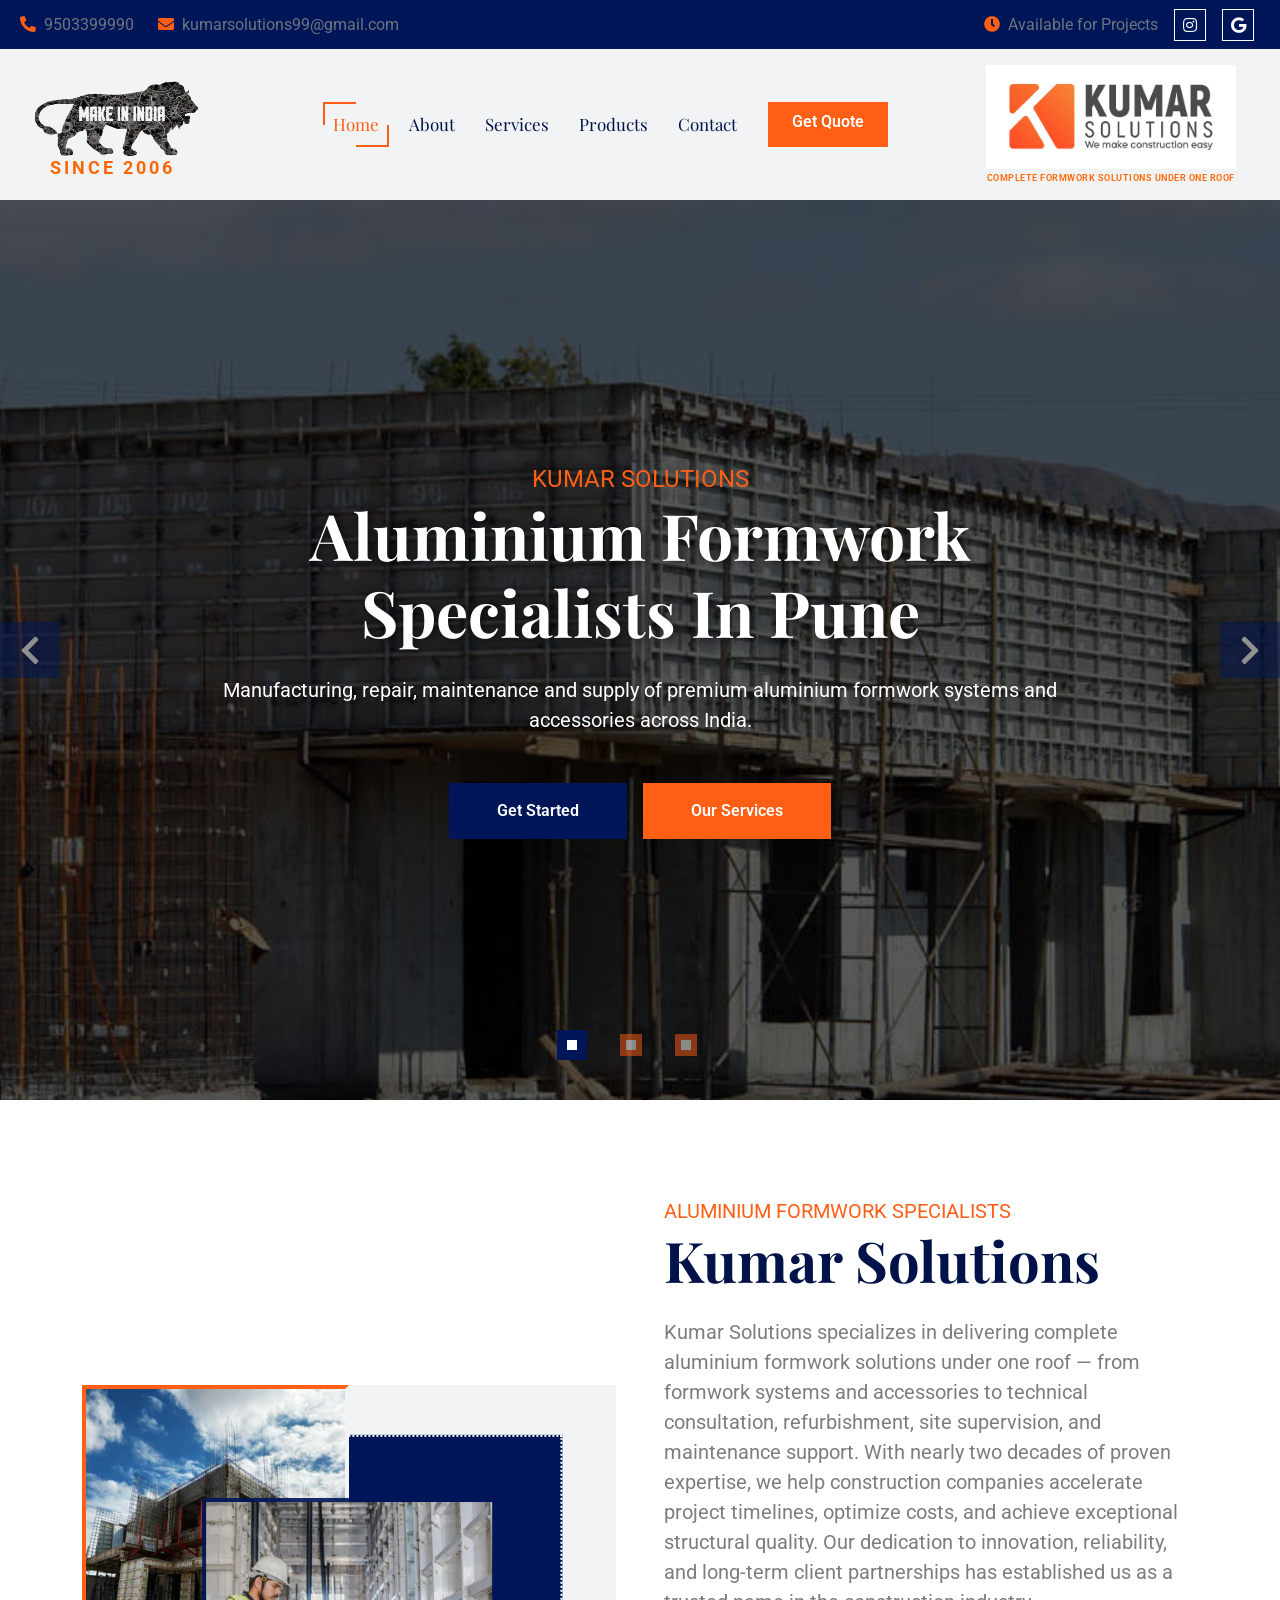
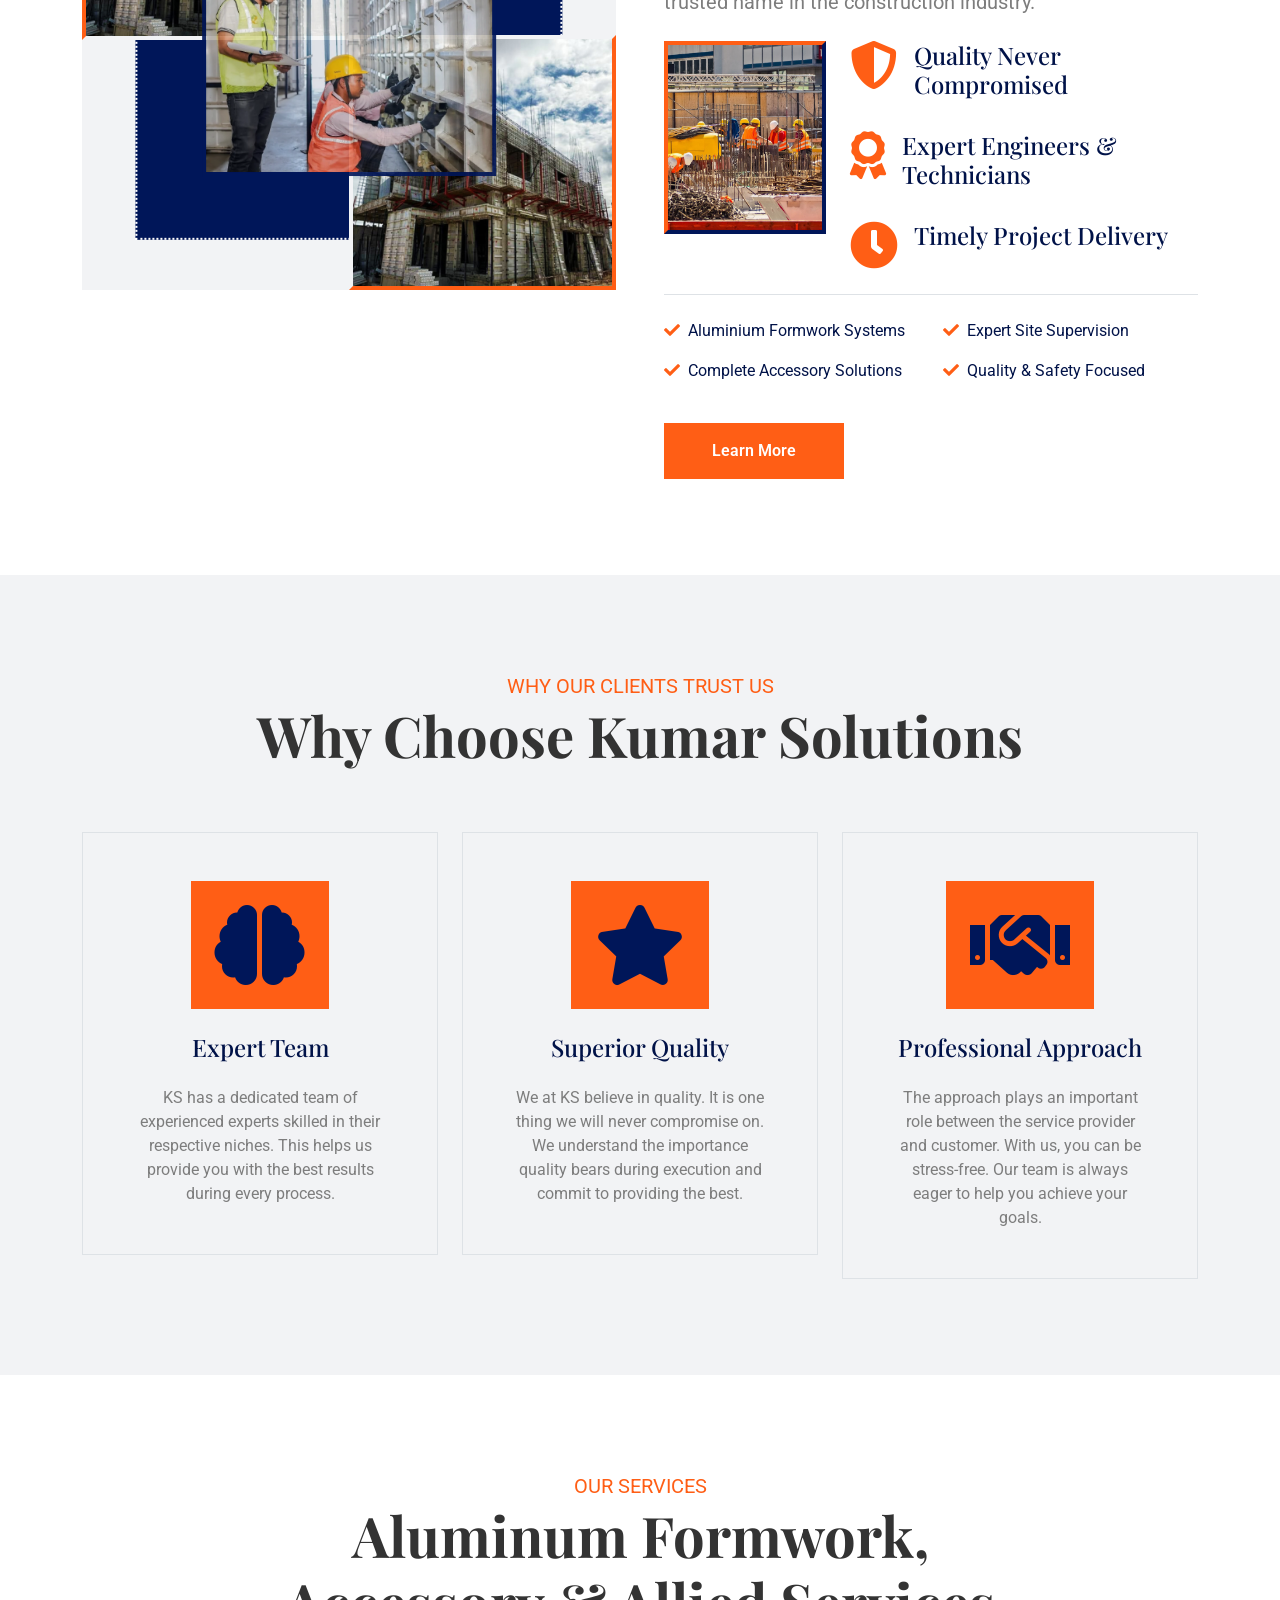
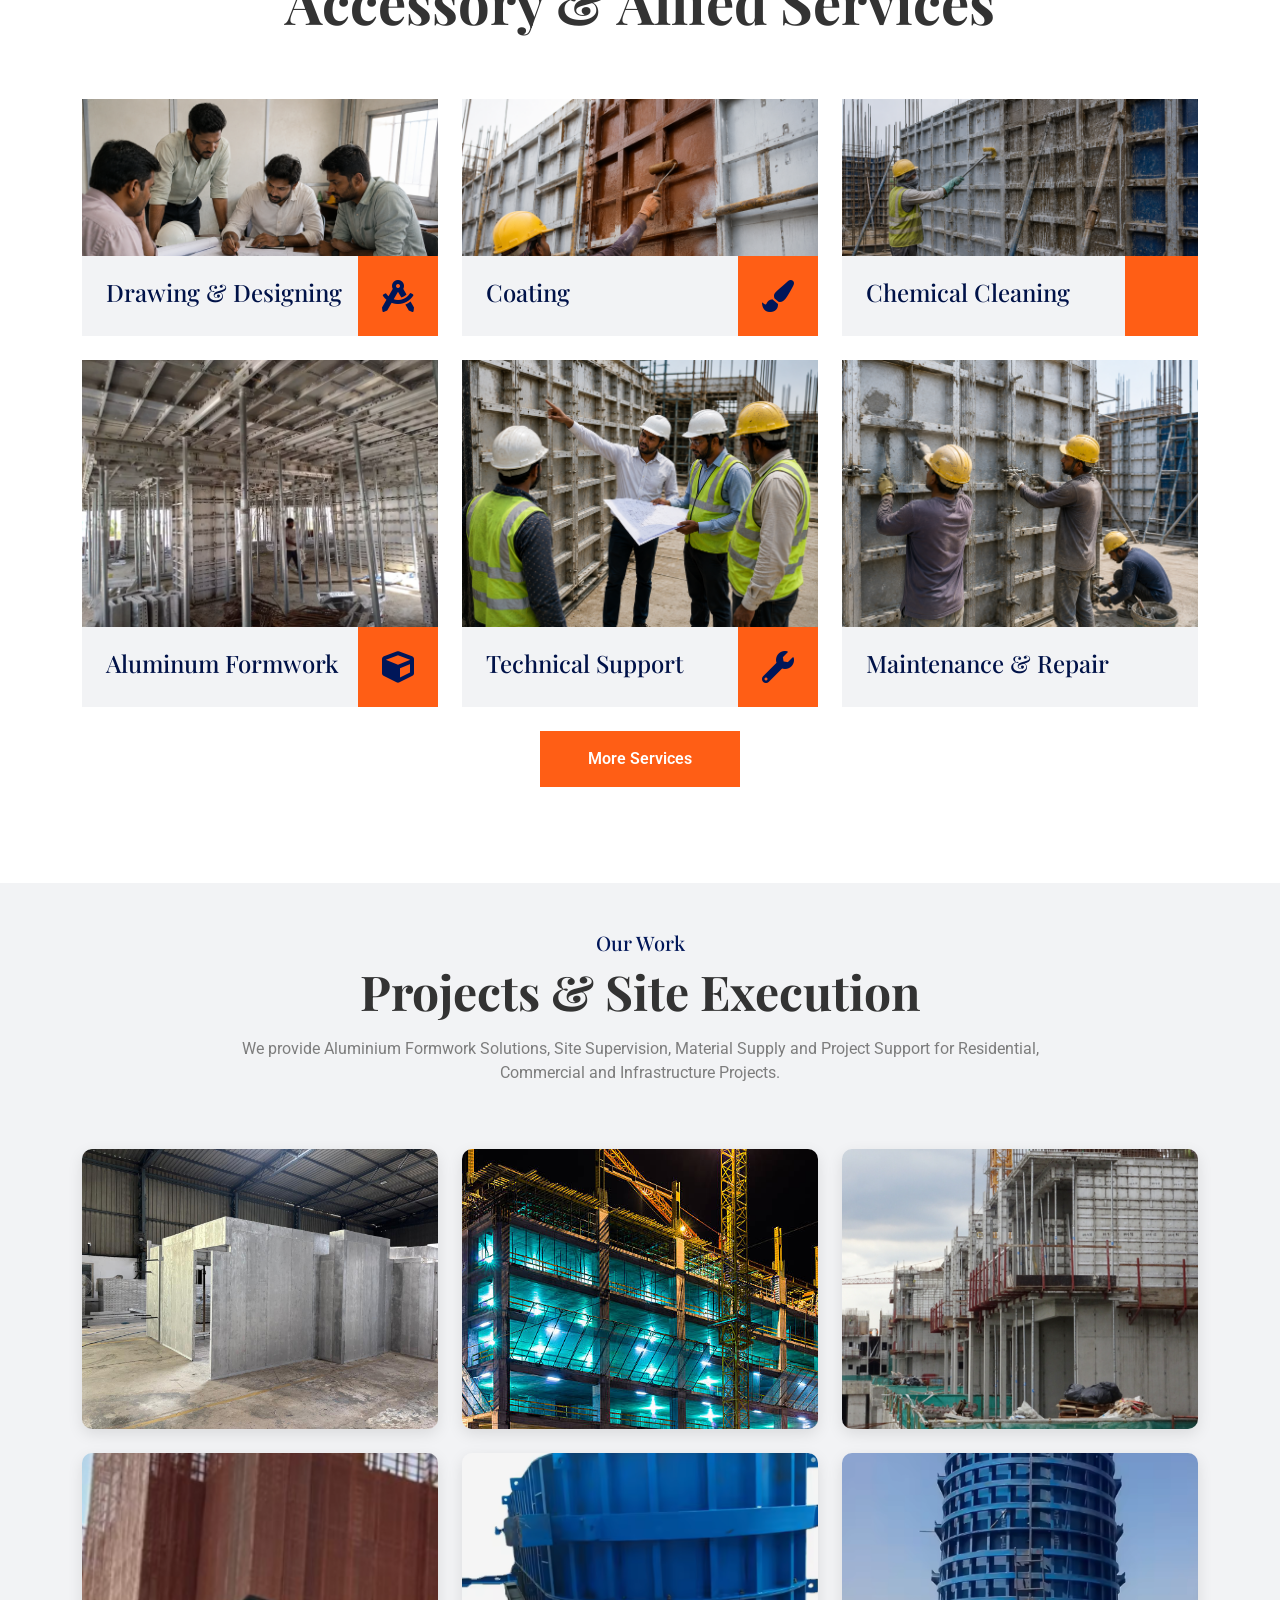
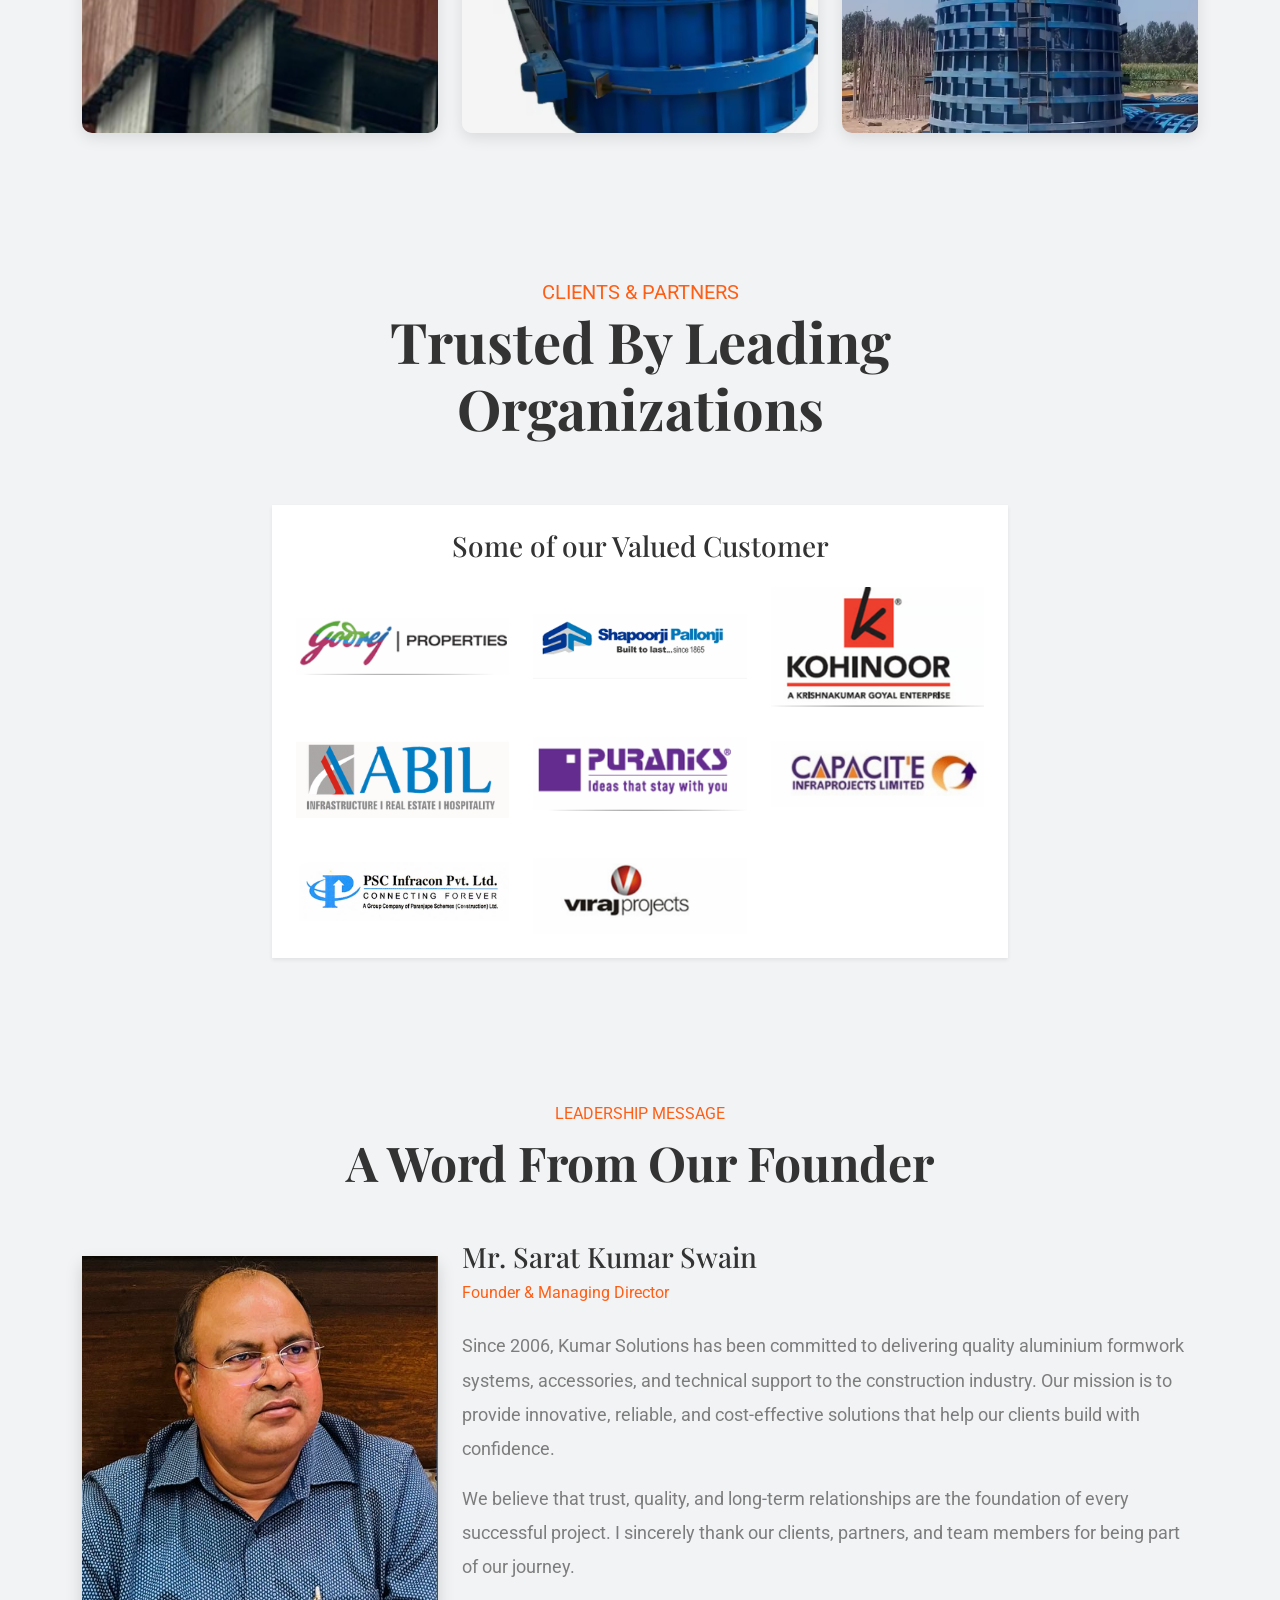
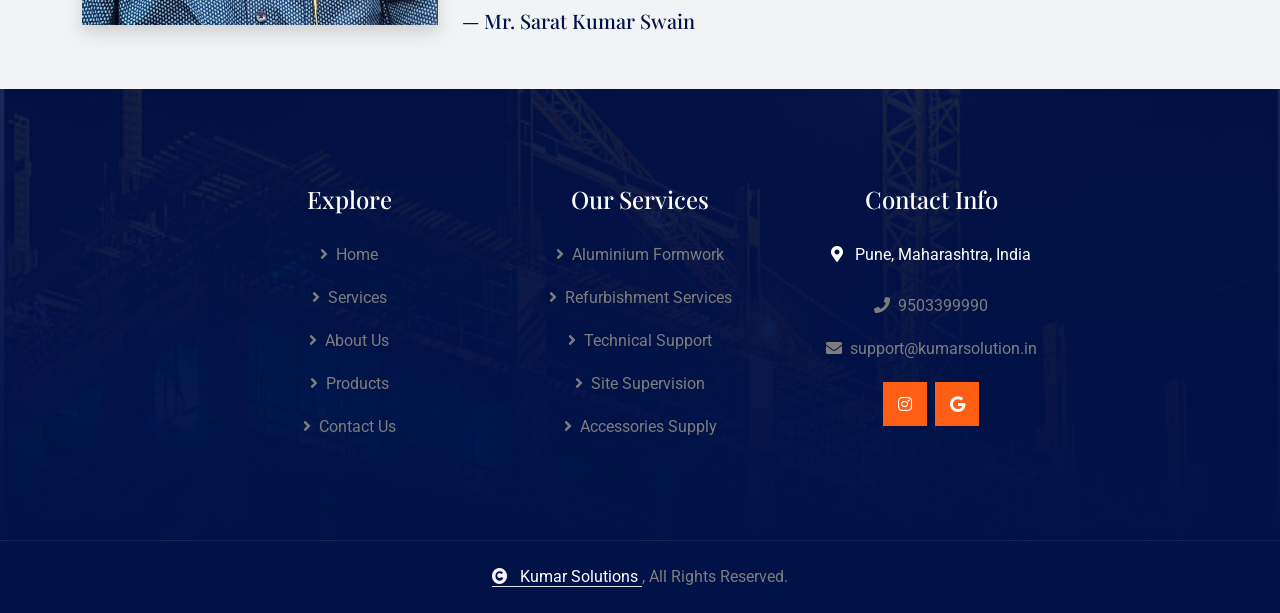
==== index.html @ eff9894e "Improve company logo alt text for accessibility" ====
<!DOCTYPE html>
<html lang="en">

    <head>
        <meta charset="utf-8">
        <title>Aluminium Formwork Manufacturer in Pune | Kumar Solutions</title>
        <meta content="width=device-width, initial-scale=1.0" name="viewport">
        <meta content="Aluminum formwork, construction accessories, drawing, designing, lacquer coating, chemical cleaning" name="keywords">
        <meta name="description" content="Kumar Solutions supplies aluminium formwork systems, panels and accessories in Pune, with design support, refurbishment, chemical cleaning and maintenance since 2006.">

        <!-- Google Web Fonts -->
        <link rel="preconnect" href="https://fonts.googleapis.com">
        <link rel="preconnect" href="https://fonts.gstatic.com" crossorigin>
        <link href="https://fonts.googleapis.com/css2?family=Playfair+Display:ital,wght@0,400..900;1,400..900&family=Roboto:wght@400;500;700&display=swap" rel="stylesheet"> 

        <!-- Icon Font Stylesheet -->
        <link rel="stylesheet" href="https://use.fontawesome.com/releases/v5.15.4/css/all.css"/>
        <link href="https://cdn.jsdelivr.net/npm/bootstrap-icons@1.4.1/font/bootstrap-icons.css" rel="stylesheet">

        <!-- Libraries Stylesheet -->
        <link href="lib/animate/animate.min.css" rel="stylesheet">

        <!-- Customized Bootstrap Stylesheet -->
        <link href="css/bootstrap.min.css" rel="stylesheet">

        <!-- Template Stylesheet -->
        <link href="css/style.css" rel="stylesheet">
        <link rel="canonical" href="https://kumarsolution.in/">
</head>

    <body>

        <!-- Spinner Start -->
        <div id="spinner" class="show bg-white position-fixed translate-middle w-100 vh-100 top-50 start-50 d-flex align-items-center justify-content-center">
            <div class="spinner-border text-primary" style="width: 3rem; height: 3rem;" role="status">
                <span class="sr-only">Loading...</span>
            </div>
        </div>
        <!-- Spinner End -->


        <!-- Topbar Start -->
        <div class="container-fluid topbar d-none d-xl-block w-100">
            <div class="row gx-0 align-items-center" style="height: 45px;">
                <div class="col-lg-6 text-center text-lg-start mb-lg-0">
                    <div class="d-flex flex-wrap">
                        <a href="tel:9503399990" class="text-muted me-4"><i class="fas fa-phone-alt text-secondary me-2"></i>9503399990</a>
                        <a href="mailto:kumarsolutions99@gmail.com" class="text-muted me-0"><i class="fas fa-envelope text-secondary me-2"></i>kumarsolutions99@gmail.com</a>
                    </div>
                </div>
                <div class="col-lg-6 text-center text-lg-end">
                    <div class="d-flex align-items-center justify-content-end">
                        <a href="#" class="text-muted me-3"><i class="fas fa-clock text-secondary me-2"></i>Available for Projects</a>
                        <a href="https://www.instagram.com/kumar_solutions_/" target="_blank" class="btn btn-primary btn-square border border-white me-3"><i class="fab fa-instagram"></i></a>
                        <a href="https://g.co/kgs/a1Gp9u" target="_blank" class="btn btn-primary btn-square border border-white me-3"><i class="fab fa-google"></i></a>
                    </div>
                </div>
            </div>
        </div>
        <!-- Topbar End -->

  <!-- Navigatio and Hero -->

       <div class="container-fluid sticky-top px-0">
    <nav class="navbar navbar-expand-lg navbar-dark bg-light py-3 px-4">

          <!-- Left Logo -->
       <a href="index.html" class="navbar-brand p-0 text-center">
    <img alt="Make in India initiative logo" src="img/Make_in_india.png"
         style="height:90px; width:auto; display:block; margin:auto;">

    <div style="
        color:#ff6600;
        font-size:18px;
        font-weight:700;
        letter-spacing:3px;
        text-align:center;
        margin-top:-5px;
        width:100%;">
        SINCE 2006
    </div>
</a>

        <button class="navbar-toggler" type="button"
                data-bs-toggle="collapse"
                data-bs-target="#navbarCollapse">
            <span class="fa fa-bars"></span>
        </button>

            <div class="collapse navbar-collapse justify-content-center" id="navbarCollapse">

                <!-- Center Menu -->
                <div class="navbar-nav mx-auto pt-2 pt-lg-0">
                <a href="index.html" class="nav-item nav-link active">Home</a>
                <a href="about.html" class="nav-item nav-link">About</a>
                <a href="service.html" class="nav-item nav-link">Services</a>
                <a href="products.html" class="nav-item nav-link">Products</a>
                <a href="contact.html" class="nav-item nav-link">Contact</a>

                <a href="contact.html"
                   class="btn btn-secondary py-2 px-4 ms-3">
                   Get Quote
                </a>
            </div>

            <!-- Right Logo -->
                    <div class="text-center ms-2" style="width:260px;">

                    <img src="img/Logo.png"
                         alt="Kumar Solutions logo"
                         style="
                            width:250px;
                            height:auto;
                            display:block;
                            margin-left:-10px;
                         ">

                    <div style="
                        width:250px;
                        margin-left:-10px;
                        font-size:9px;
                        color:#ff6600;
                        font-weight:600;
                        text-transform:uppercase;
                        letter-spacing:0.5px;
                        margin-top:4px;
                        text-align:center;
                        line-height:1.2;">
                        Complete Formwork Solutions Under One Roof
                    </div>

                </div>
        </div>
    </nav>
</div>
         <!-- Navigatio and Hero End -->
        <!-- Carousel Start -->
        <div class="container-fluid overflow-hidden px-0">
            <div id="carouselId" class="carousel slide" data-bs-ride="carousel">
                <ol class="carousel-indicators fadeInUp animate__animated" data-animation="fadeInUp" data-delay="1s" style="animation-delay: 1s;">
                    <li data-bs-target="#carouselId" data-bs-slide-to="0" class="active" aria-current="true" aria-label="First slide"></li>
                    <li data-bs-target="#carouselId" data-bs-slide-to="1" aria-label="Second slide"></li>
                    <li data-bs-target="#carouselId" data-bs-slide-to="2" aria-label="Third slide"></li>
                </ol>
                <div class="carousel-inner" role="listbox">
                    <div class="carousel-item active">
                        <img src="img/Building Construction.png" class="img-fluid w-100" alt="Building construction project"/>
                        <div class="carousel-caption">
                            <p class="text-uppercase text-secondary fs-4 mb-0">Kumar Solutions</p>
                            <h1 class="display-3 text-capitalize text-white mb-4">Aluminium Formwork Specialists in Pune</h1>
                            <p class="mb-5 fs-5">Manufacturing, repair, maintenance and supply of premium aluminium formwork systems and accessories across India.</p>
                            <div class="d-flex justify-content-center">
                                <a class="btn btn-primary d-flex py-3 px-5 me-2 flex-shrink-0 fadeInUp animate__animated" data-animation="fadeInUp" data-delay="1.5s" style="animation-delay: 1.7s;" href="contact.html">Get Started</a>
                                <a class="btn btn-secondary d-inline-block py-3 px-5 ms-2 flex-shrink-0 fadeInUp animate__animated" data-animation="fadeInUp" data-delay="1.5s" style="animation-delay: 1.7s;" href="service.html">Our Services</a>
                            </div>
                        </div>
                    </div>
                    <div class="carousel-item">
                        <img src="img/Aluform Installation.png" class="img-fluid w-100" alt="Aluminium formwork installation at construction site"/>
                        <div class="carousel-caption">
                            <p class="text-uppercase text-secondary fs-4 mb-0">Design • Supply • Support</p>
                            <h2 class="display-3 text-capitalize text-white mb-4">Complete Aluform Solutions</h2>
                            <p class="mb-5 fs-5">Drawing & designing, Complete Formwork, lacquer coating, chemical cleaning, technical support and maintenance services.</p>
                            <div class="d-flex justify-content-center">
                                <a class="btn btn-primary d-flex py-3 px-5 me-2 flex-shrink-0 fadeInUp animate__animated" data-animation="fadeInUp" data-delay="1.5s" style="animation-delay: 1.7s;" href="contact.html">Contact Us</a>
                                <a class="btn btn-secondary d-inline-block py-3 px-5 ms-2 flex-shrink-0 fadeInUp animate__animated" data-animation="fadeInUp" data-delay="1.5s" style="animation-delay: 1.7s;" href="about.html">About Us</a>
                            </div>
                        </div>
                    </div>
                    <div class="carousel-item">
                        <img src="img/Bridge Construction.png" class="img-fluid w-100" alt="Bridge construction project"/>
                        <div class="carousel-caption">
                            <p class="text-uppercase text-secondary fs-4 mb-0">Trusted Since 2006</p>
                            <h2 class="display-3 text-capitalize text-white mb-4">Quality. Safety. Reliability.</h2>
                            <p class="mb-5 fs-5">Supporting residential, commercial and infrastructure projects with reliable aluminium formwork solutions.</p>
                            <div class="d-flex justify-content-center">
                                <a class="btn btn-primary d-flex py-3 px-5 me-2 flex-shrink-0 fadeInUp animate__animated" data-animation="fadeInUp" data-delay="1.5s" style="animation-delay: 1.7s;" href="tel:9503399990">Call Now</a>
                                <a class="btn btn-secondary d-inline-block py-3 px-5 ms-2 flex-shrink-0 fadeInUp animate__animated" data-animation="fadeInUp" data-delay="1.5s" style="animation-delay: 1.7s;" href="service.html">View Services</a>
                            </div>
                        </div>
                    </div>
                </div>
                <button class="carousel-control-prev" type="button" data-bs-target="#carouselId" data-bs-slide="prev">
                    <span class="carousel-control-prev-icon btn-lg-square fadeInLeft animate__animated" aria-hidden="true" data-animation="fadeInLeft" data-delay="1.1s" style="animation-delay: 1.3s;"><i class="fas fa-chevron-left fa-2x"></i></span>
                    <span class="visually-hidden">Previous</span>
                </button>
                <button class="carousel-control-next" type="button" data-bs-target="#carouselId" data-bs-slide="next">
                    <span class="carousel-control-next-icon btn-lg-square fadeInRight animate__animated" aria-hidden="true" data-animation="fadeInRight" data-delay="1.1s" style="animation-delay: 1.3s;"><i class="fas fa-chevron-right fa-2x"></i></span>
                    <span class="visually-hidden">Next</span>
                </button>
            </div>
        </div>
        <!-- Carousel End -->

        <!-- About Start -->
        <div class="container-fluid about py-5">
            <div class="container py-5">
                <div class="row g-5 align-items-center">
                    <div class="col-xl-6 wow fadeInLeft" data-wow-delay="0.1s">
                        <div class="about-item-image d-flex">
                            <img src="img/Aluform Installation.png" class="img-1 img-fluid w-50"  alt="Aluminium formwork installation at construction site">
                            <img src="img/Aluform Installation.png" class="img-2 img-fluid w-50"  alt="Aluminium formwork installation at construction site">
                            <div class="about-item-image-content">
                                <img src="img/Site Engineer Working.png" class="img-fluid w-100 h-100" style="object-fit: cover;" alt="Site engineer working on aluminium formwork">
                            </div>
                        </div>
                    </div>
                    <div class="col-xl-6 wow fadeInRight" data-wow-delay="0.1s">
                        <div class="about-item-content">
                            <p class="text-uppercase text-secondary fs-5 mb-0">ALUMINIUM FORMWORK SPECIALISTS</p>
                            <h2 style="color:#333333;" class="display-4 mb-1">
                             <span class="fw-bold text-dark">Kumar Solutions</span>
                            </h2>


                            <p class="mb-4 fs-5 mt-4"> Kumar Solutions specializes in delivering complete aluminium formwork solutions under one roof — from formwork systems and accessories to technical consultation, refurbishment, site supervision, and maintenance support. With nearly two decades of proven expertise, we help construction companies accelerate project timelines, optimize costs, and achieve exceptional structural quality. Our dedication to innovation, reliability, and long-term client partnerships has established us as a trusted name in the construction industry.
                            </p>
                            <div class="pb-4 mb-4 border-bottom">
                                <div class="row g-4">
                                    <div class="col-lg-4">
                                        <div class="about-item-content-img">
                                            <img src="img/service-2.jpg" class="img-fluid w-100" alt="Kumar Solutions formwork service">
                                        </div>
                                    </div>
                                   <div class="col-lg-8">

    <div class="d-flex mb-4">
        <div class="text-secondary">
            <i class="fas fa-shield-alt fa-3x"></i>
        </div>
        <h4 class="ms-3">Quality Never Compromised</h4>
    </div>

    <div class="d-flex mb-4">
        <div class="text-secondary">
            <i class="fas fa-award fa-3x"></i>
        </div>
        <h4 class="ms-3">Expert Engineers & Technicians</h4>
    </div>

    <div class="d-flex">
        <div class="text-secondary">
            <i class="fas fa-clock fa-3x"></i>
        </div>
        <h4 class="ms-3">Timely Project Delivery</h4>
    </div>

</div>
                                </div>
                            </div>
                            <div class="row gy-0 gx-4 justify-content-between pb-4">
                                <div class="col-lg-6">
                                    <p class="text-dark"><i class="fas fa-check text-secondary me-1"></i>  Aluminium Formwork Systems</p>
                                    <p class="text-dark"><i class="fas fa-check text-secondary me-1"></i>  Complete Accessory Solutions
</p>
                                </div>
                                <div class="col-lg-6">
                                    <p class="text-dark"><i class="fas fa-check text-secondary me-1"></i>  Expert Site Supervision
</p>
                                    <p class="text-dark mb-0"><i class="fas fa-check text-secondary me-1"></i>  Quality & Safety Focused</p>
                                </div>
                            </div>
                            <a class="btn btn-secondary d-inline-block py-3 px-5 me-2 flex-shrink-0 wow fadeInUp" data-wow-delay="0.1s" href="products.html">Learn More</a>
                        </div>
                    </div>
                </div>
            </div>
        </div>
        <!-- About End -->

        <!-- Features Start -->
        <div class="container-fluid feature bg-light py-5">
            <div class="container py-5">
                <div class="text-center mx-auto pb-5 wow fadeInUp" data-wow-delay="0.2s" style="max-width: 800px;">
                    <p class="text-uppercase text-secondary fs-5 mb-0">WHY OUR CLIENTS TRUST US</p>
                    <h2  style="color:#333333;" class="display-4 text-capitalize mb-3">Why Choose Kumar Solutions</h2>
                </div>
                <div class="row g-4">
                    <div class="col-lg-4 wow fadeInUp" data-wow-delay="0.2s">
                        <div class="feature-item text-center border p-5">
                            <div class="feature-img bg-secondary d-inline-flex p-4">
                                <i class="fas fa-brain text-primary fa-5x"></i>
                            </div>
                            <a href="#" class="h4 d-block my-4">Expert Team</a>
                            <p class="mb-0">KS has a dedicated team of experienced experts skilled in their respective niches. This helps us provide you with the best results during every process.</p>
                        </div>
                    </div>
                    <div class="col-lg-4 wow fadeInUp" data-wow-delay="0.4s">
                        <div class="feature-item text-center border p-5">
                            <div class="feature-img bg-secondary d-inline-flex p-4">
                                <i class="fas fa-star text-primary fa-5x"></i>
                            </div>
                            <a href="#" class="h4 d-block my-4">Superior Quality</a>
                            <p class="mb-0">We at KS believe in quality. It is one thing we will never compromise on. We understand the importance quality bears during execution and commit to providing the best.</p>
                        </div>
                    </div>
                    <div class="col-lg-4 wow fadeInUp" data-wow-delay="0.6s">
                        <div class="feature-item text-center border p-5">
                            <div class="feature-img bg-secondary d-inline-flex p-4">
                                <i class="fas fa-handshake text-primary fa-5x"></i>
                            </div>
                            <a href="#" class="h4 d-block my-4">Professional Approach</a>
                            <p class="mb-0">The approach plays an important role between the service provider and customer. With us, you can be stress-free. Our team is always eager to help you achieve your goals.</p>
                        </div>
                    </div>
                </div>
            </div>
        </div>
        <!-- Features End -->


        <!-- Services Start -->
        <div class="container-fluid service py-5">
            <div class="container py-5">
                <div class="text-center mx-auto pb-5 wow fadeInUp" data-wow-delay="0.2s" style="max-width: 800px;">
                    <p class="text-uppercase text-secondary fs-5 mb-0">Our Services</p>
                    <h2  style="color:#333333;" class="display-4 text-capitalize mb-3">Aluminum Formwork, Accessory & Allied Services </h2>
                </div>
                <div class="row g-4">
                    <div class="col-lg-4 wow fadeInUp" data-wow-delay="0.2s">
                        <div class="service-item">
                            <div class="service-img">
                                <img src="img/Drawing & Design.png" class="img-fluid w-100" alt="Drawing & Design">
                            </div>
                            <div class="service-content text-center p-4">
                                <div class="bg-secondary btn-xl-square mx-auto" style="width: 120px; height: 120px;">
                                    <i class="fas fa-drafting-compass text-primary fa-4x"></i>
                                </div>
                                <a href="#" class="d-block fs-4 my-4">Drawing & Designing</a>
                                <p class="text-white mb-4">Professional architectural drawings and technical designs for aluminum formwork systems tailored to your project requirements.</p>
                                <a class="btn btn-secondary py-2 px-4" href="#">Read More</a>
                            </div>
                            <div class="service-title">
                                <div class="d-flex align-items-center ps-4 w-100">
                                    <h4>Drawing & Designing</h4>
                                </div>
                                <div class="btn-xl-square bg-secondary p-4" style="width: 80px; height: 80px;">
                                    <i class="fas fa-drafting-compass text-primary fa-2x"></i>
                                </div>
                            </div>
                        </div>
                    </div>
                    <div class="col-lg-4 wow fadeInUp" data-wow-delay="0.4s">
                        <div class="service-item">
                            <div class="service-img">
                                <img src="img/Lacquer Coating.png" class="img-fluid w-100" alt="Lacquer Coating">
                            </div>
                            <div class="service-content text-center p-4">
                                <div class="bg-secondary btn-xl-square mx-auto" style="width: 120px; height: 120px;">
                                    <i class="fas fa-paint-brush text-primary fa-4x"></i>
                                </div>
                                <a href="#" class="d-block fs-4 my-4"> Coating</a>
                                <p class="text-white mb-4">High-quality coating services that provide superior protection and aesthetic finish for all aluminum formwork components.</p>
                                <a class="btn btn-secondary py-2 px-4" href="#">Read More</a>
                            </div>
                            <div class="service-title">
                                <div class="d-flex align-items-center justify-content-start ps-4 w-100">
                                    <h4> Coating</h4>
                                </div>
                                <div class="btn-xl-square bg-secondary p-4" style="width: 80px; height: 80px;">
                                    <i class="fas fa-paint-brush text-primary fa-2x"></i>
                                </div>
                            </div>
                        </div>
                    </div>
                    <div class="col-lg-4 wow fadeInUp" data-wow-delay="0.6s">
                        <div class="service-item">
                            <div class="service-img">
                                <img src="img/Chemical Cleaning.png" class="img-fluid w-100" alt="Chemical Cleaning">
                            </div>
                            <div class="service-content text-center p-4">
                                <div class="bg-secondary btn-xl-square mx-auto" style="width: 120px; height: 120px;">
                                    <i class="fas fa-flask-vial text-primary fa-4x"></i>
                                </div>
                                <a href="#" class="d-block fs-4 my-4">Chemical Cleaning</a>
                                <p class="text-white mb-4">Advanced chemical cleaning processes that ensure pristine condition and longevity of formwork systems and accessories.</p>
                                <a class="btn btn-secondary py-2 px-4" href="#">Read More</a>
                            </div>
                            <div class="service-title">
                                <div class="d-flex align-items-center justify-content-start ps-4 w-100">
                                    <h4>Chemical Cleaning</h4>
                                </div>
                                <div class="btn-xl-square bg-secondary p-4" style="width: 80px; height: 80px;">
                                    <i class="fas fa-flask-vial text-primary fa-2x"></i>
                                </div>
                            </div>
                        </div>
                    </div>
                    <div class="col-lg-4 wow fadeInUp" data-wow-delay="0.2s">
                        <div class="service-item">
                            <div class="service-img">
                                <img src="img/Aluminium Formwork.png" class="img-fluid w-100" alt="Aluminium Formwork">
                            </div>
                            <div class="service-content text-center p-4">
                                <div class="bg-secondary btn-xl-square mx-auto" style="width: 100px; height: 100px;">
                                    <i class="fas fa-cube text-primary fa-4x"></i>
                                </div>
                                <a href="#" class="d-block fs-4 my-4">Aluminum Formwork</a>
                                <p class="text-white mb-4">Complete aluminum formwork systems designed for durability, efficiency, and superior construction results.</p>
                                <a class="btn btn-secondary py-2 px-4" href="#">Read More</a>
                            </div>
                            <div class="service-title">
                                <div class="d-flex align-items-center justify-content-start ps-4 w-100">
                                    <h4>Aluminum Formwork</h4>
                                </div>
                                <div class="btn-xl-square bg-secondary p-4" style="width: 80px; height: 80px;">
                                    <i class="fas fa-cube text-primary fa-2x"></i>
                                </div>
                            </div>
                        </div>
                    </div>
                    <div class="col-lg-4 wow fadeInUp" data-wow-delay="0.4s">
                        <div class="service-item">
                            <div class="service-img">
                                <img src="img/Technical Support.png" class="img-fluid w-100" alt="Technical Support">
                            </div>
                            <div class="service-content text-center p-4">
                                <div class="bg-secondary btn-xl-square mx-auto" style="width: 100px; height: 100px;">
                                    <i class="fas fa-wrench text-primary fa-4x"></i>
                                </div>
                                <a href="#" class="d-block fs-4 my-4">Technical Support</a>
                                <p class="text-white mb-4">Expert technical guidance, consultation, and on-site support for installation and maintenance of formwork systems.</p>
                                <a class="btn btn-secondary py-2 px-4" href="#">Read More</a>
                            </div>
                            <div class="service-title">
                                <div class="d-flex align-items-center justify-content-start ps-4 w-100">
                                    <h4>Technical Support</h4>
                                </div>
                                <div class="btn-xl-square bg-secondary p-4" style="width: 80px; height: 80px;">
                                    <i class="fas fa-wrench text-primary fa-2x"></i>
                                </div>
                            </div>
                        </div>
                    </div>
                    <div class="col-lg-4 wow fadeInUp" data-wow-delay="0.6s">
                        <div class="service-item">
                            <div class="service-img">
                                <img src="img/Maintenance & Repair.png" class="img-fluid w-100" alt="Maintenance & Repair">
                            </div>
                            <div class="service-content text-center p-4">
                                <div class="bg-secondary btn-xl-square mx-auto" style="width: 100px; height: 100px;">
                                    <i class="fas fa-tools text-primary fa-4x"></i>
                                </div>
                                <a href="#" class="d-block fs-4 my-4">Maintenance & Repair</a>
                                <p class="text-white mb-4">Comprehensive maintenance and repair services to keep your formwork systems in optimal working condition.</p>
                                <a class="btn btn-secondary py-2 px-4" href="#">Read More</a>
                            </div>
                            <div class="service-title">
                                <div class="d-flex align-items-center justify-content-start ps-4 w-100">
                                    <h4>Maintenance & Repair</h4>
                                </div>
                                </div>
                                <div class="btn-xl-square bg-secondary p-4" style="width: 80px; height: 80px;">
                                    <i class="fas fa-tools text-primary fa-2x"></i>
                                </div>
                            </div>
                        </div>
                    </div>
                    <div class="col-12 text-center wow fadeInUp" data-wow-delay="0.2s">
                        <a class="btn btn-secondary py-3 px-5 mt-4" href="service.html">More Services</a>
                    </div>
                </div>
            </div>
        </div>
        <!-- Services End -->

<!-- Our Work Start -->
<div class="container-fluid py-5 bg-light">
    <div class="container">

        <div class="text-center mx-auto pb-5" style="max-width: 800px;">
            <h5  style="color:#333333;" class="text-primary">Our Work</h5>
            <h2  style="color:#333333;"  class="display-5 mb-3">Projects & Site Execution</h2>
            <p>
                We provide Aluminium Formwork Solutions, Site Supervision,
                Material Supply and Project Support for Residential,
                Commercial and Infrastructure Projects.
            </p>
        </div>

        <div class="row g-4">

            <div class="col-lg-4 col-md-6">
                <div class="work-item">
                    <img src="img/drymockup.png" class="img-fluid w-100" alt="Aluminium formwork dry mock-up assembly">
                </div>
            </div>

            <div class="col-lg-4 col-md-6">
                <div class="work-item">
                    <img src="img/Night Construction Site.png" class="img-fluid w-100" alt="Construction site at night">
                </div>
            </div>

            <div class="col-lg-4 col-md-6">
                <div class="work-item">
                    <img src="img/Services_1.png" class="img-fluid w-100" alt="Kumar Solutions aluminium formwork services">
                </div>
            </div>

            <div class="col-lg-4 col-md-6">
                <div class="work-item">
                    <img src="img/Work-1.png" class="img-fluid w-100" alt="Kumar Solutions aluminium formwork project">
                </div>
            </div>

            <div class="col-lg-4 col-md-6">
                <div class="work-item">
                    <img src="img/Work-3.png" class="img-fluid w-100" alt="Kumar Solutions aluminium formwork project">
                </div>
            </div>

            <div class="col-lg-4 col-md-6">
                <div class="work-item">
                    <img src="img/Work-4.png" class="img-fluid w-100" alt="Work 4">
                </div>
            </div>

        </div>

    </div>
</div>
<!-- Our Work End -->

        <!-- Testimonials Start -->
        <div class="container-fluid blog bg-light py-5">
            <div class="container py-5">
                <div class="text-center mx-auto pb-5 wow fadeInUp" data-wow-delay="0.2s" style="max-width: 800px;">
                    <p class="text-uppercase text-secondary fs-5 mb-0">Clients & Partners</p>
                    <h2  style="color:#333333;" class="display-4 text-capitalize mb-3">Trusted by Leading Organizations</h2>
                </div>
                <div class="row g-4">
                   <div class="col-md-8 mx-auto">
    <div class="bg-white p-4 shadow-sm rounded text-center">

        <h3 style="color:#333;" class="mb-4">
            Some of our Valued Customer
        </h3>

        <div class="row g-4 align-items-center">

            <div class="col-4">
                <img src="img/Godrej.png" class="img-fluid client-logo" alt="Godrej">
            </div>

            <div class="col-4">
                <img src="img/Shapoorji.png" class="img-fluid client-logo" alt="Shapoorji">
            </div>

            <div class="col-4">
                <img src="img/Kohinoor.png" class="img-fluid client-logo" alt="Kohinoor">
            </div>

            <div class="col-4">
                <img src="img/Abil.png" class="img-fluid client-logo" alt="Abil">
            </div>

            <div class="col-4">
                <img src="img/Puraniks.png" class="img-fluid client-logo" alt="Puraniks">
            </div>

            <div class="col-4">
                <img src="img/Capicite.png" class="img-fluid client-logo" alt="Capicite">
            </div>

            <div class="col-4">
                <img src="img/PCS.png" class="img-fluid client-logo" alt="PCS">
            </div>

            <div class="col-4">
                <img src="img/Viraj.png" class="img-fluid client-logo" alt="Viraj">
            </div>

        </div>

    </div>
</div>
                    </div>
                    </div>
                </div>

        <!-- Testimonials End -->

        <!-- Founder Message Start -->

                    <div class="container-fluid py-5 bg-light">
                        <div class="container">
                            <div class="text-center mb-5">
                                <p class="text-uppercase text-secondary mb-2">Leadership Message</p>
                                <h2 class="display-5" style="color:#333;">
                                    A Word From Our Founder
                                </h2>
                            </div>

                            <div class="row align-items-center">

                        <!-- Founder Image -->
                        <div class="col-lg-4 text-center">
                            <img src="img/Baba_1.png"
                                 class="img-fluid shadow"
                                 style="max-height:400px; border-radius:0;"
                                 alt="Baba 1">
                        </div>
                                <!-- Message -->
                                <div class="col-lg-8">
                                    <h3 style="color:#333;">Mr. Sarat Kumar Swain</h3>
                                    <p class="text-secondary mb-4">
                                        Founder & Managing Director
                                    </p>

                                    <p style="font-size:18px; line-height:1.9;">
                                        Since 2006, Kumar Solutions has been committed to
                                        delivering quality aluminium formwork systems,
                                        accessories, and technical support to the construction
                                        industry. Our mission is to provide innovative,
                                        reliable, and cost-effective solutions that help our
                                        clients build with confidence.
                                    </p>

                                    <p style="font-size:18px; line-height:1.9;">
                                        We believe that trust, quality, and long-term
                                        relationships are the foundation of every successful
                                        project. I sincerely thank our clients, partners,
                                        and team members for being part of our journey.
                                    </p>

                                    <h5 class="mt-4">— Mr. Sarat Kumar Swain</h5>
                                </div>

                            </div>
                        </div>
                    </div>
                    <!-- Founder Message End -->


              <!-- Footer Start -->
<div class="container-fluid footer py-5 wow fadeIn" data-wow-delay="0.2s">
    <div class="container py-5">

        <div class="row justify-content-center text-center g-5">

            <!-- Explore -->
            <div class="col-lg-3">
                <div class="footer-item">
                    <h4 class="text-white mb-4">Explore</h4>

                    <a href="#" class="d-block mb-2">
                        <i class="fas fa-angle-right me-2"></i>Home
                    </a>

                    <a href="service.html" class="d-block mb-2">
                        <i class="fas fa-angle-right me-2"></i>Services
                    </a>

                    <a href="about.html" class="d-block mb-2">
                        <i class="fas fa-angle-right me-2"></i>About Us
                    </a>

                    <a href="products.html" class="d-block mb-2">
                        <i class="fas fa-angle-right me-2"></i>Products
                    </a>

                    <a href="contact.html" class="d-block">
                        <i class="fas fa-angle-right me-2"></i>Contact Us
                    </a>
                </div>
            </div>

            <!-- Services -->
            <div class="col-lg-3">
                <div class="footer-item">
                    <h4 class="text-white mb-4">Our Services</h4>

                    <a class="d-block mb-2">
                        <i class="fas fa-angle-right me-2"></i>Aluminium Formwork
                    </a>

                    <a class="d-block mb-2">
                        <i class="fas fa-angle-right me-2"></i>Refurbishment Services
                    </a>

                    <a class="d-block mb-2">
                        <i class="fas fa-angle-right me-2"></i>Technical Support
                    </a>

                    <a class="d-block mb-2">
                        <i class="fas fa-angle-right me-2"></i>Site Supervision
                    </a>

                    <a class="d-block">
                        <i class="fas fa-angle-right me-2"></i>Accessories Supply
                    </a>
                </div>
            </div>

            <!-- Contact -->
            <div class="col-lg-3">
                <div class="footer-item">
                    <h4 class="text-white mb-4">Contact Info</h4>

                    <p class="text-white">
                        <i class="fa fa-map-marker-alt me-2"></i>
                        Pune, Maharashtra, India
                    </p>

                    <a href="tel:9503399990" class="d-block mb-2">
                        <i class="fas fa-phone me-2"></i>9503399990
                    </a>

                    <a href="mailto:support@kumarsolution.in" class="d-block">
                        <i class="fas fa-envelope me-2"></i>support@kumarsolution.in
                    </a>

                    <div class="footer-btn d-flex justify-content-center mt-3">
                        <a class="btn btn-secondary btn-md-square me-2"
                           href="https://www.instagram.com/kumar_solutions_/"
                           target="_blank">
                            <i class="fab fa-instagram text-white"></i>
                        </a>

                        <a class="btn btn-secondary btn-md-square"
                           href="https://g.co/kgs/a1Gp9u"
                           target="_blank">
                            <i class="fab fa-google text-white"></i>
                        </a>
                    </div>
                </div>
            </div>

        </div>

    </div>
</div>
<!-- Footer End -->
        
<!-- Copyright Start -->
<div class="container-fluid copyright py-4">
    <div class="container">
        <div class="row">
            <div class="col-12 text-center">
                <span class="text-body">
                    <a href="#" class="border-bottom text-white">
                        <i class="fas fa-copyright text-light me-2"></i>
                        Kumar Solutions
                    </a>
                    , All Rights Reserved.
                </span>
            </div>
        </div>
    </div>
</div>
<!-- Copyright End -->

    <!-- JavaScript Libraries -->
    <script src="https://ajax.googleapis.com/ajax/libs/jquery/3.6.4/jquery.min.js"></script>
    <script src="https://cdn.jsdelivr.net/npm/bootstrap@5.0.0/dist/js/bootstrap.bundle.min.js"></script>
    <script src="lib/wow/wow.min.js"></script>
    <script src="lib/easing/easing.min.js"></script>
    <script src="lib/waypoints/waypoints.min.js"></script>
    

    <!-- Template Javascript -->
    <script src="js/main.js"></script>
    </body>

</html>
---- css/style.css ----
/*** Spinner Start ***/
/*** Spinner ***/
#spinner {
    opacity: 0;
    visibility: hidden;
    transition: opacity .5s ease-out, visibility 0s linear .5s;
    z-index: 99999;
}

#spinner.show {
    transition: opacity .5s ease-out, visibility 0s linear 0s;
    visibility: visible;
    opacity: 1;
}
/*** Spinner End ***/

.back-to-top {
    position: fixed;
    right: 30px;
    bottom: 30px;
    transition: 0.5s;
    z-index: 99;
}

/*** Button Start ***/
.btn {
    font-weight: 600;
    transition: .5s;
}

.btn-square {
    width: 32px;
    height: 32px;
}

.btn-sm-square {
    width: 34px;
    height: 34px;
}

.btn-md-square {
    width: 44px;
    height: 44px;
}

.btn-lg-square {
    width: 56px;
    height: 56px;
}

.btn-xl-square {
    width: 66px;
    height: 66px;
}

.btn-square,
.btn-sm-square,
.btn-md-square,
.btn-lg-square,
.btn-xl-square {
    padding: 0;
    display: flex;
    align-items: center;
    justify-content: center;
    font-weight: normal;
}

.btn.btn-primary {
    border: none;
}

.btn.btn-primary:hover {
    background: var(--bs-secondary);
}

.btn.btn-secondary {
    color: var(--bs-white);
    border: none;
   
}

.btn.btn-secondary:hover {
    background: var(--bs-primary);
}
/*** Topbar Start ***/
.topbar {
    padding: 2px 10px 2px 20px;
    background: var(--bs-primary);
}
/*** Topbar End ***/

/*** Navbar ***/
.sticky-top {
    transition: 1s;
}

.navbar .navbar-nav .nav-item.nav-link,
.navbar .navbar-nav .nav-link {
    color: var(--bs-dark);
}

.navbar .navbar-nav .nav-link {
    position: relative;
    padding: 10px;
    font-weight: 400;
    font-family: "Playfair Display", serif;
    font-size: 17px;
    transition: .5s;
    z-index: 99;
}

.navbar .navbar-nav .nav-item {
    margin: 0 5px;
}

.navbar .navbar-nav .nav-item::before,
.navbar .navbar-nav .nav-item::after {
    content: "";
    width: 0;
    height: 0;
    position: absolute;
    border: 2px solid var(--bs-secondary);
    opacity: 0;
    transition: 0.5s;
    z-index: 2 !important;
}

.navbar .navbar-nav .nav-item::before {
    top: 0;
    left: 0;
    border-bottom: 0;
    border-right: 0;
}
.navbar .navbar-nav .nav-item::after {
    bottom: 0;
    right: 0;
    border-top: 0;
    border-left: 0;
}

.navbar .navbar-nav .nav-item:hover::after,
.navbar .navbar-nav .nav-item:hover::before,
.navbar .navbar-nav .nav-item.active::after,
.navbar .navbar-nav .nav-item.active::before {
    width: 50%;
    height: 50%;
    opacity: 1;
}
.product-card {
    height: 100%;
    transition: 0.3s;
}

.product-card img {
    height: 180px;
    object-fit: contain;
    width: 100%;
}

.product-card:hover {
    transform: translateY(-5px);
    box-shadow: 0 5px 15px rgba(0,0,0,0.15);
}

.navbar .navbar-nav .nav-link:hover,
.navbar .navbar-nav .nav-link.active,
.sticky-top .navbar .navbar-nav .nav-link:hover,
.sticky-top .navbar .navbar-nav .nav-link.active {
    color: var(--bs-secondary) !important;
}

.navbar .dropdown-toggle::after {
    border: none;
    content: "\f107" !important;
    font-family: "Font Awesome 5 Free";
    font-weight: 600;
    vertical-align: middle;
}

.navbar .navbar-toggler {
    padding: 8px 15px;
    color: var(--bs-dark);
    background: var(--bs-secondary);
}

.nav-bar .navbar-toggler { 
    color: var(--bs-dark);
    box-shadow: none !important;
}

.navbar .nav-item:hover .dropdown-menu {
    transform: rotateX(0deg);
    visibility: visible;
    background: var(--bs-light);
    transition: .5s;
    opacity: 1;
}

.navbar .nav-item .dropdown-menu {
    background: var(--bs-light);
    transition: 0.5s;
}

.navbar .nav-item .dropdown-menu .dropdown-item {
    transition: 0.5s;
}

.dropdown .dropdown-menu .dropdown-item:hover,
.dropdown .dropdown-menu .dropdown-item.active {
    background: var(--bs-secondary);
    color: var(--bs-white);
}

@media (min-width: 992px) {
    .navbar .nav-item .dropdown-menu {
        display: block;
        visibility: hidden;
        top: 100%;
        margin-top: 15% !important;
        transform: rotateX(-75deg);
        transform-origin: 0 0;
        border: 0;
        transition: .5s;
        opacity: 0;
        z-index: 9;
    }
}

@media (max-width: 991px) {
    .navbar .nav-item .dropdown-menu {
        position: relative;
        margin-top: 0;
        transition: 0.5s;
    }

    .navbar .navbar-nav .nav-item::after,
    .navbar .navbar-nav .nav-item::before {
        display: none;
    }

    .navbar .navbar-nav .nav-item:hover::after,
    .navbar .navbar-nav .nav-item:hover::before,
    .navbar .navbar-nav .nav-item.active::after,
    .navbar .navbar-nav .nav-item.active::before {
        display: none;

    }

    .navbar .navbar-nav .nav-link {
        padding: 12px 0;
    }

    .navbar .navbar-nav .nav-item {
        margin: 0;
    }

    .navbar .navbar-nav .nav-item.nav-link {
        padding: 12px 0;
    }
}
/*** Navbar End ***/

/*** Single Page Hero Header Start ***/
.bg-breadcrumb {
    position: relative;
    overflow: hidden;
    background: linear-gradient(rgba(0, 18, 72, 0.7), rgba(0, 18, 72, 0.7)), url("../img/Aluform Installation.png");
    background-position: center center;
    background-repeat: no-repeat;
    background-size: cover;
    padding: 60px 0 60px 0;
}

.bg-breadcrumb .breadcrumb {
    position: relative;
}

.bg-breadcrumb .breadcrumb .breadcrumb-item a {
    color: var(--bs-white);
}
/*** Single Page Hero Header End ***/

/*** Carousel Start ***/
.carousel .carousel-inner .carousel-item {
    position: relative;
    overflow: hidden;
    height: 100vh;
}

@media (min-width: 992px) {
    .carousel .carousel-inner .carousel-item img {
        height: 100%;
        object-fit: cover;   
    }
}

@media (max-width: 991px) {
    .carousel .carousel-inner .carousel-item {
        height: 700px;
    }
    .carousel .carousel-inner .carousel-item img {
        height: 700px;
        object-fit: cover;    
    }
}

@media (max-width: 576px) {
    .carousel-item .carousel-caption h1 {
        font-size: 36px;
    }

    .carousel-item .carousel-caption p.fs-5 {
        font-size: 15px;
    }
}

.carousel .carousel-inner .carousel-item::after {
    content: "";
    position: absolute;
    top: 0;
    left: 0;
    width: 100%;
    height: 100%;
    background: rgba(0, 0, 0, .65);
    z-index: 1;
}

.carousel .carousel-inner .carousel-item .carousel-caption {
    height: 100%;
    display: flex;
    flex-direction: column;
    justify-content: center;
    z-index: 2;
}

.carousel .carousel-indicators {
    margin-bottom: 40px;
    display: flex;
    align-items: center;
    justify-content: center;
    background: transparent !important;
    z-index: 5;
}

.carousel .carousel-indicators li,
.carousel .carousel-indicators li,
.carousel .carousel-indicators li {
    margin-right: 30px !important;
    width: 10px;
    height: 10px;
    border: 6px solid var(--bs-secondary);
    background: var(--bs-white);
    transition: 0.5s;
}

.carousel .carousel-indicators li.active {
    border: 10px solid var(--bs-primary);
}

.carousel .carousel-control-prev,
.carousel .carousel-control-next {
    background: transparent;
}

.carousel .carousel-control-prev .carousel-control-prev-icon {
    position: absolute;
    left: 0;
    padding: 25px 30px;
    background: var(--bs-primary);

}

.carousel .carousel-control-next .carousel-control-next-icon {
    position: absolute;
    right: 0;
    padding: 25px 30px;
    background: var(--bs-primary);

}

.carousel .carousel-control-prev .carousel-control-prev-icon:hover,
.carousel .carousel-control-next .carousel-control-next-icon:hover {
    background: var(--bs-secondary);
    color: var(--bs-white);
}
/*** Carousel End ***/


/*** About Start ***/
.about .about-item-content-img {
    border: 4px solid;
    border-color: var(--bs-secondary) var(--bs-primary) var(--bs-primary) var(--bs-secondary);
}

.about .about-item-image {
    position: relative;
    background: var(--bs-light);
    background-image: url(../img/about-bg.png);
    background-position: center center;
    background-repeat: no-repeat;
    background-size: cover;
    z-index: 1;
}

.about .about-item-image .img-1 {
    margin-bottom: 250px; 
    margin-right: 0;
    border: 4px solid;
    border-color: var(--bs-secondary) var(--bs-light) var(--bs-light) var(--bs-secondary);
    z-index: 3;
}

.about .about-item-image .img-2 {
    margin-top: 250px; 
    margin-left: 0;
    border: 4px solid;
    border-color: var(--bs-light) var(--bs-secondary) var(--bs-secondary) var(--bs-light); 
    z-index: 3;
}

.about .about-item-image::before {
    width: 80%;
    height: 80%;
    content: "";
    position: absolute;
    top: 50%;
    left: 50%;
    transform: translate(-50%, -50%);
    border: 2px solid;
    border-style: dotted;
    border-color: var(--bs-white);
    background: var(--bs-primary);
    z-index: 2;
}

.about .about-item-image .about-item-image-content {
    width: 55%;
    height: 55%;
    position: absolute;
    top: 50%;
    left: 50%;
    transform: translate(-50%, -50%);
    background: var(--bs-secondary);
    border: 4px solid var(--bs-primary);
    opacity: 0.9;
    z-index: 4;
}

.about .about-item-image .about-item-image-effect {
    position: absolute;
    top: 0;
    right: 0;
}
/*** About End ***/

/*** Features Start ***/
.feature .feature-item {
    position: relative;
    transition: 0.5s;
}
.feature .feature-item:hover {
    background: var(--bs-white);
    border: 1px solid transparent;
    box-shadow: 0 0 45px rgba(0, 0, 0, .1);
}

.feature .feature-item:hover a {
    transition: 0.5s;
}

.feature .feature-item:hover a:hover {
    color: var(--bs-secondary);
}

.feature .feature-item .feature-img img {
    border: transparent;
    transition: 0.5s;
} 

.feature .feature-item:hover .feature-img img {
    border: 1px solid var(--bs-secondary);
}  
/*** Features End ***/

/*** Services Start ***/
.service .service-item {
    position: relative;
    overflow: hidden;
    width: 100%;
    height: 100%;
    transition: 0.5s;
    z-index: 1;
}

.service .service-item .service-img img {
    transition: 0.5s;
}

.service .service-item:hover .service-img img {
    transform: scale(1.2);
}

.service .service-item::after {
    content: "";
    width: 100%;
    height: 0;
    position: absolute;
    top: 0;
    left: 0;
    transition: 0.5s;
    z-index: 2;
}

.service .service-item:hover:after {
    height: 100%;
    background: rgba(0, 0, 0, .4);
}

.service .service-item .service-content {
    position: absolute;
    width: 100%;
    height: auto;
    top: 50%; 
    left: 0; 
    transform: translateY(-50%);
    transition: 0.5s;
    opacity: 0;
    z-index: 3;
}

.service .service-item:hover .service-content {
    opacity: 1;
}

.service .service-item:hover .service-content a.fs-4 {
    color: var(--bs-white);
    transition: 0.5s;
}

.service .service-item:hover .service-content a.fs-4:hover {
    color: var(--bs-secondary);
}

.service .service-item .service-title {
    position: absolute;
    width: 100%;
    height: 80px; 
    bottom: 0; 
    right: 0;
    background: var(--bs-light);
    display: flex;
    transition: 0.5s;
    z-index: 3;
}

.service .service-item:hover .service-title {
    margin-right: -100%;
}
/*** Services End ***/

/*** Blog Start ***/
.blog .blog-item .blog-img {
    position: relative;
    overflow: hidden;
}

.blog .blog-item .blog-img img {
    transition: 0.5s;
}

.blog .blog-item:hover .blog-img img {
    transform: scale(1.2);
}

.blog .blog-item .blog-content {
    box-shadow: 0 0 45px rgba(0, 0, 0, .08);
}

.blog .blog-item .blog-content a {
    transition: 0.5s;
}

.blog .blog-item:hover .blog-content a:hover {
    color: var(--bs-secondary);
}
/*** Blog End ***/

/*** Contact Start ***/
.contact .contact-map {
    position: relative;
    overflow: hidden;
    padding: 20px;
    z-index: 1;
}

.contact .contact-map::before {
    content: "";
    width: 70%;
    height: 70%;
    position: absolute;
    left: 0;
    bottom: 0;
    background: var(--bs-primary);
    z-index: -1;
}

.contact .contact-map::after {
    content: "";
    width: 70%;
    height: 70%;
    position: absolute;
    top: 0;
    right: 0;
    background: var(--bs-secondary);
    z-index: -1;
}
/*** Contact End ***/

/*** Footer Start ***/
.footer {
    background: linear-gradient(rgba(0, 18, 72, 0.9), rgba(0, 18, 72, 1)), url("../img/Night Construction Site.png");
    background-position: center top;
    background-repeat: no-repeat;
    background-size: cover;
}
.footer .footer-item a {
    line-height: 35px;
    color: var(--bs-body);
    transition: 0.5s;
}

.footer .footer-item p {
    line-height: 35px;
}

.footer .footer-item a:hover {
    letter-spacing: 1px;
    color: var(--bs-secondary);
}

.footer .footer-item .footer-btn a,
.footer .footer-item .footer-btn a i {
    transition: 0.5s;
}

.footer .footer-item .footer-btn a:hover {
    background: var(--bs-white);
}

.footer .footer-item .footer-btn a:hover i {
    color: var(--bs-primary) !important;
}
/*** Footer End ***/

.work-item {
    overflow: hidden;
    transition: 0.4s;
}

.work-item img {
    width: 100%;
    height: 280px;
    object-fit: cover;
    transition: 0.4s;
}

.work-item:hover img {
    transform: scale(1.08);
}

.work-item h5 {
    font-weight: 600;
}

/* Our Work */
.work-item{
    overflow:hidden;
    border-radius:10px;
    box-shadow:0 5px 15px rgba(0,0,0,0.1);
}

.work-item img{
    height:280px;
    width:100%;
    object-fit:cover;
    transition:0.5s;
}

.work-item:hover img{
    transform:scale(1.08);
}
.carousel-caption {
    top: 50%;
    transform: translateY(-50%);
    bottom: auto;
}
.carousel-caption h1 {
    text-shadow: 2px 2px 10px rgba(0,0,0,0.6);
    font-weight: 700;
}

.about-heading {
    font-style: italic;
    color: #4a4a4a;
    font-weight: 600;
}
.feature .section-title h1,
.feature h1 {
    color: #333333 !important;
}
.navbar-logo{
    height: 100px;
    width: auto;
    background: transparent;
}
.company-logo{
    height:70px;
    width:auto;
    margin-left:15px;
}

/* Section Headings */
.section-heading {
    color: #ff5a1f !important;
    font-weight: 700;
    transition: all 0.4s ease;
}

.section-heading:hover {
    color: #ff5a1f !important;
    transform: translateY(-5px);
}

/* Mission & Vision Cards */
.mission-card {
    background: #fff;
    padding: 35px;
    border: 1px solid #eee;
    transition: all 0.4s ease;
    height: 100%;
}

.mission-card h3 {
    color: #333;
    transition: all 0.4s ease;
}

.mission-card:hover {
    transform: translateY(-10px);
    box-shadow: 0 15px 35px rgba(0,0,0,0.12);
    border-color: #ff5a1f;
}

.mission-card:hover h3 {
    color: #ff5a1f;
}

.mission-card p {
    color: #666;
}
/* Service Cards Hover Effect */
.service-card {
    transition: all 0.4s ease;
    cursor: pointer;
}

.service-card:hover {
    transform: translateY(-12px);
    box-shadow: 0 15px 35px rgba(0,0,0,0.15) !important;
}

/* Service Heading Orange Always */
.service-card h4 {
    color: #ff5a1f !important;
    transition: all 0.3s ease;
}

/* Optional: Icon Animation */
.service-card:hover i {
    transform: scale(1.15);
    transition: all 0.3s ease;
}
 .service-card{
    transition: all 0.4s ease;
    border-radius: 10px;
}

.service-card h4{
    color: #ff5e14;
    transition: all 0.4s ease;
}

.service-card:hover{
    transform: translateY(-10px);
    box-shadow: 0 15px 35px rgba(0,0,0,0.15) !important;
}

.service-card:hover i{
    transform: scale(1.1);
}

.service-card i{
    transition: all 0.4s ease;
}

.service-box{
    background:#fff;
    padding:35px;
    border-radius:10px;
    box-shadow:0 5px 20px rgba(0,0,0,.08);
    transition:all .4s ease;
    height:100%;
}

.service-box:hover{
    transform:translateY(-12px);
    box-shadow:0 15px 35px rgba(0,0,0,.15);
}

.service-box i{
    color:#ff5e14;
    margin-bottom:20px;
}

.service-box h4{
    color:#ff5e14;
    margin-bottom:15px;
    font-weight:700;
}

.section-title{
    color:#ff5e14;
    font-weight:700;
    text-transform:uppercase;
    letter-spacing:1px;
}

.section-heading{
    color:#333;
    font-weight:700;
}

.service-image{
    border-radius:10px;
    overflow:hidden;
    transition:all .4s ease;
}

.service-image:hover{
    transform:scale(1.03);
}

.service-image img{
    width:100%;
}

/*** copyright Start ***/
.copyright {
    border-top: 1px solid rgba(255, 255, 255, 0.08);
    background: var(--bs-dark);
}
/*** copyright end ***/

/* =========================================
   KUMAR SOLUTIONS - SERVICE PAGE STYLING
========================================= */

/* Main Section Heading */
.service-main-title{
    color:#ff5e14;
    font-weight:700;
    text-transform:uppercase;
    letter-spacing:1px;
}

.service-main-subtitle{
    color:#222;
    font-weight:700;
}

/* Service Cards */
.service-box{
    background:#fff;
    padding:35px;
    border-radius:12px;
    box-shadow:0 8px 25px rgba(0,0,0,.08);
    transition:all .4s ease;
    height:100%;
    border-bottom:4px solid transparent;
}

.service-box:hover{
    transform:translateY(-12px);
    box-shadow:0 15px 40px rgba(0,0,0,.15);
    border-bottom:4px solid #ff5e14;
}

.service-box i{
    color:#ff5e14;
    margin-bottom:20px;
    transition:.4s;
}

.service-box:hover i{
    transform:scale(1.15);
}

.service-box h4{
    color:#ff5e14;
    font-weight:700;
    margin-bottom:15px;
}

.service-box p{
    color:#666;
    line-height:1.8;
}

/* Image Section */
.service-image{
    overflow:hidden;
    border-radius:12px;
}

.service-image img{
    width:100%;
    transition:.5s;
}

.service-image:hover img{
    transform:scale(1.05);
}

/* Orange Headings */
.orange-heading{
    color:#ff5e14;
    font-weight:700;
    margin-bottom:20px;
}

/* Section Gap */
.section-gap{
    padding:80px 0;
}

/* Mobile */
@media(max-width:768px){

    .service-box{
        margin-bottom:20px;
    }

    .service-main-subtitle{
        font-size:30px;
    }
}
/* SOP Cards */

.sop-card{
    background:#fff;
    border-radius:12px;
    overflow:hidden;
    box-shadow:0 5px 20px rgba(0,0,0,.08);
    transition:.4s;
    height:100%;
}

.sop-card:hover{
    transform:translateY(-12px);
    box-shadow:0 20px 40px rgba(0,0,0,.15);
}

.sop-card img{
    width:100%;
    height:240px;
    object-fit:cover;
    transition:.4s;
}

.sop-card:hover img{
    transform:scale(1.05);
}

.sop-content{
    padding:25px;
}

.sop-content h4{
    color:#ff5e14;
    font-weight:700;
    margin-bottom:15px;
}

.sop-content p{
    color:#666;
    line-height:1.8;
}

.logo-container{
    width: 180px;      /* adjust as needed */
    text-align: center;
}

.company-logo{
    width: 180px;
    height: auto;
    display: block;
}

.tagline{
    width: 180px;
    font-size: 10px;
    color: #ff6600;
    font-weight: 600;
    text-transform: uppercase;
    letter-spacing: 1px;
    margin-top: 4px;
    line-height: 1.2;
}
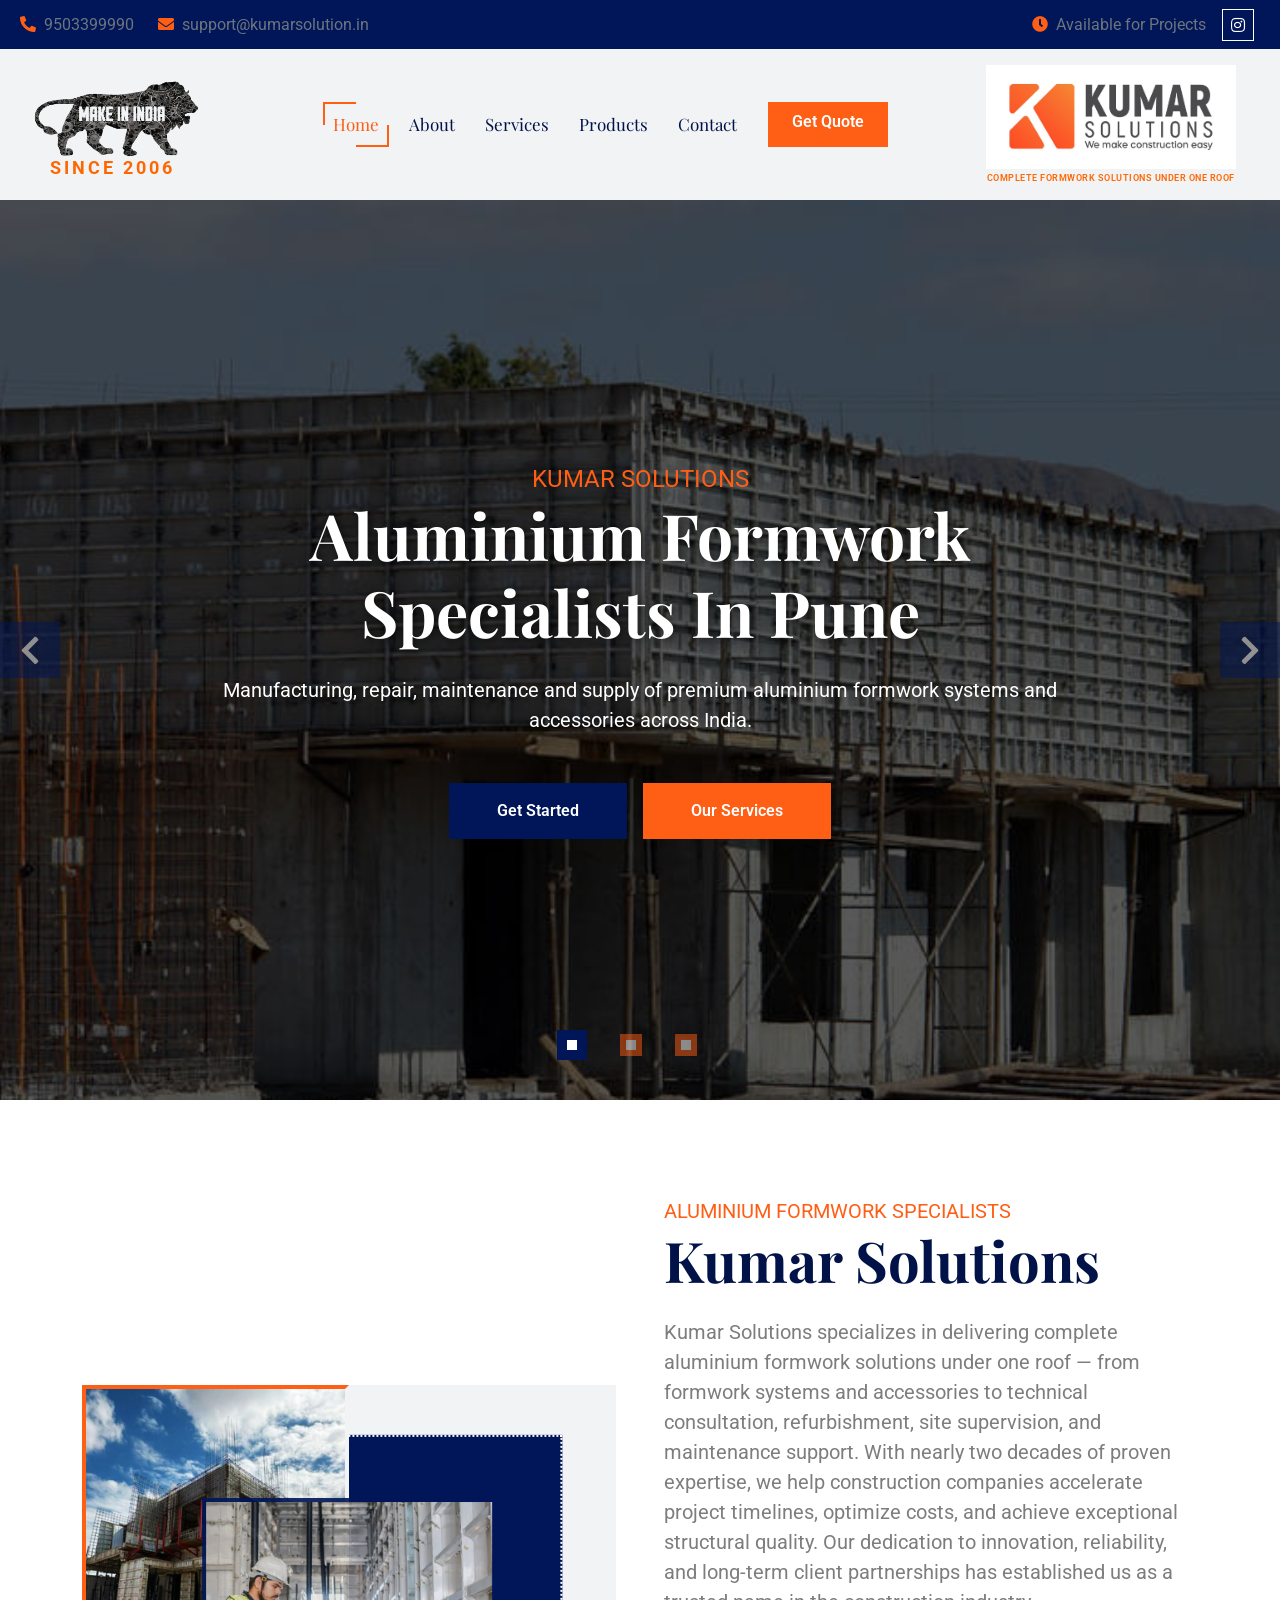
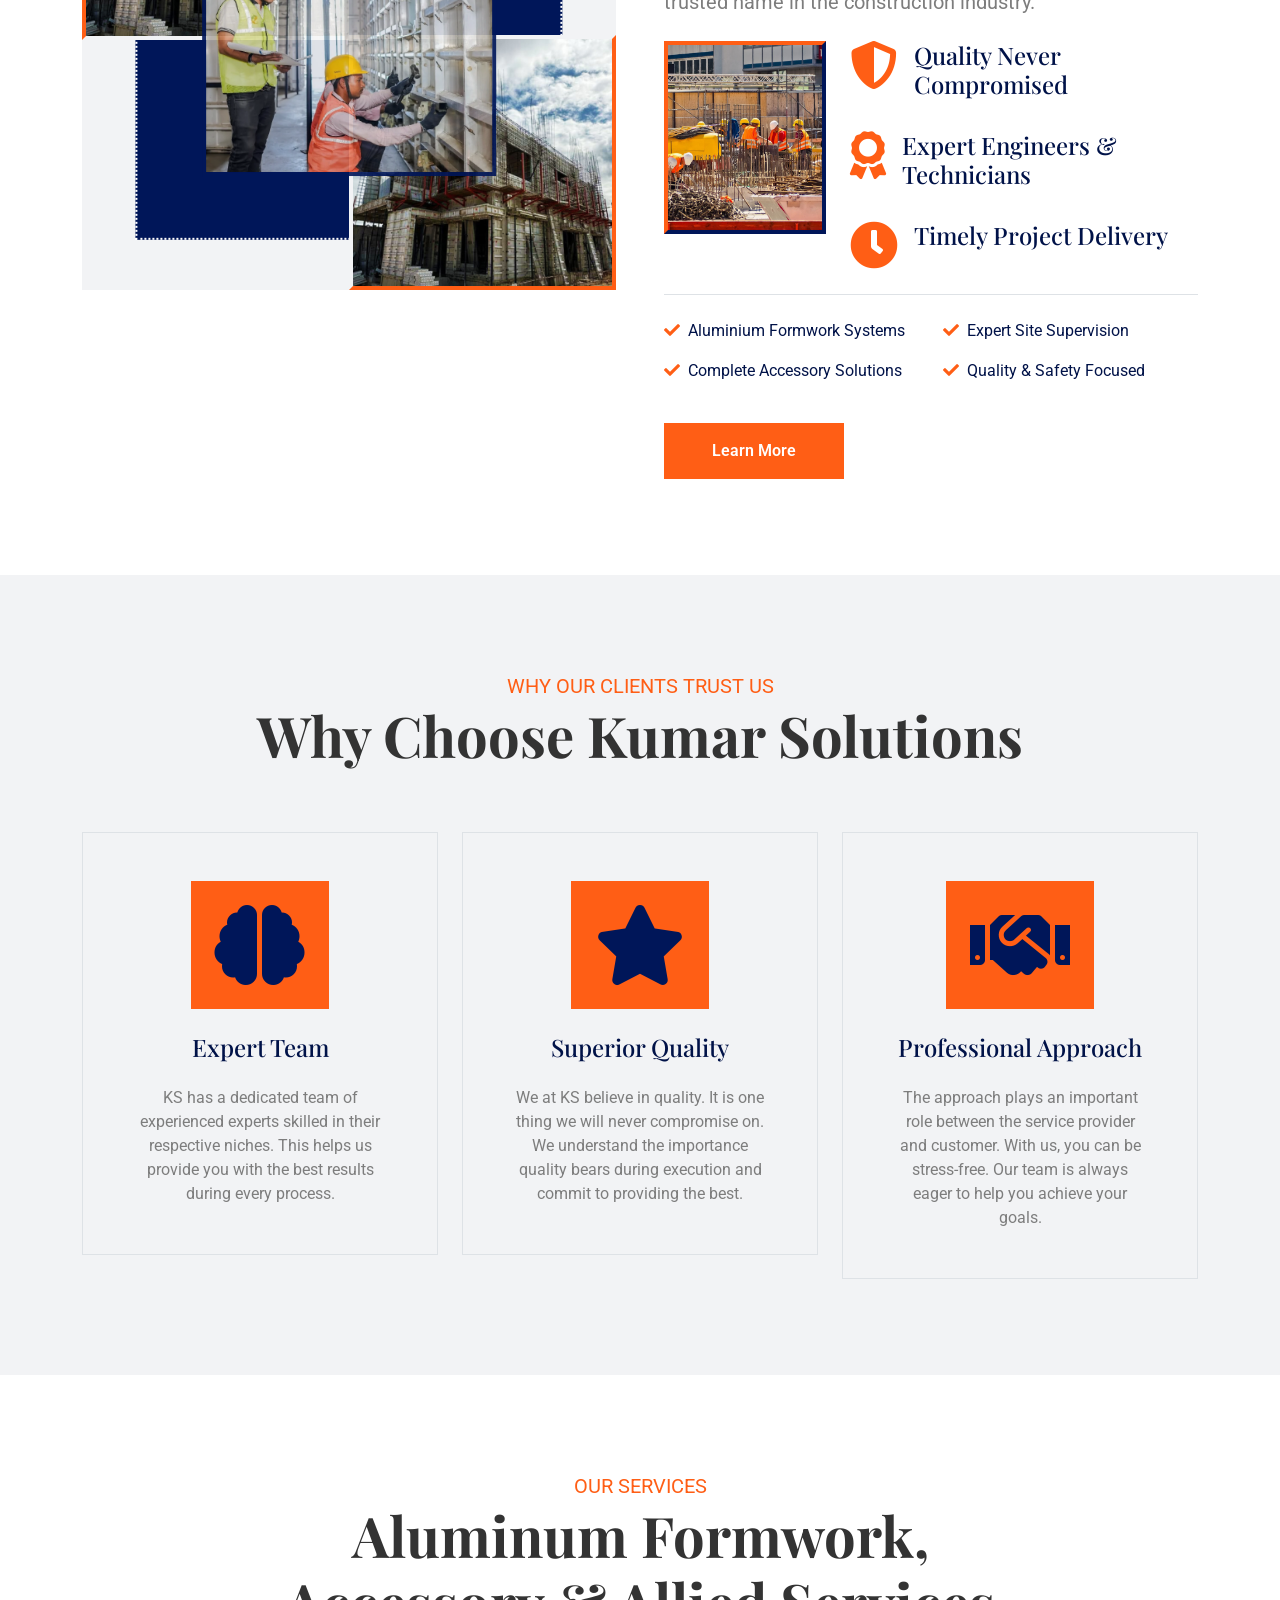
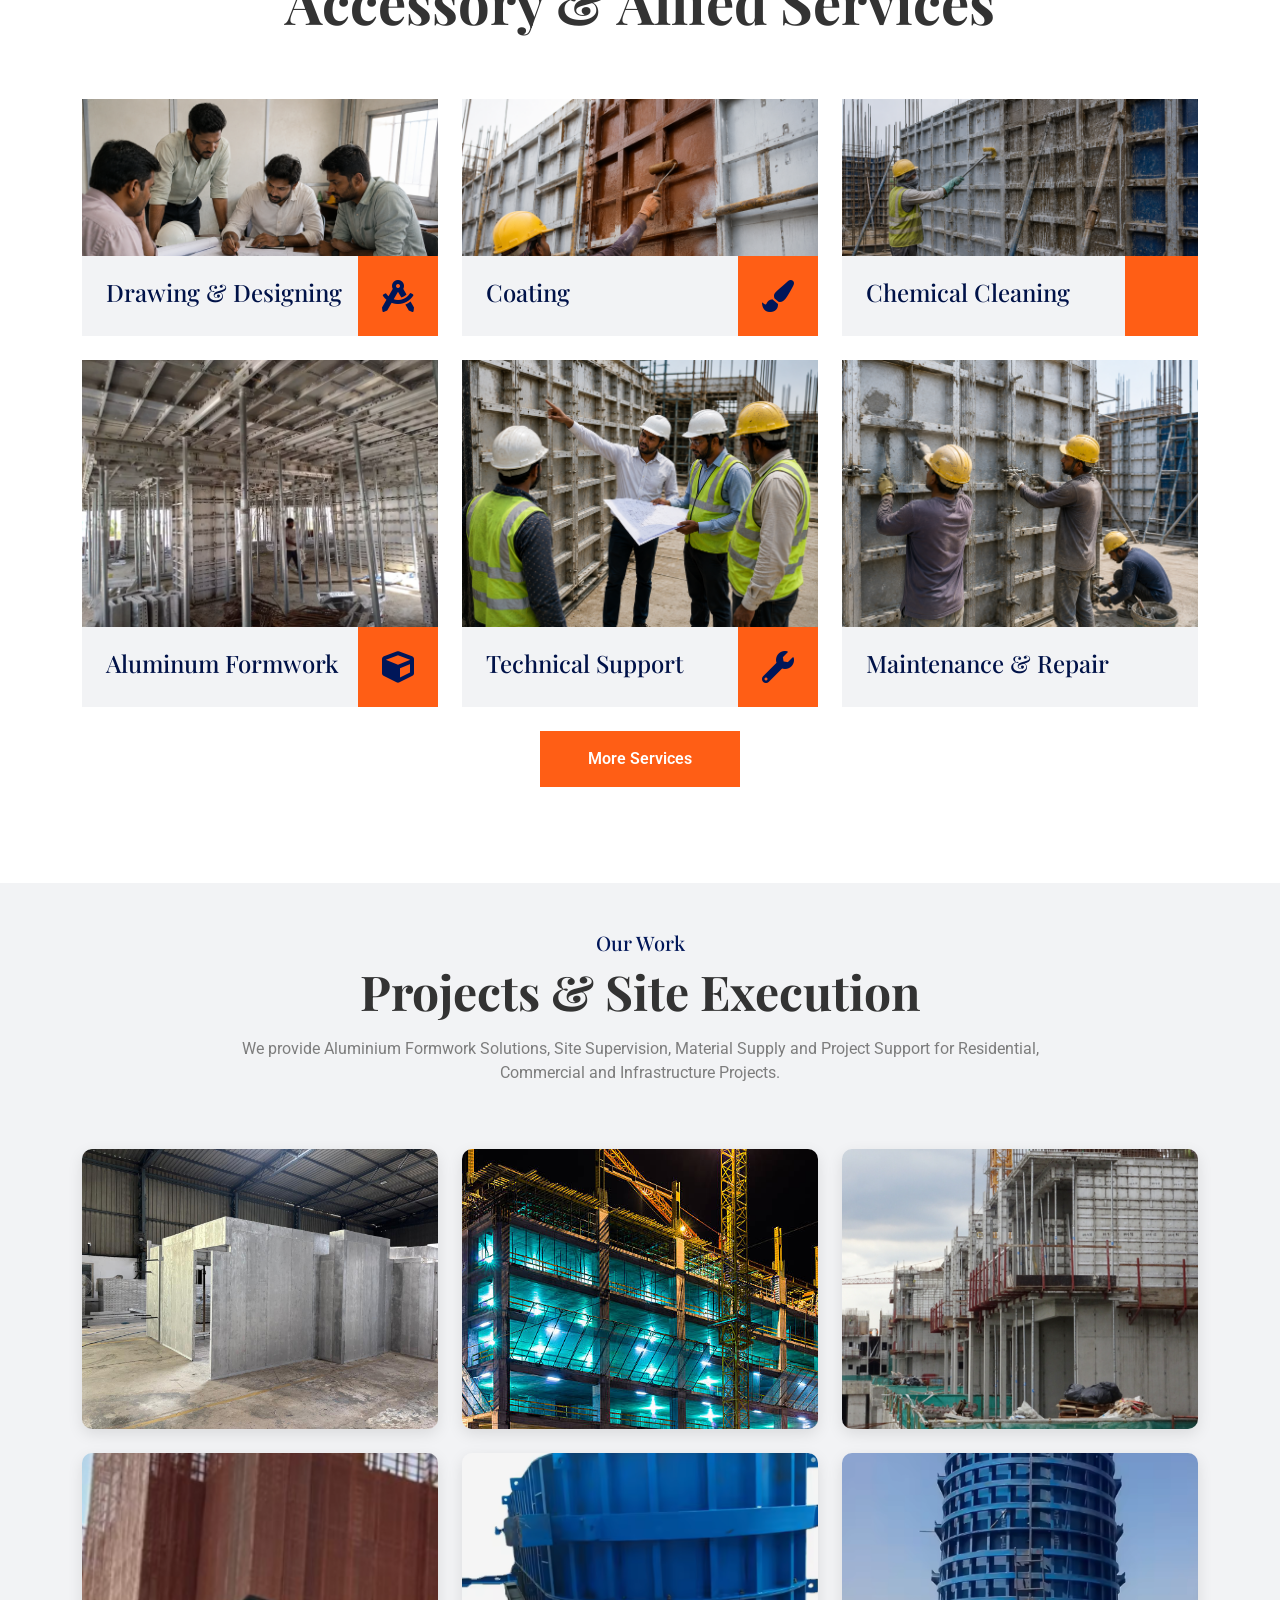
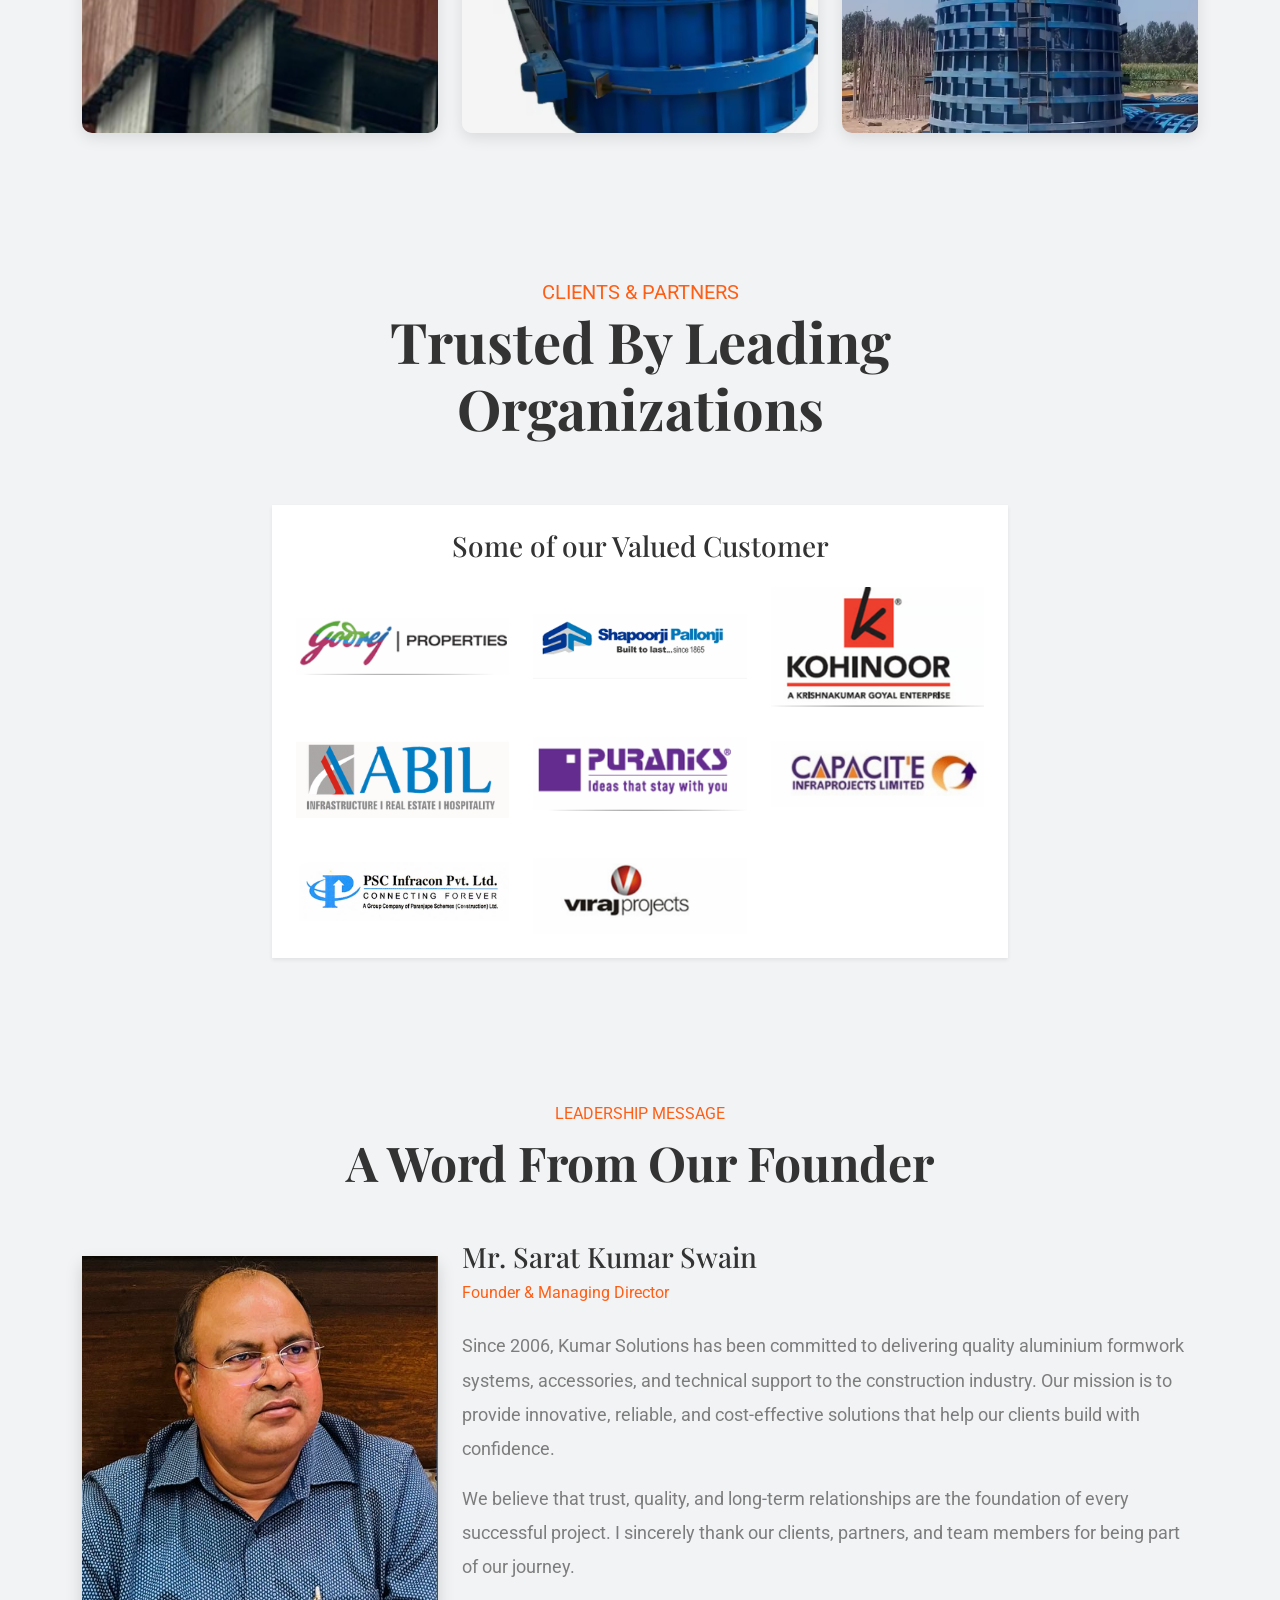
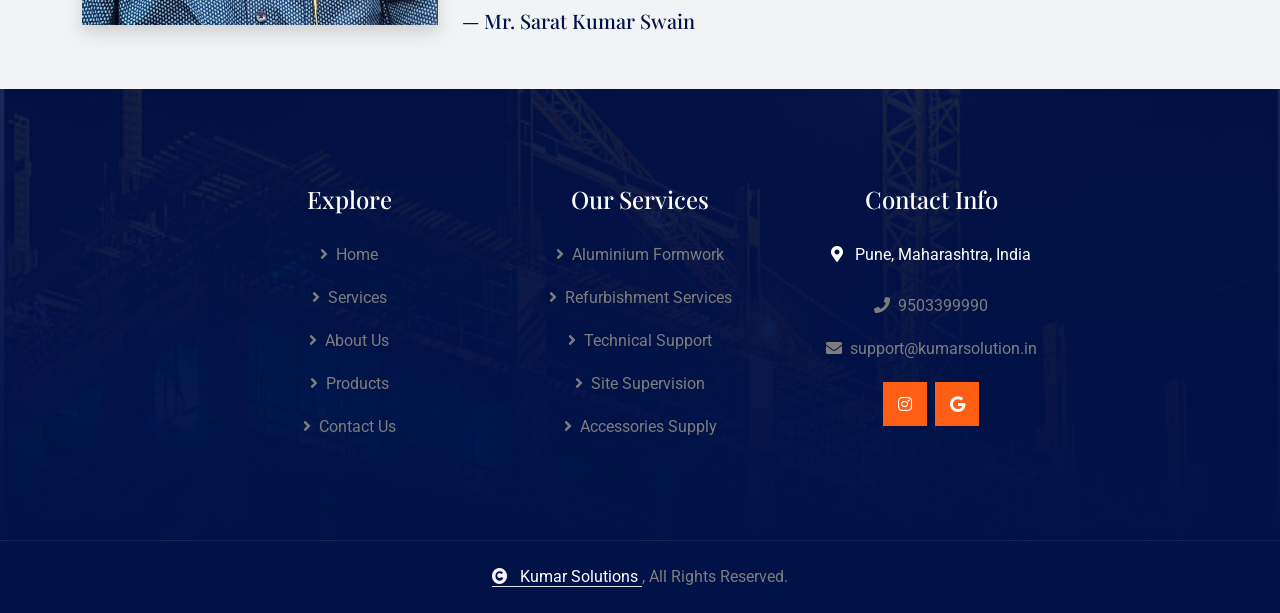
==== commit 66f0b753: "Update topbar contact email and Instagram link" ====
--- a/index.html
+++ b/index.html
@@ -45,14 +45,14 @@
                 <div class="col-lg-6 text-center text-lg-start mb-lg-0">
                     <div class="d-flex flex-wrap">
                         <a href="tel:9503399990" class="text-muted me-4"><i class="fas fa-phone-alt text-secondary me-2"></i>9503399990</a>
-                        <a href="mailto:kumarsolutions99@gmail.com" class="text-muted me-0"><i class="fas fa-envelope text-secondary me-2"></i>kumarsolutions99@gmail.com</a>
+                        <a href="mailto:support@kumarsolution.in" class="text-muted me-0"><i class="fas fa-envelope text-secondary me-2"></i>support@kumarsolution.in</a>
                     </div>
                 </div>
                 <div class="col-lg-6 text-center text-lg-end">
                     <div class="d-flex align-items-center justify-content-end">
                         <a href="#" class="text-muted me-3"><i class="fas fa-clock text-secondary me-2"></i>Available for Projects</a>
-                        <a href="https://www.instagram.com/kumar_solutions_/" target="_blank" class="btn btn-primary btn-square border border-white me-3"><i class="fab fa-instagram"></i></a>
-                        <a href="https://g.co/kgs/a1Gp9u" target="_blank" class="btn btn-primary btn-square border border-white me-3"><i class="fab fa-google"></i></a>
+                        <a href="https://www.instagram.com/kumarsolutions_aluform/" target="_blank" rel="noopener noreferrer" aria-label="Kumar Solutions on Instagram" class="btn btn-primary btn-square border border-white me-3"><i class="fab fa-instagram"></i></a>
+                        
                     </div>
                 </div>
             </div>
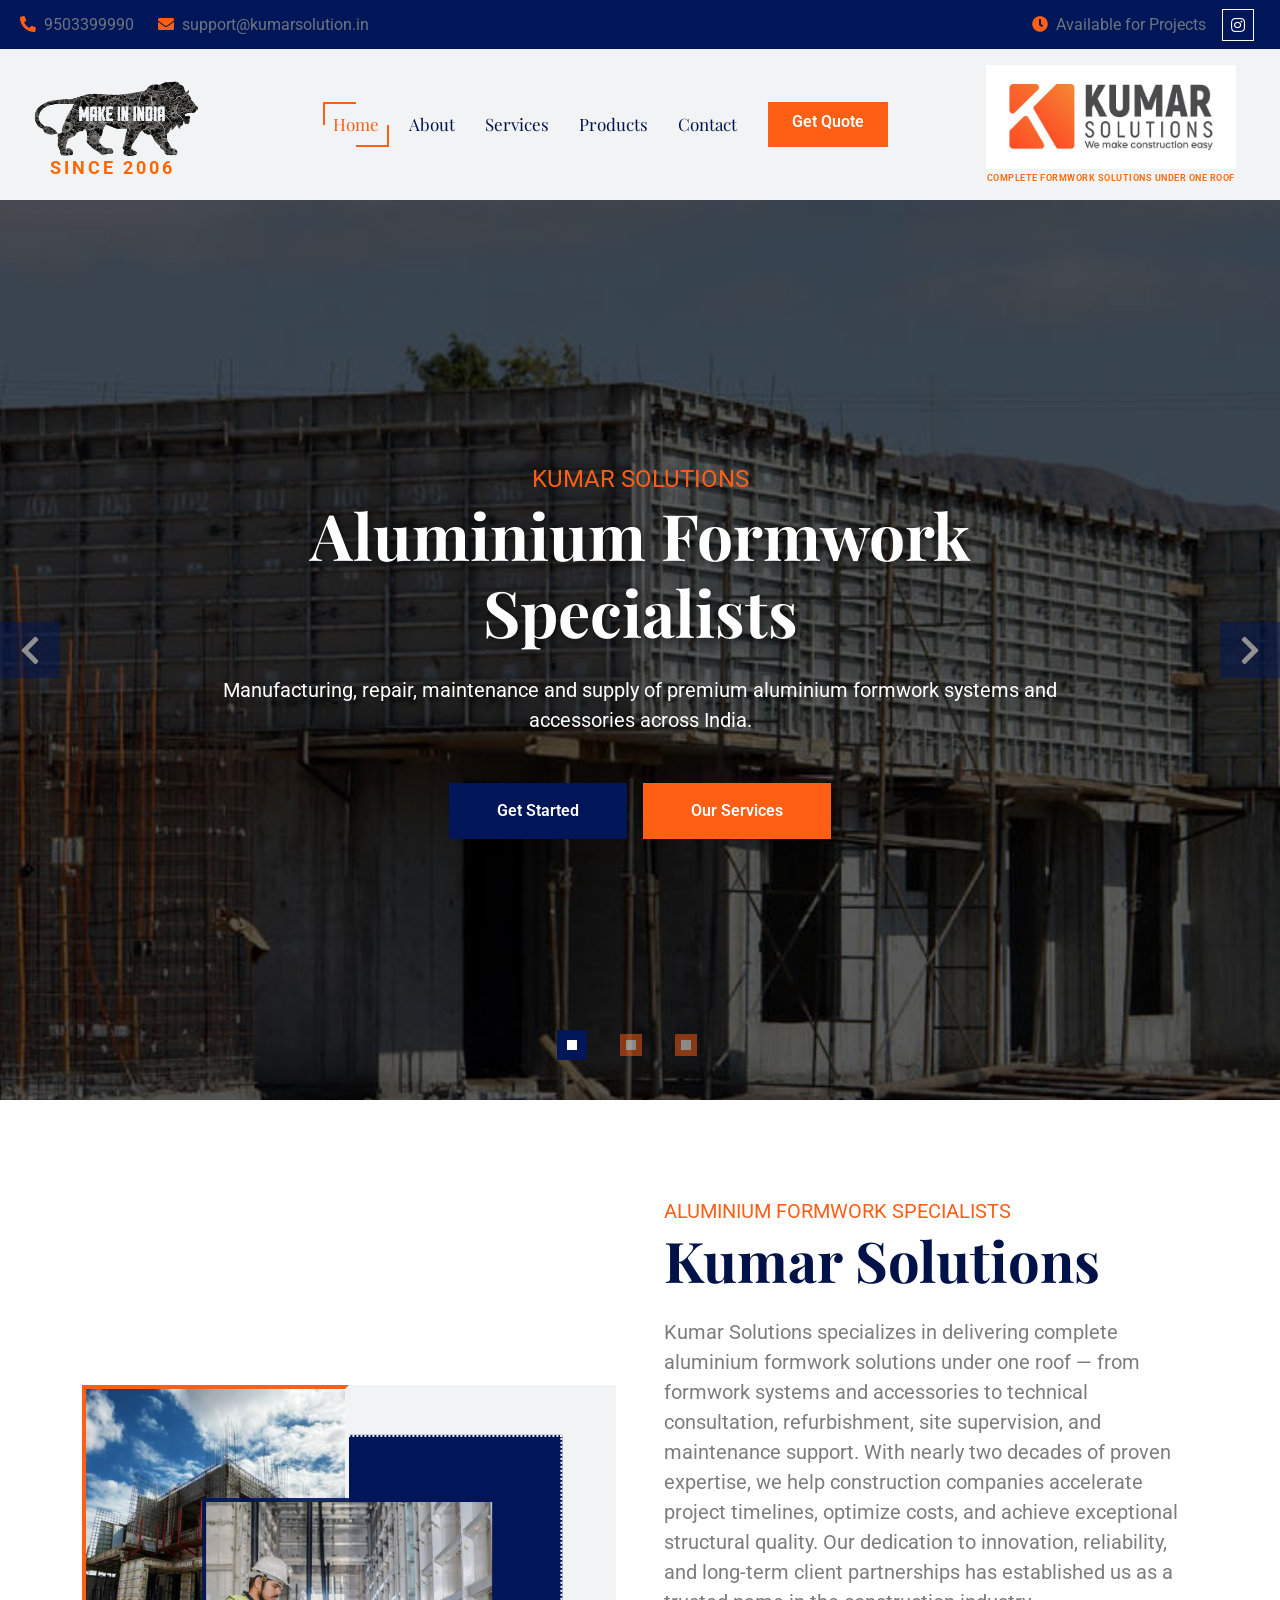
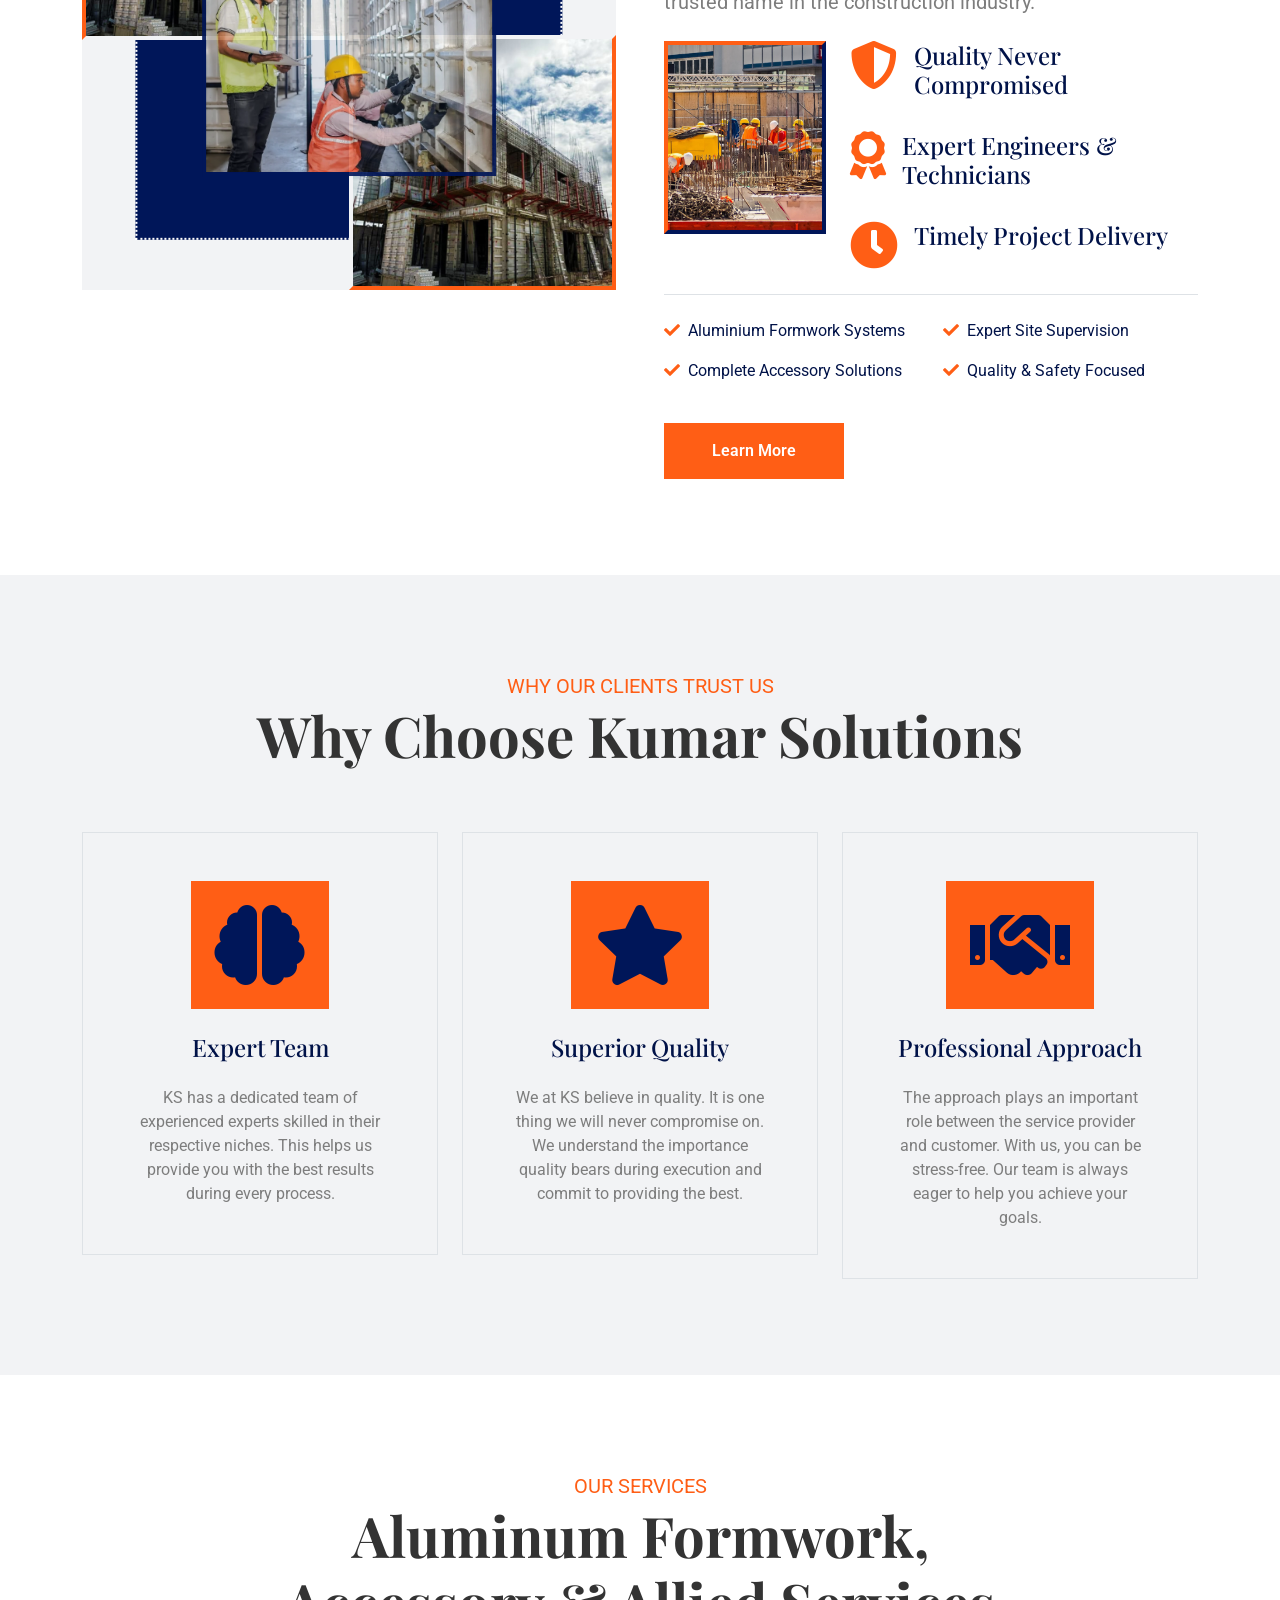
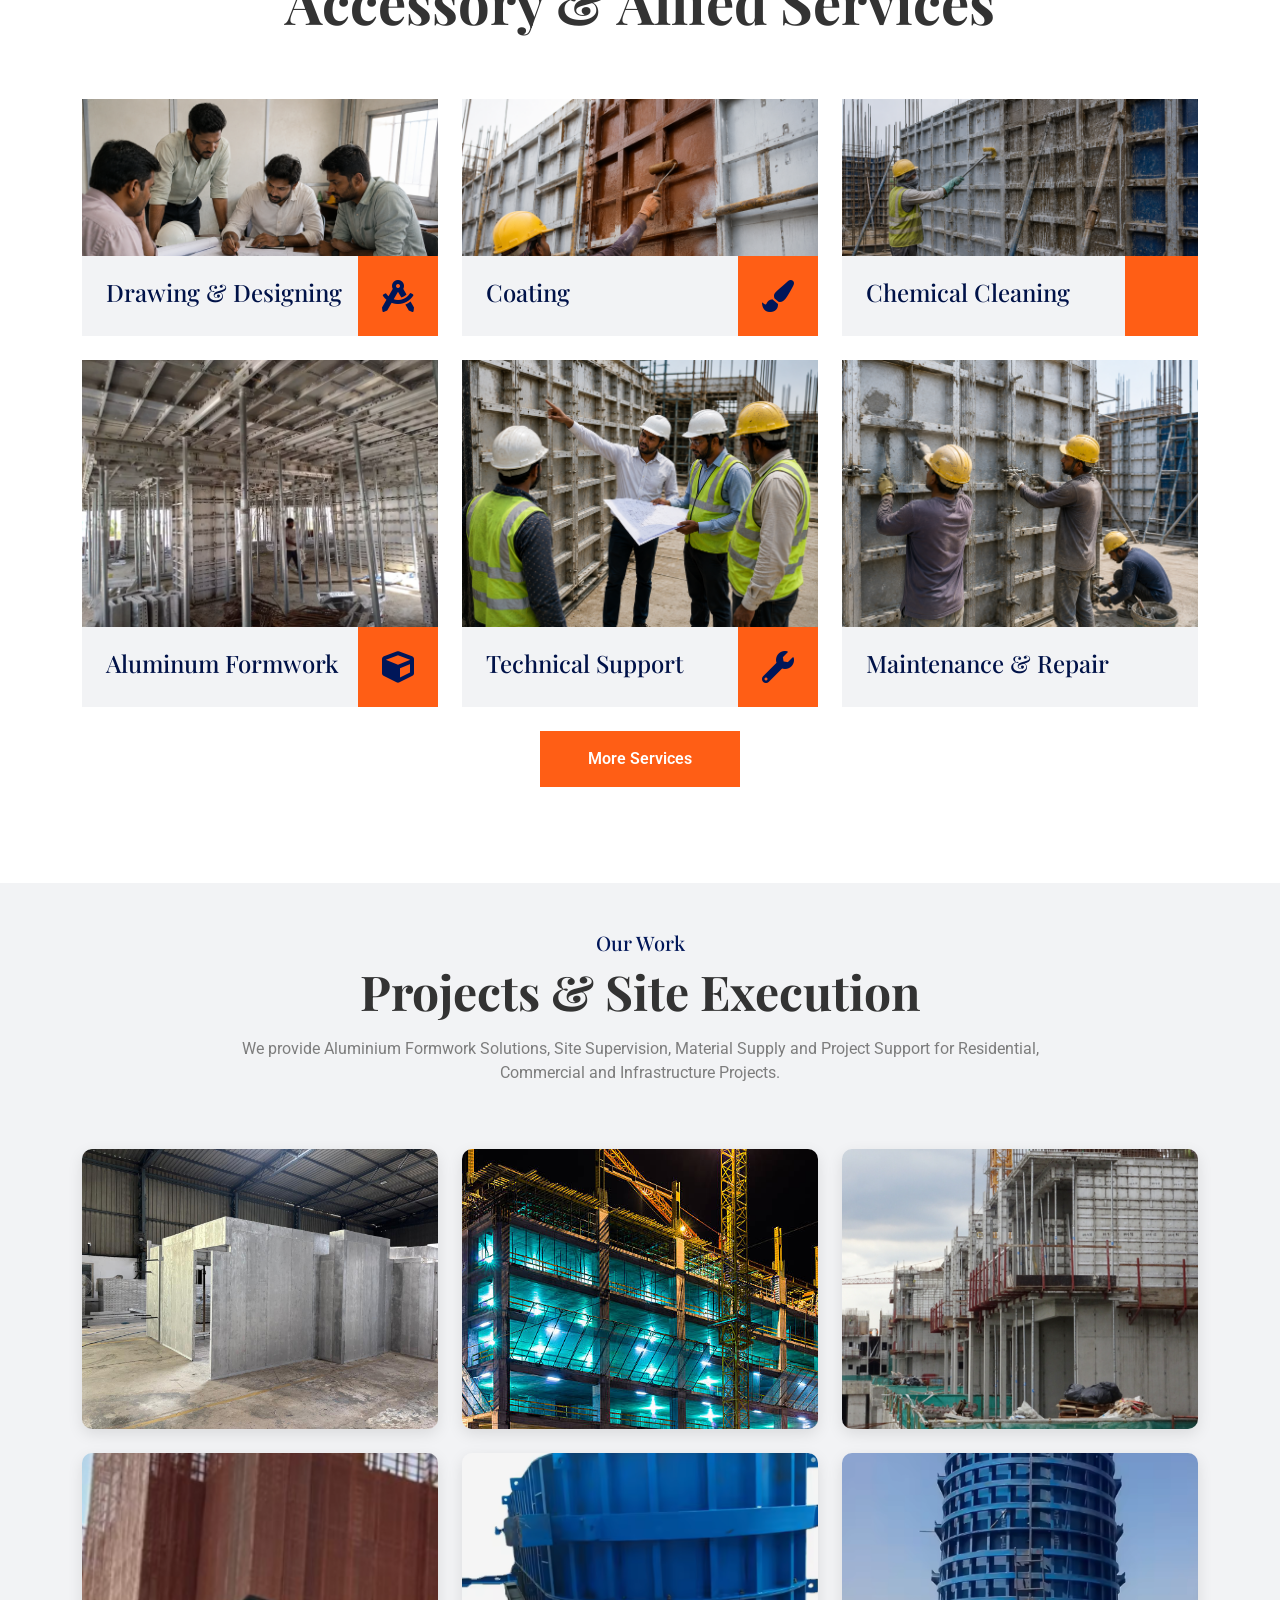
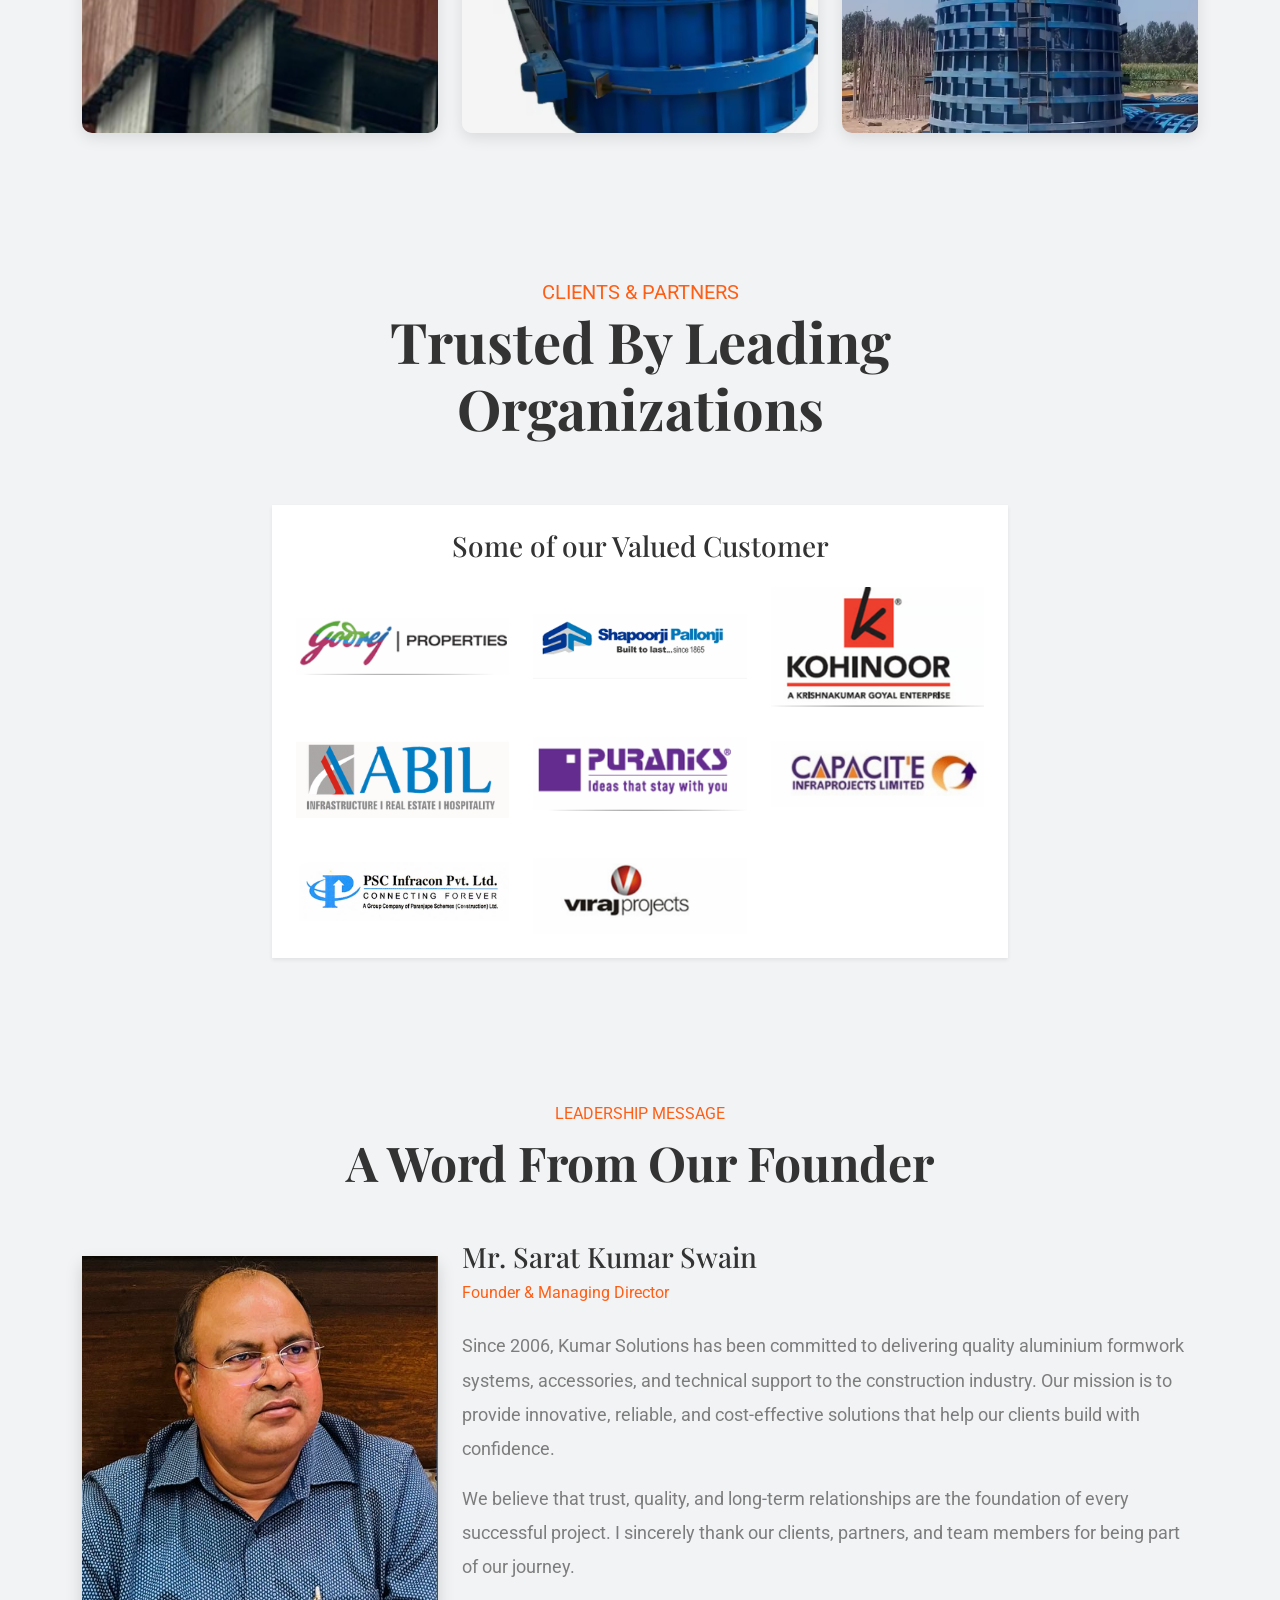
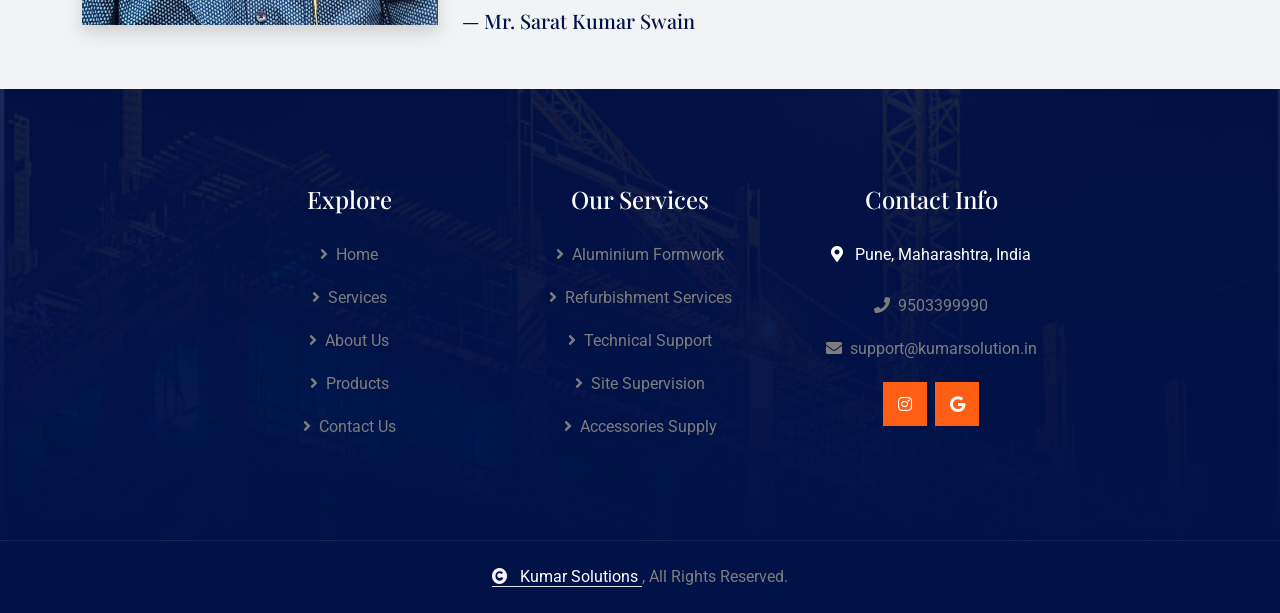
==== commit c82a7dc0: "Update website positioning and refurbishment copy" ====
--- a/index.html
+++ b/index.html
@@ -3,10 +3,10 @@
 
     <head>
         <meta charset="utf-8">
-        <title>Aluminium Formwork Manufacturer in Pune | Kumar Solutions</title>
+        <title>Aluminium Formwork Manufacturer | Kumar Solutions</title>
         <meta content="width=device-width, initial-scale=1.0" name="viewport">
         <meta content="Aluminum formwork, construction accessories, drawing, designing, lacquer coating, chemical cleaning" name="keywords">
-        <meta name="description" content="Kumar Solutions supplies aluminium formwork systems, panels and accessories in Pune, with design support, refurbishment, chemical cleaning and maintenance since 2006.">
+        <meta name="description" content="Kumar Solutions supplies aluminium formwork systems, panels and accessories, with design support, refurbishment, chemical cleaning and maintenance since 2006.">
 
         <!-- Google Web Fonts -->
         <link rel="preconnect" href="https://fonts.googleapis.com">
@@ -147,7 +147,7 @@
                         <img src="img/Building Construction.png" class="img-fluid w-100" alt="Building construction project"/>
                         <div class="carousel-caption">
                             <p class="text-uppercase text-secondary fs-4 mb-0">Kumar Solutions</p>
-                            <h1 class="display-3 text-capitalize text-white mb-4">Aluminium Formwork Specialists in Pune</h1>
+                            <h1 class="display-3 text-capitalize text-white mb-4">Aluminium Formwork Specialists</h1>
                             <p class="mb-5 fs-5">Manufacturing, repair, maintenance and supply of premium aluminium formwork systems and accessories across India.</p>
                             <div class="d-flex justify-content-center">
                                 <a class="btn btn-primary d-flex py-3 px-5 me-2 flex-shrink-0 fadeInUp animate__animated" data-animation="fadeInUp" data-delay="1.5s" style="animation-delay: 1.7s;" href="contact.html">Get Started</a>
@@ -713,7 +713,7 @@
 
                     <div class="footer-btn d-flex justify-content-center mt-3">
                         <a class="btn btn-secondary btn-md-square me-2"
-                           href="https://www.instagram.com/kumar_solutions_/"
+                           href="https://www.instagram.com/kumarsolutions_aluform/"
                            target="_blank">
                             <i class="fab fa-instagram text-white"></i>
                         </a>
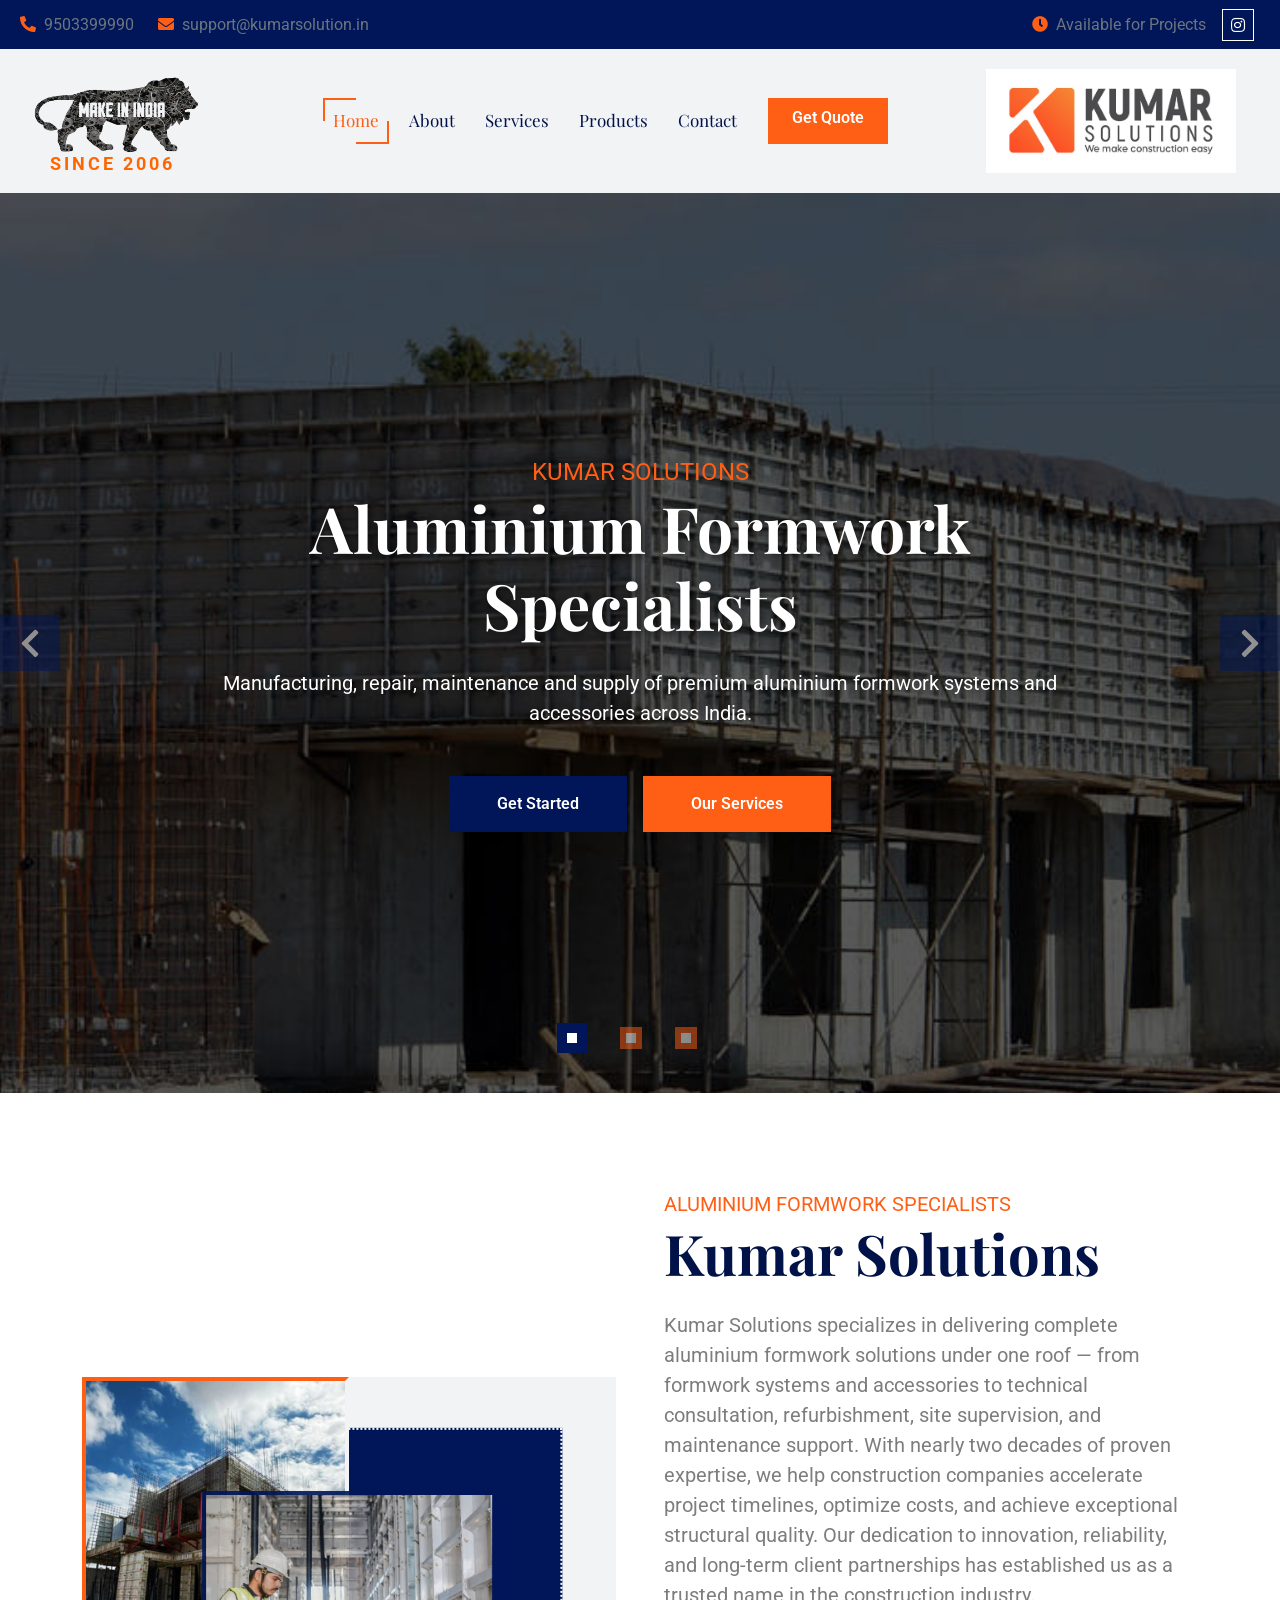
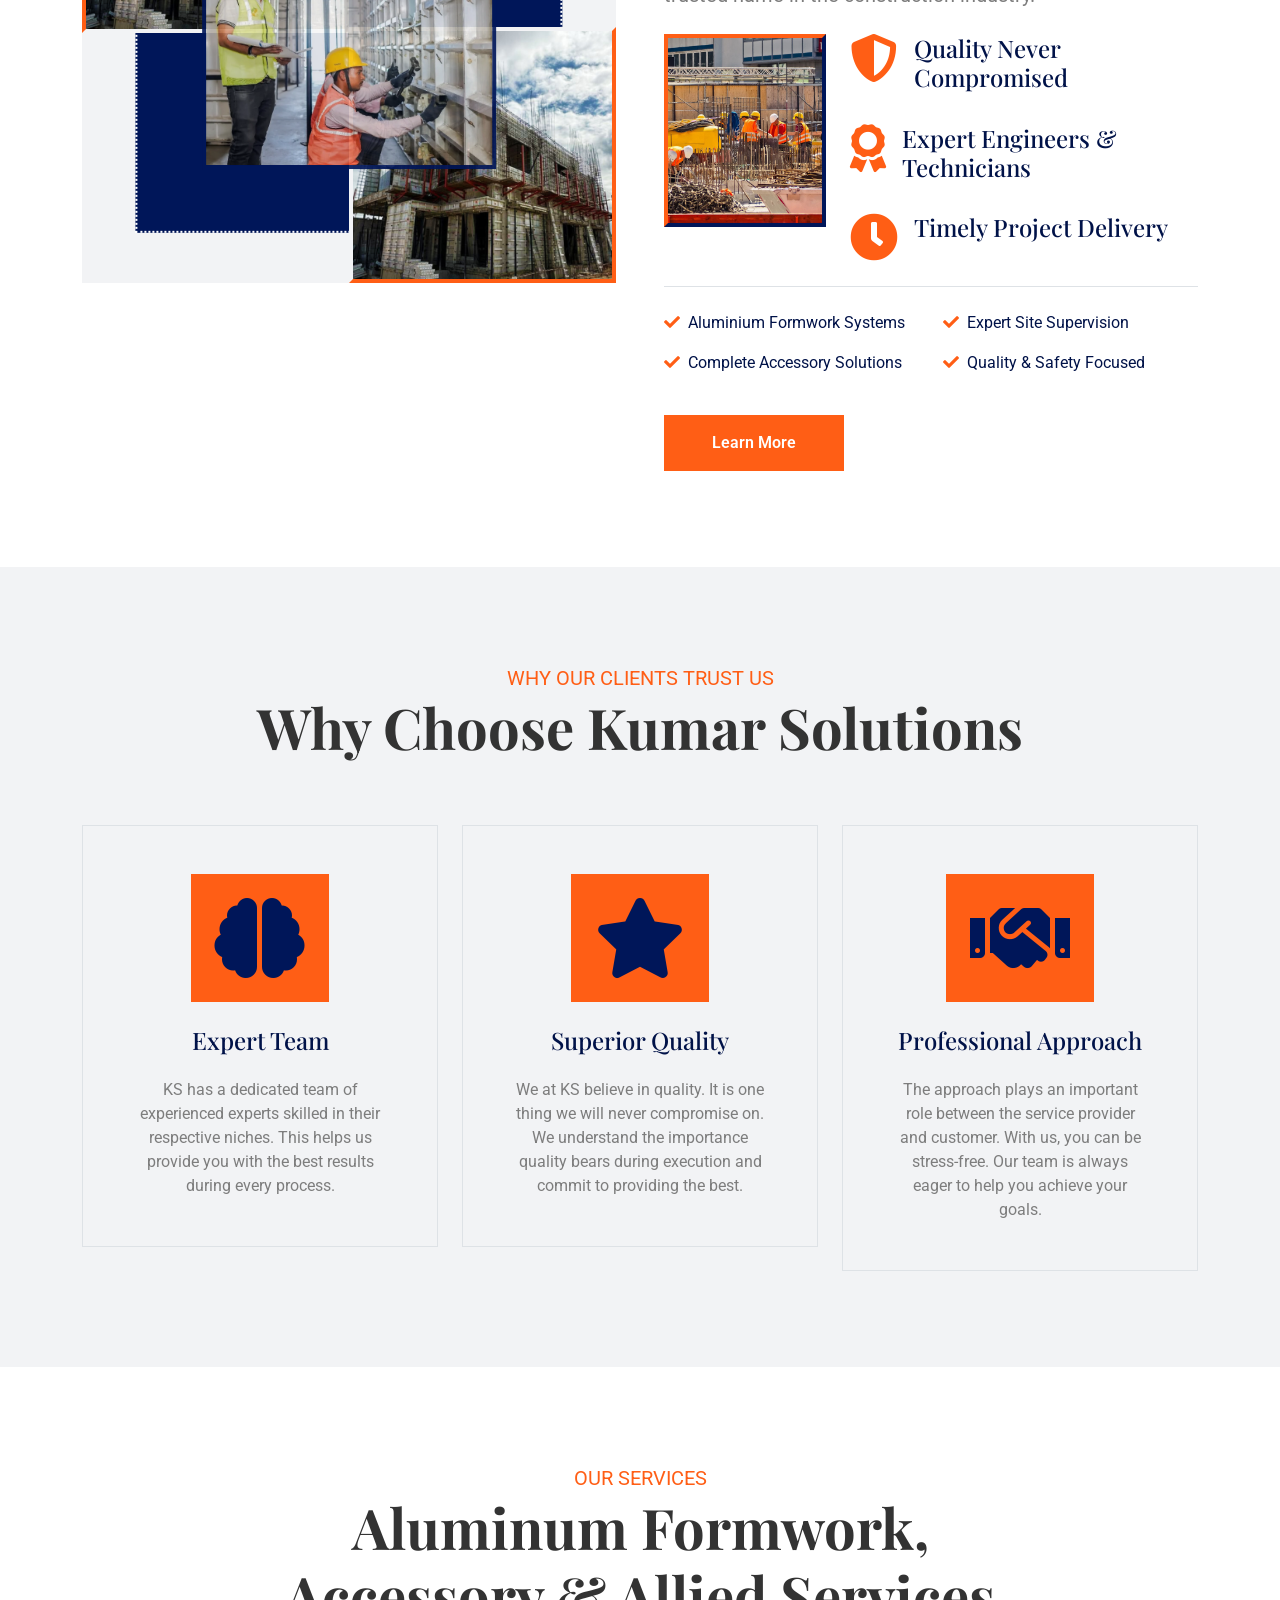
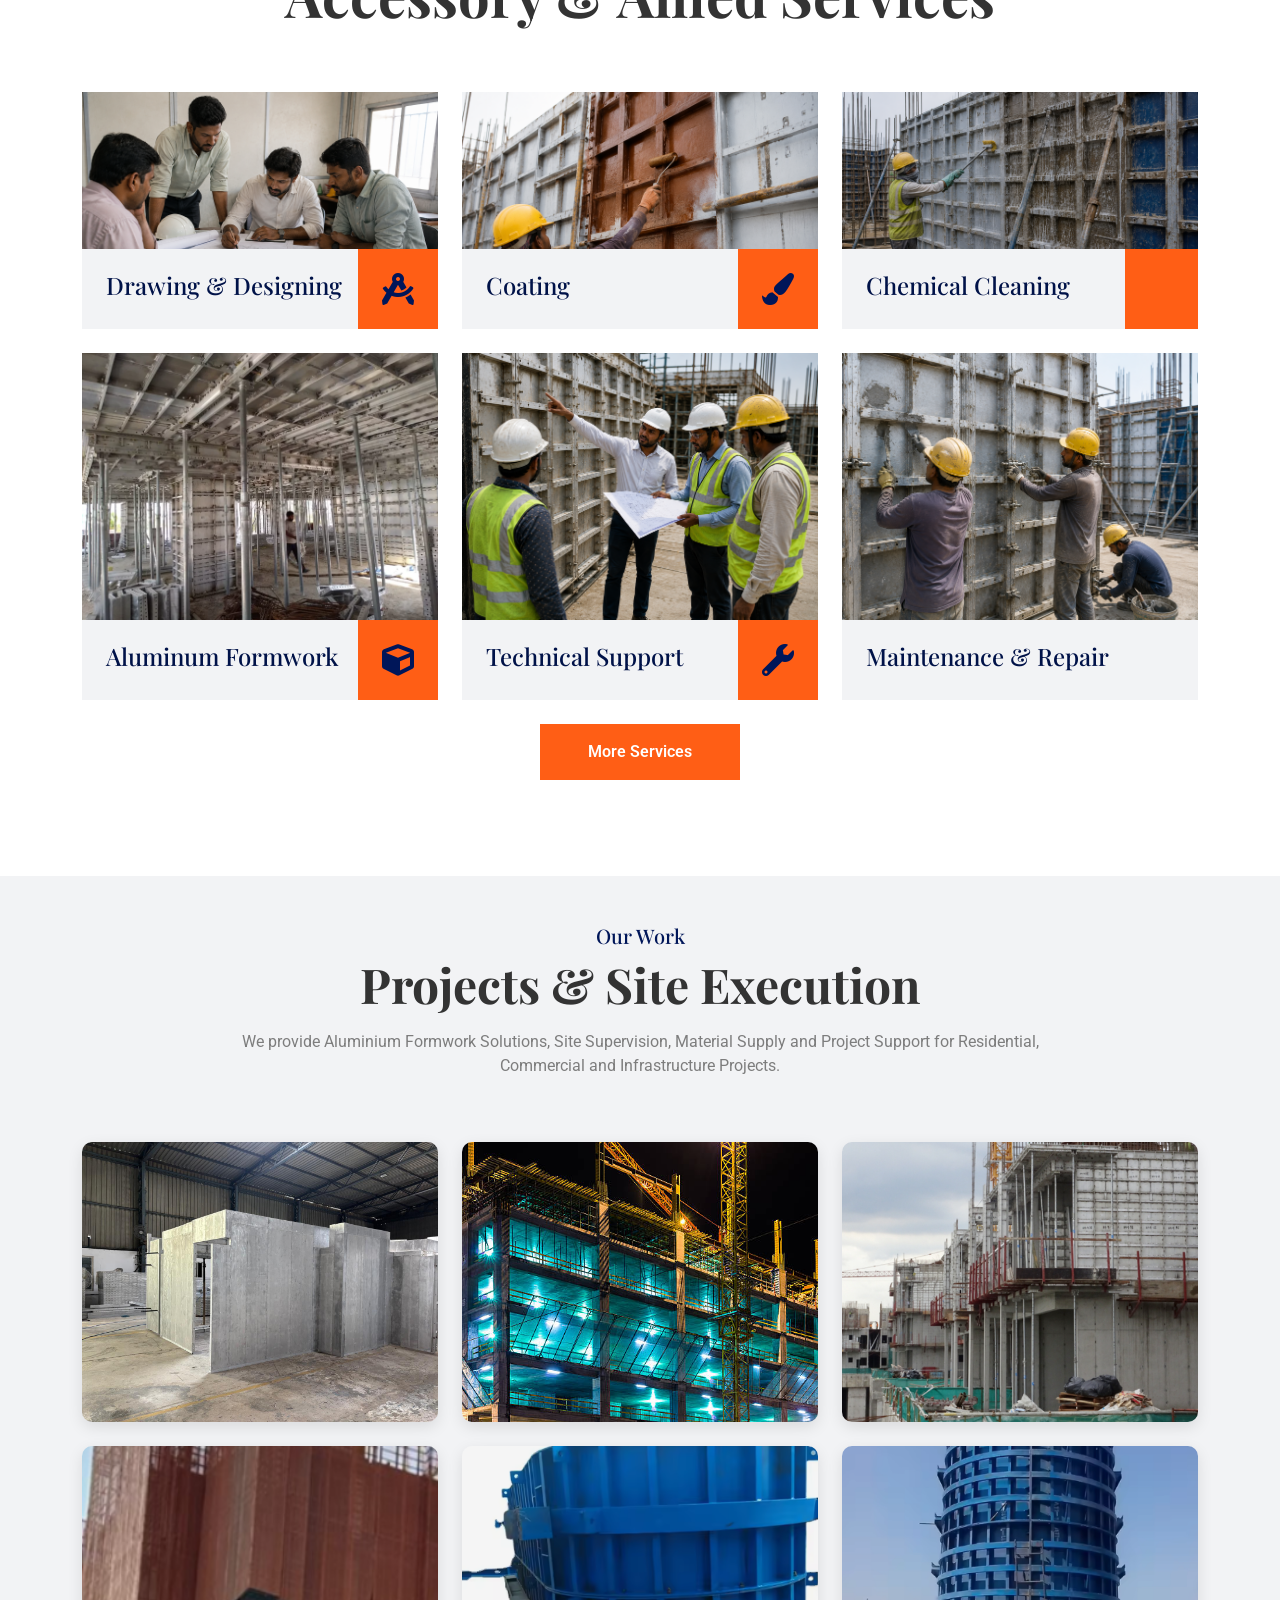
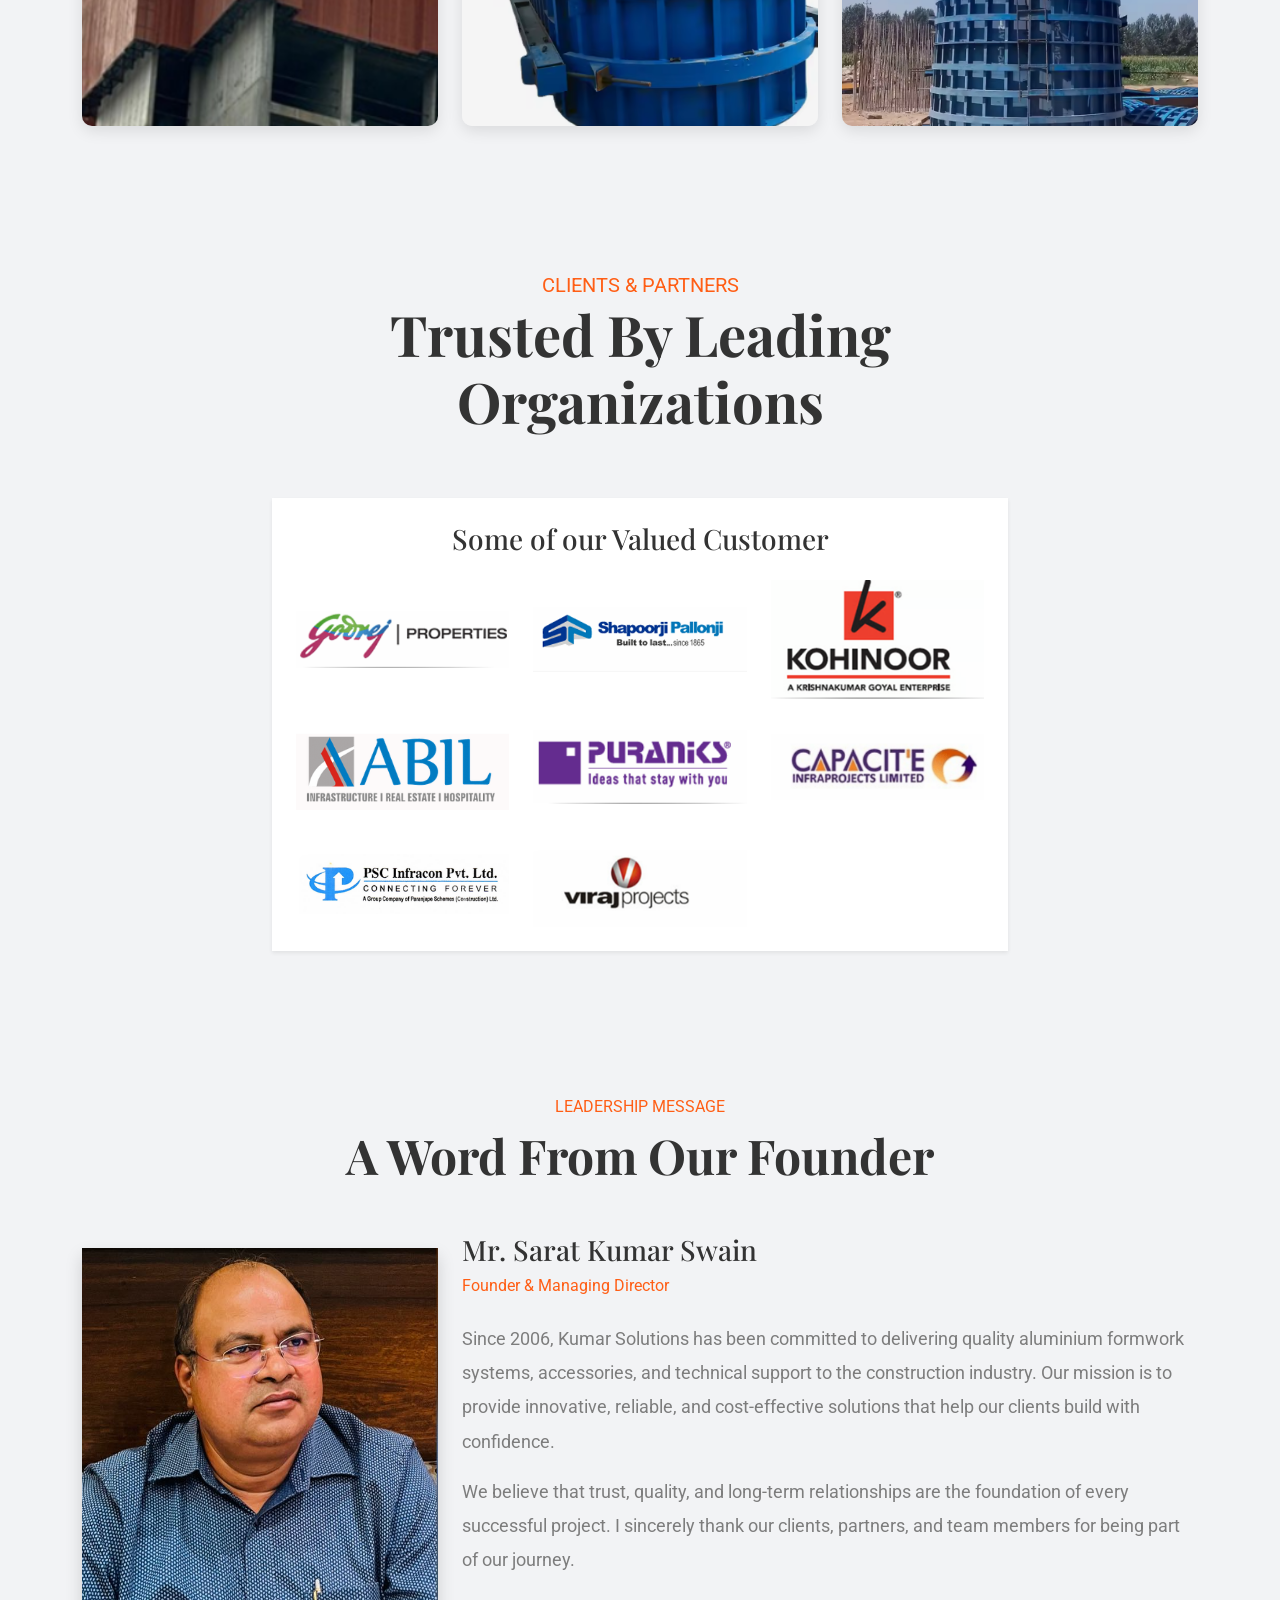
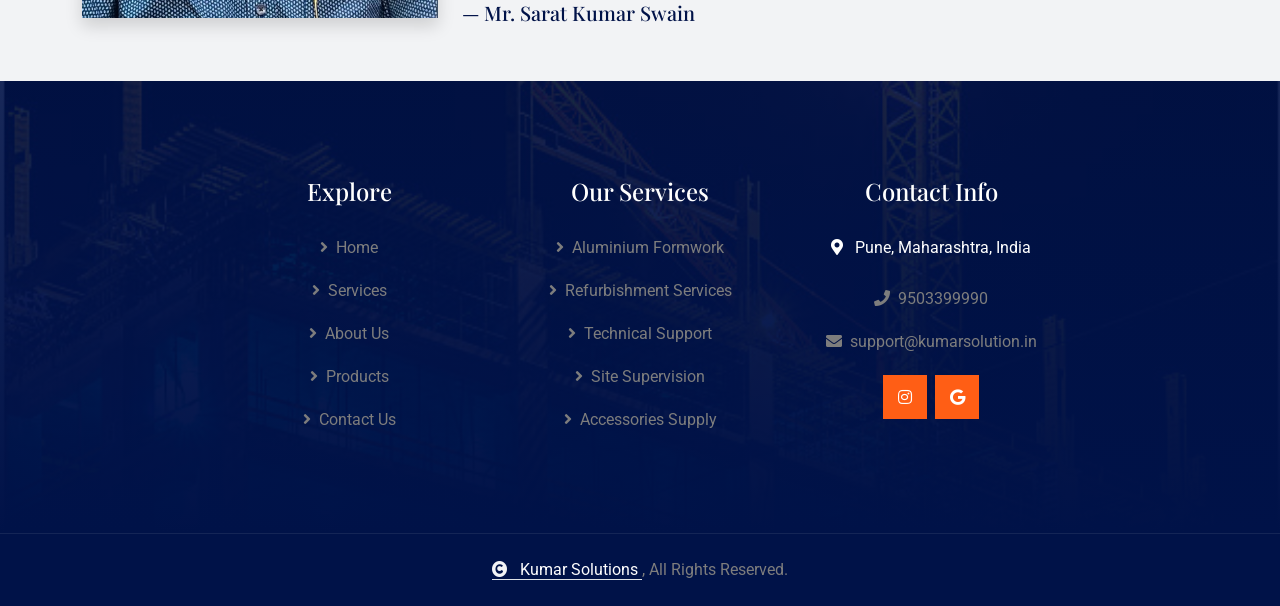
==== commit 4b080846: "Refine website tagline placement and service copy" ====
--- a/index.html
+++ b/index.html
@@ -114,20 +114,6 @@
                             display:block;
                             margin-left:-10px;
                          ">
-
-                    <div style="
-                        width:250px;
-                        margin-left:-10px;
-                        font-size:9px;
-                        color:#ff6600;
-                        font-weight:600;
-                        text-transform:uppercase;
-                        letter-spacing:0.5px;
-                        margin-top:4px;
-                        text-align:center;
-                        line-height:1.2;">
-                        Complete Formwork Solutions Under One Roof
-                    </div>
 
                 </div>
         </div>
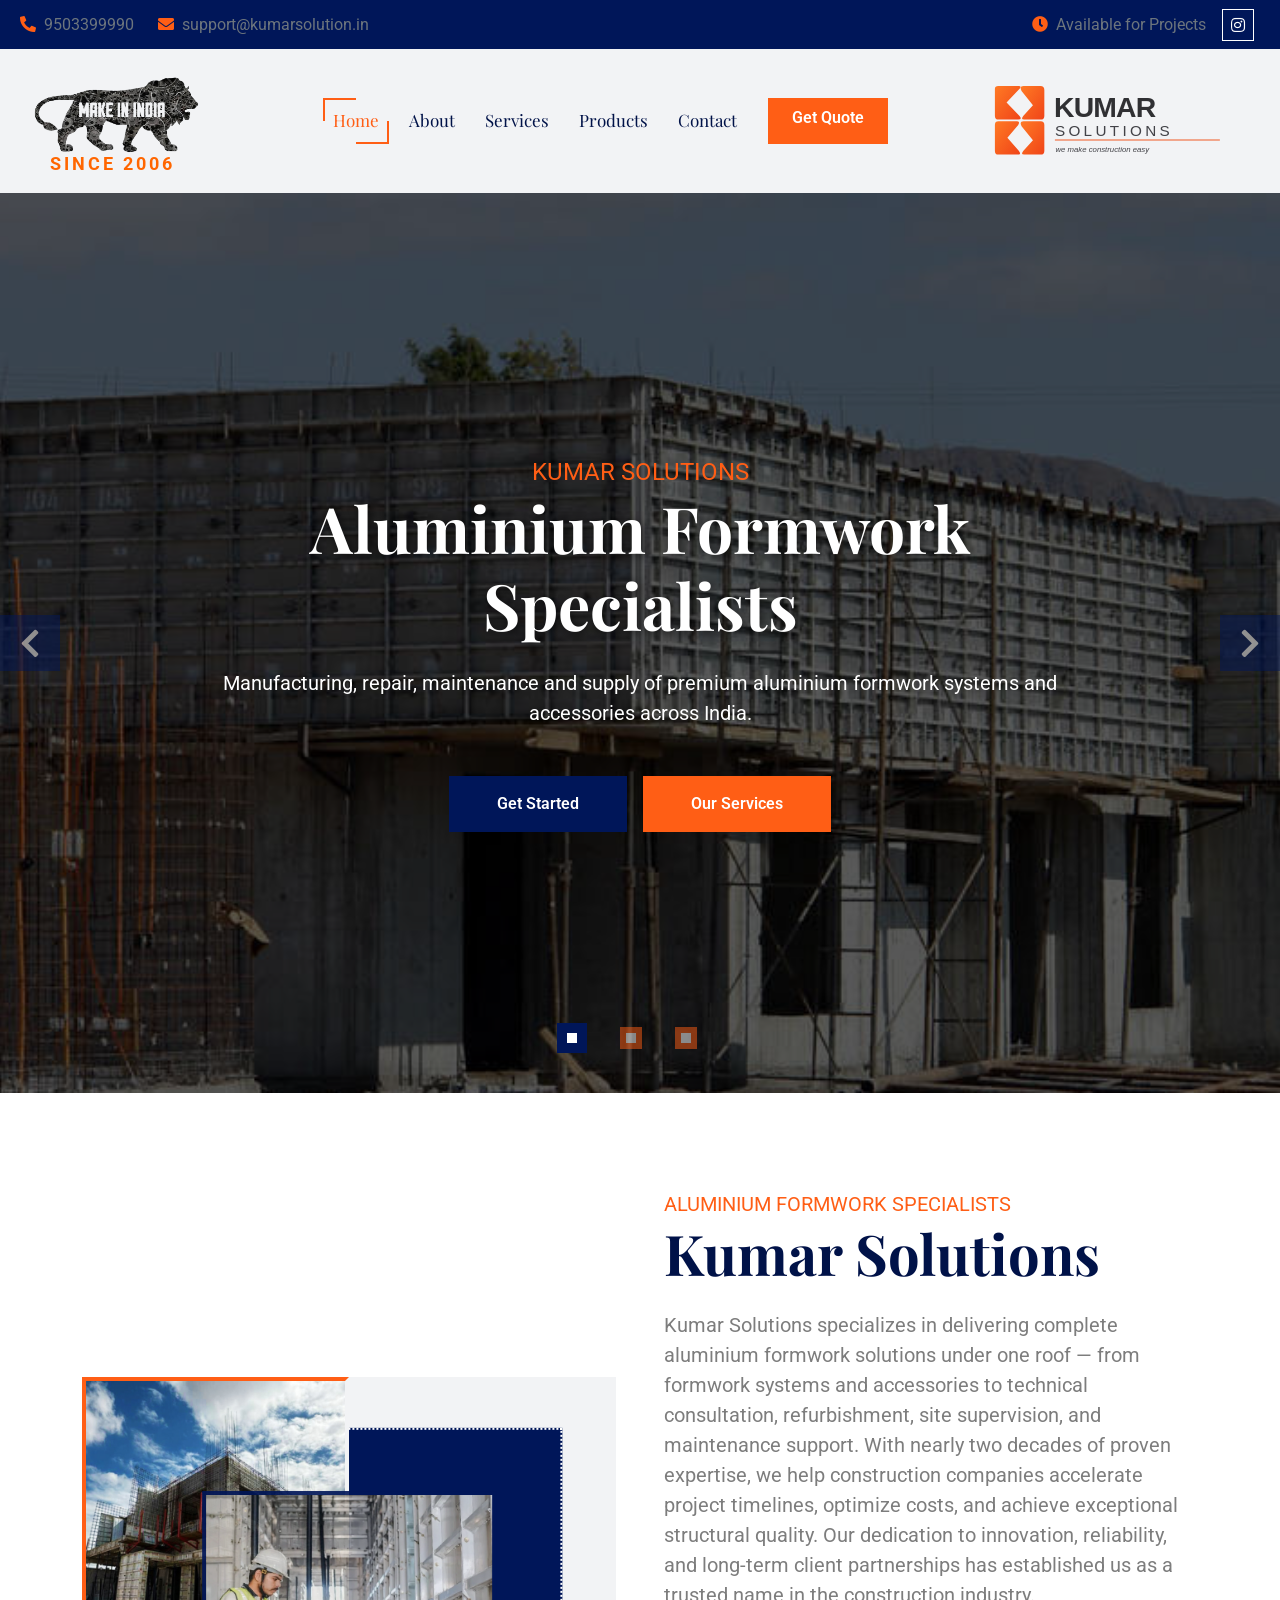
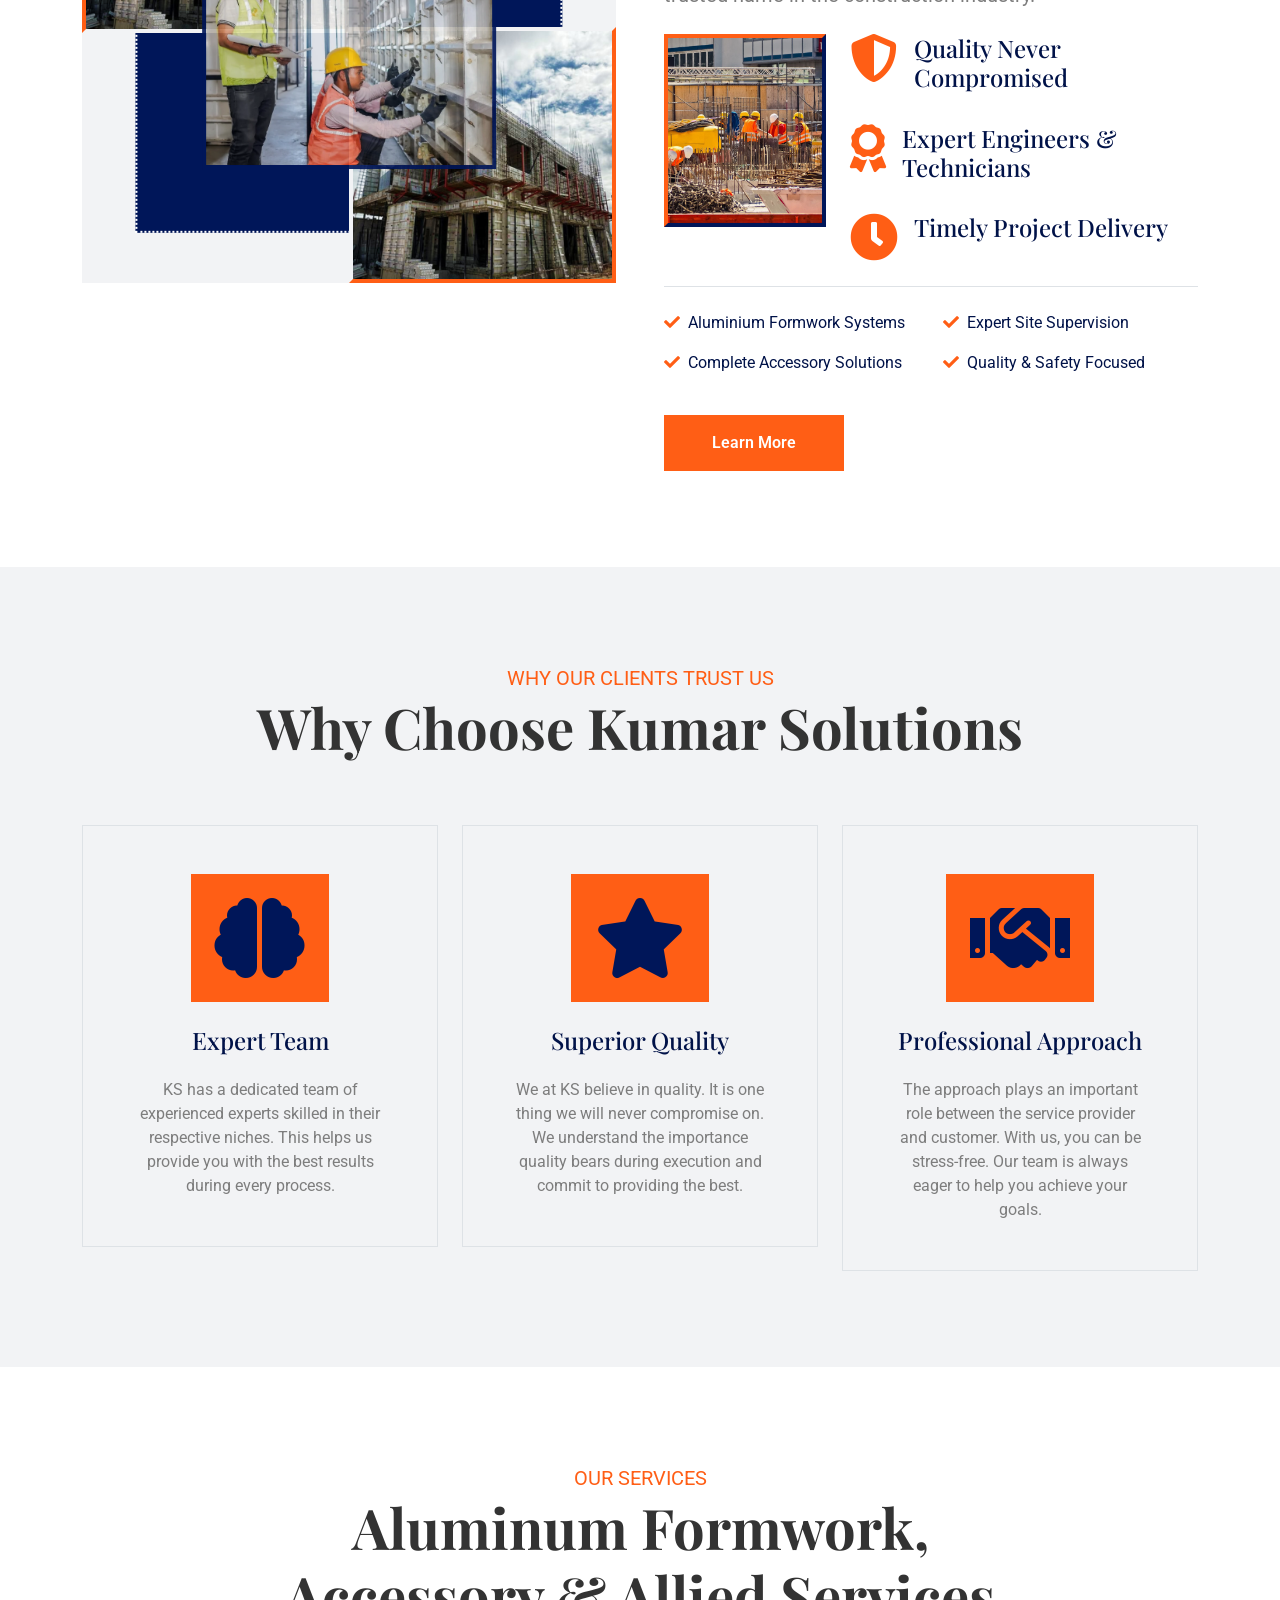
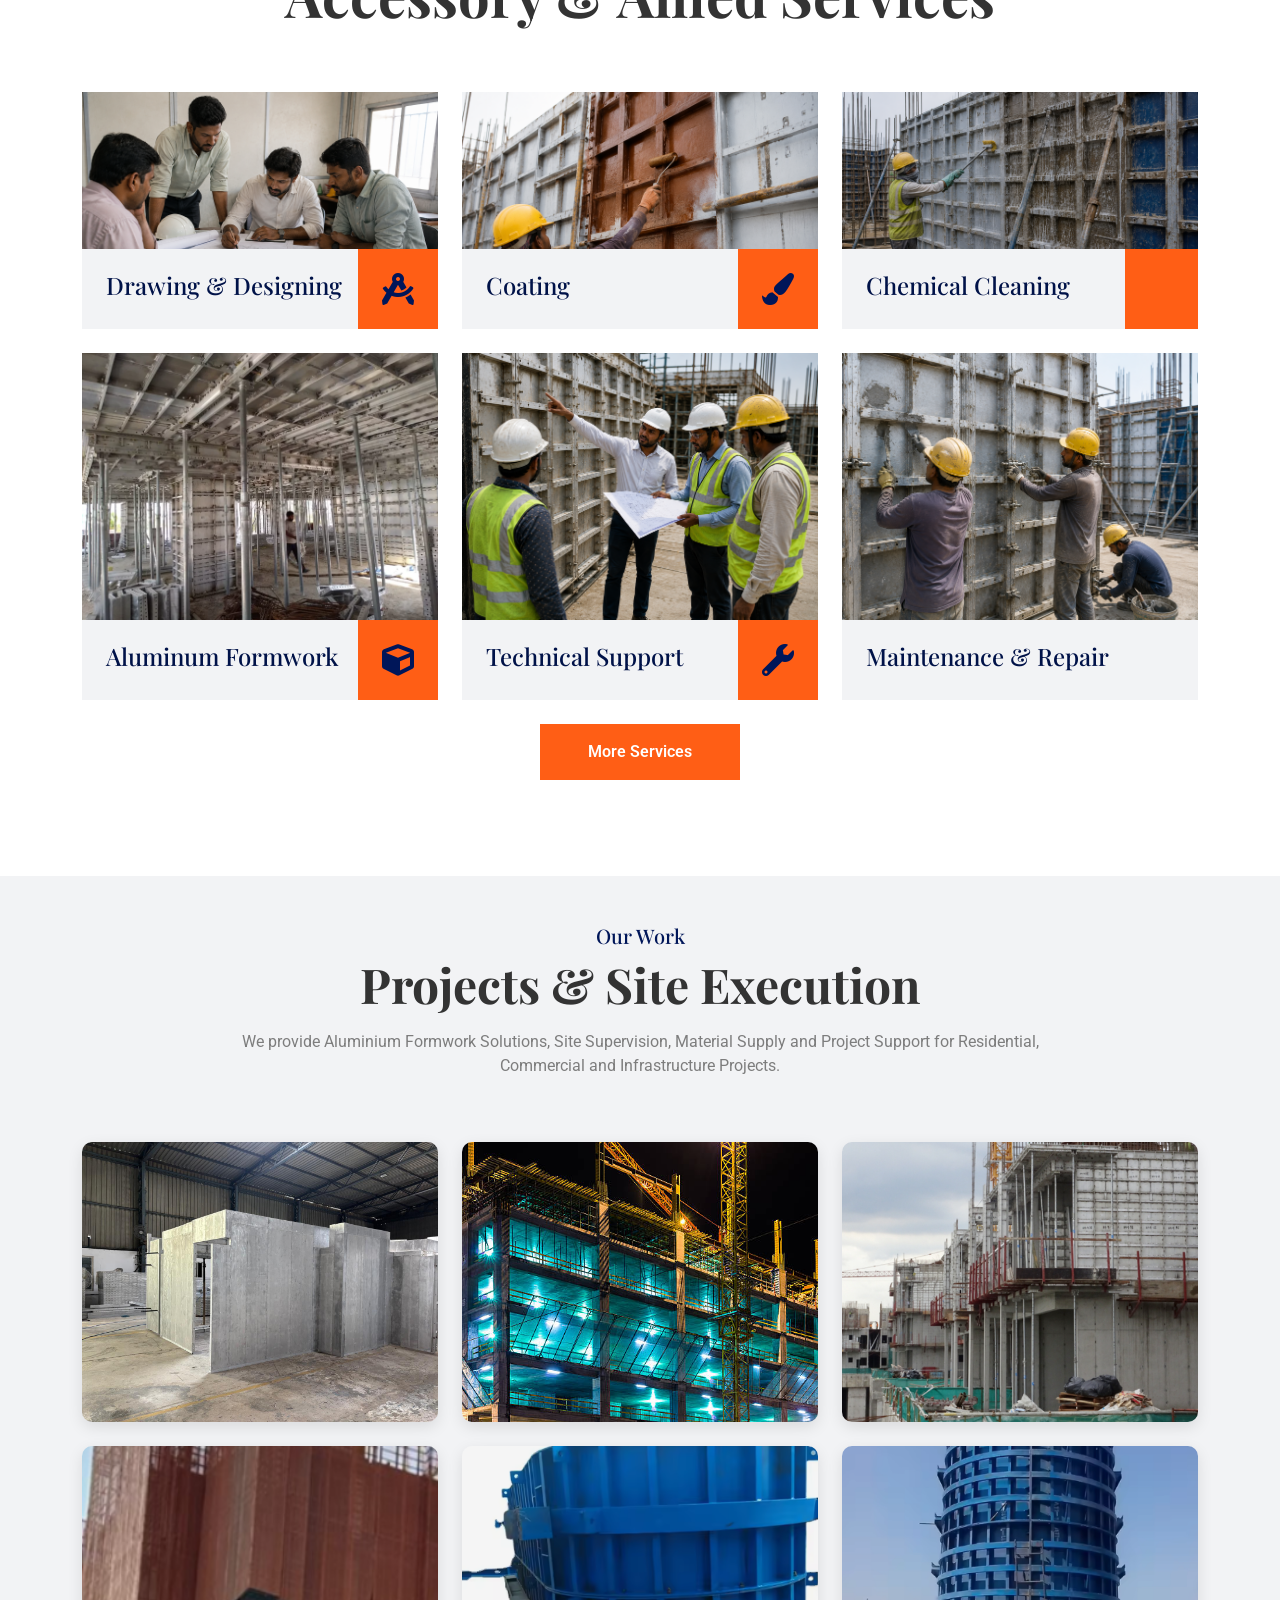
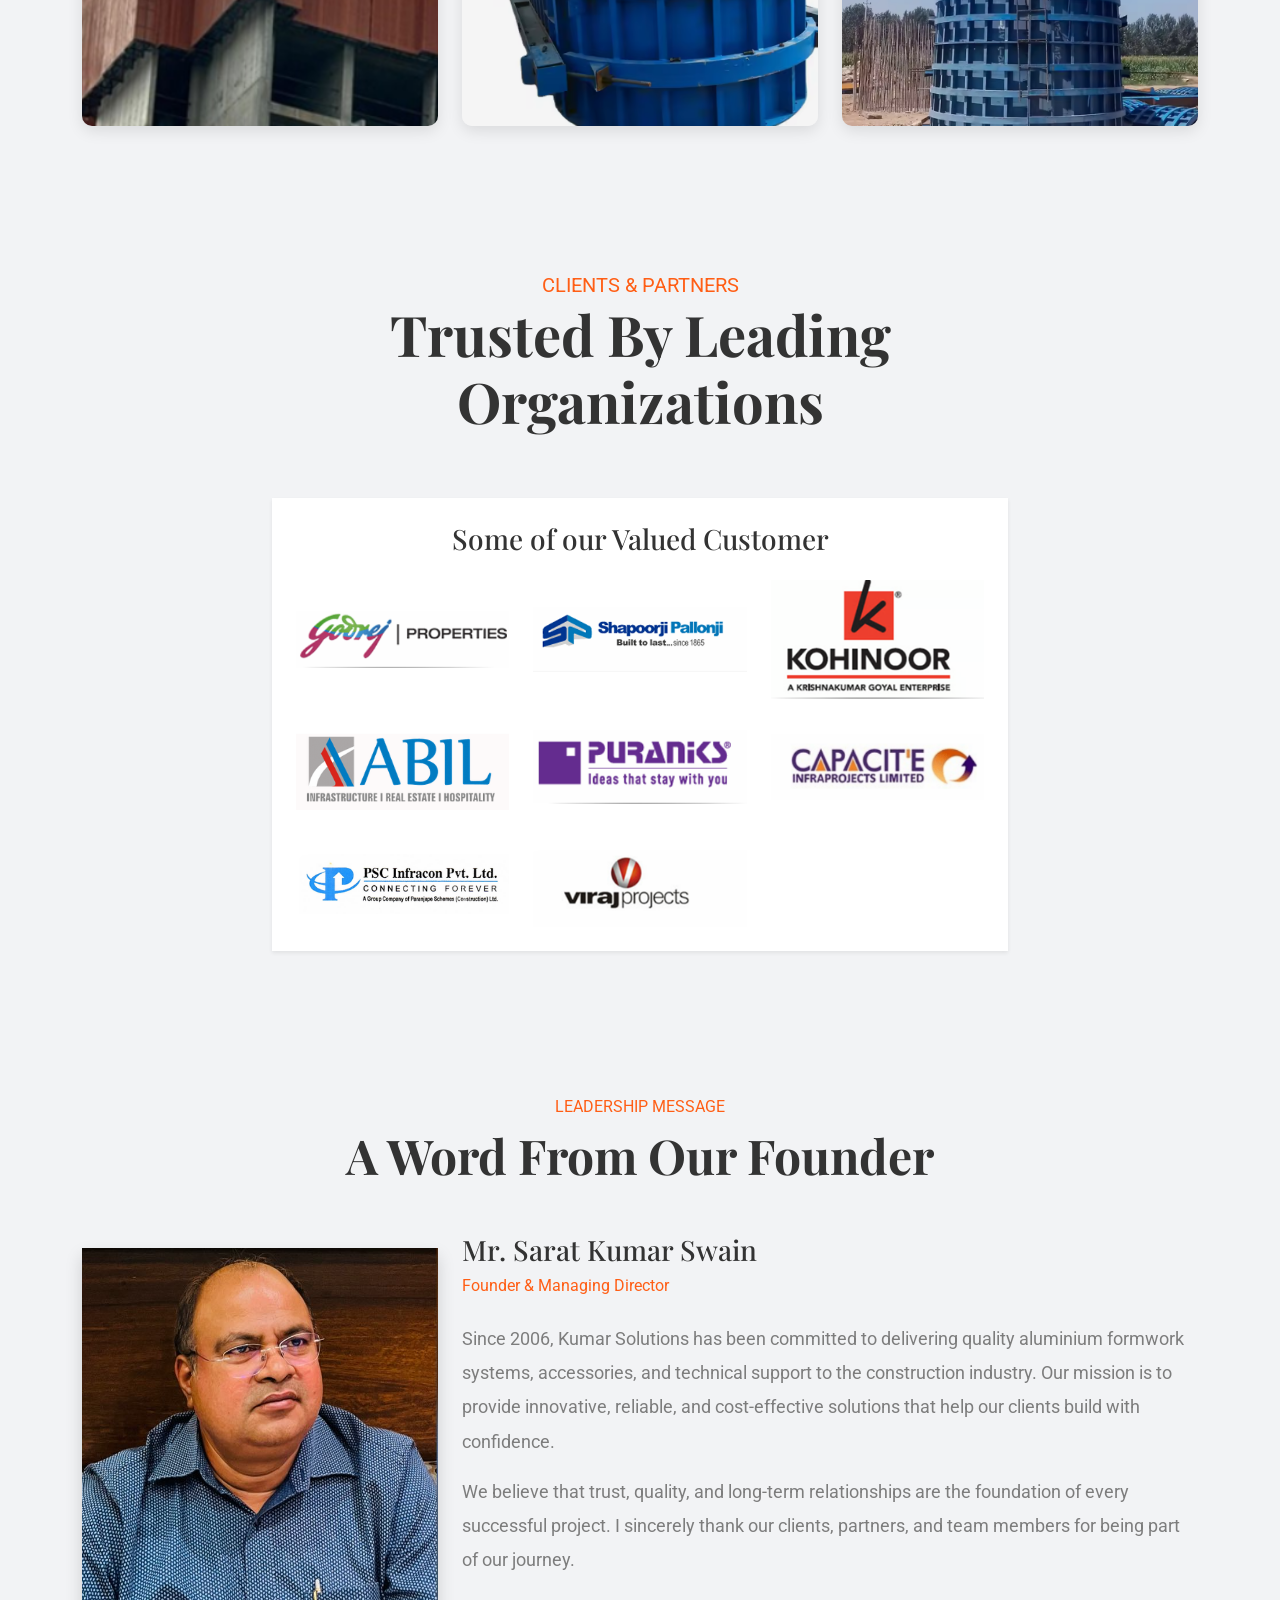
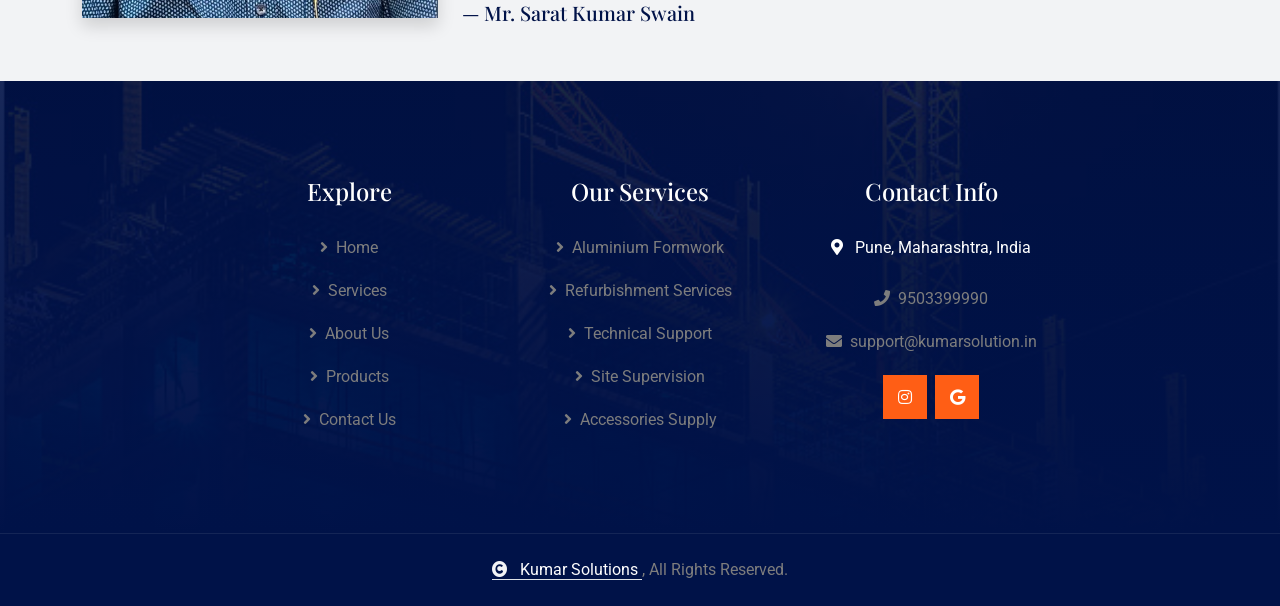
==== commit 27dac21f: "Use transparent logo across website" ====
--- a/index.html
+++ b/index.html
@@ -106,14 +106,14 @@
             <!-- Right Logo -->
                     <div class="text-center ms-2" style="width:260px;">
 
-                    <img src="img/Logo.png"
+                    <img src="img/Logo-transparent.svg"
                          alt="Kumar Solutions logo"
                          style="
                             width:250px;
                             height:auto;
                             display:block;
                             margin-left:-10px;
-                         ">
+                         " style="filter: brightness(1.08) saturate(1.35) contrast(1.08);">
 
                 </div>
         </div>
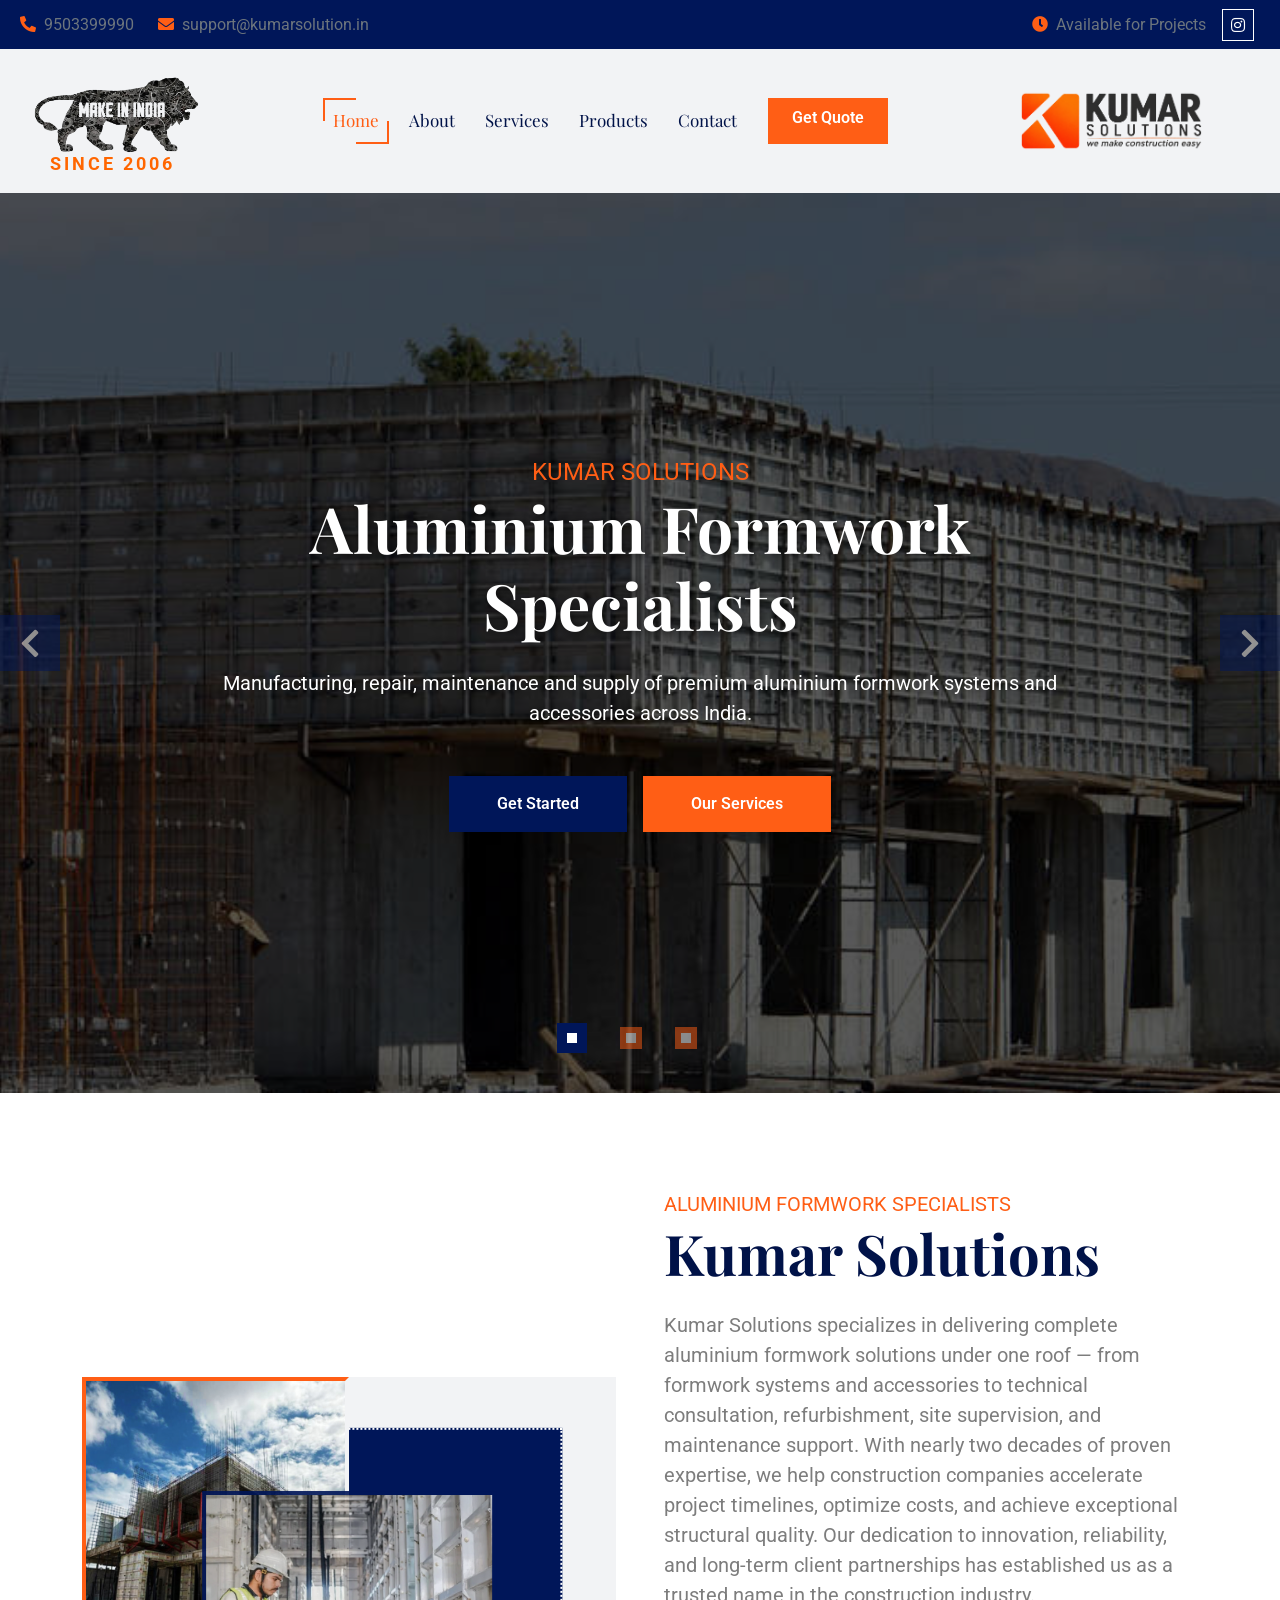
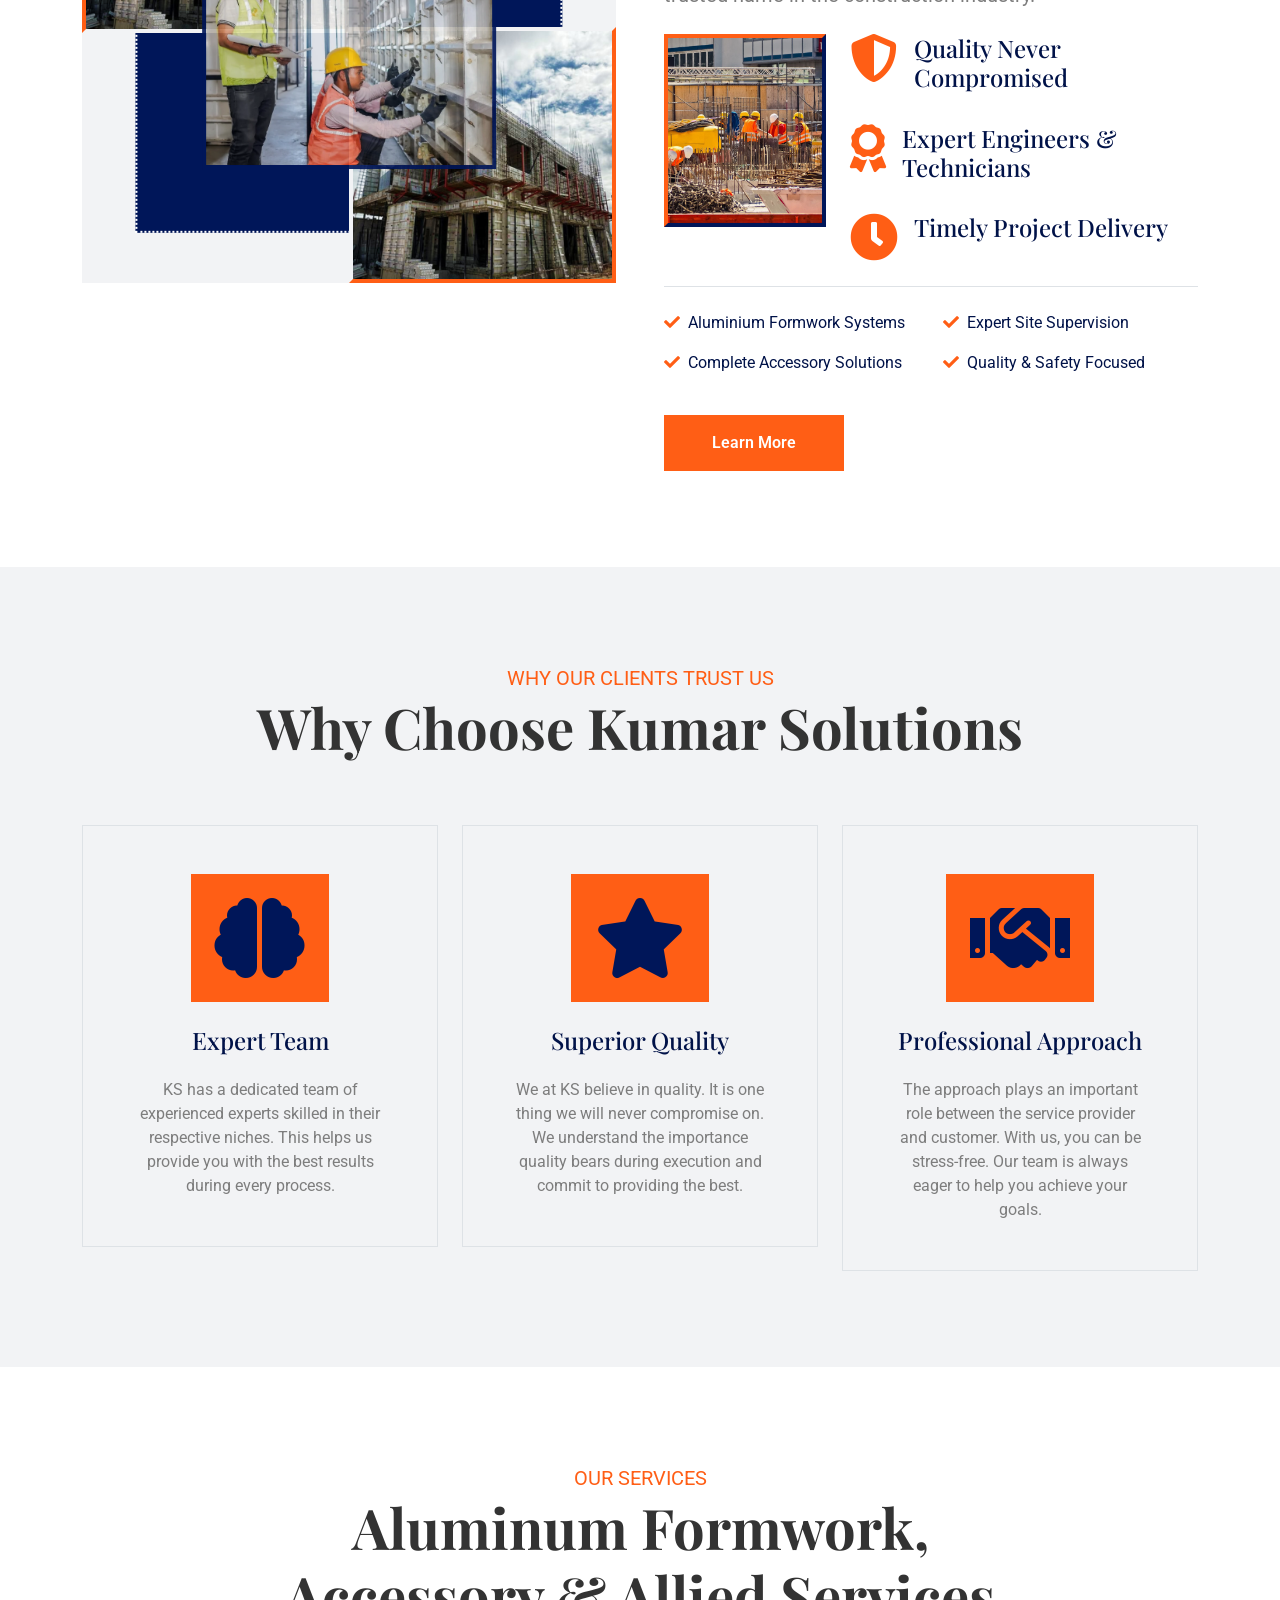
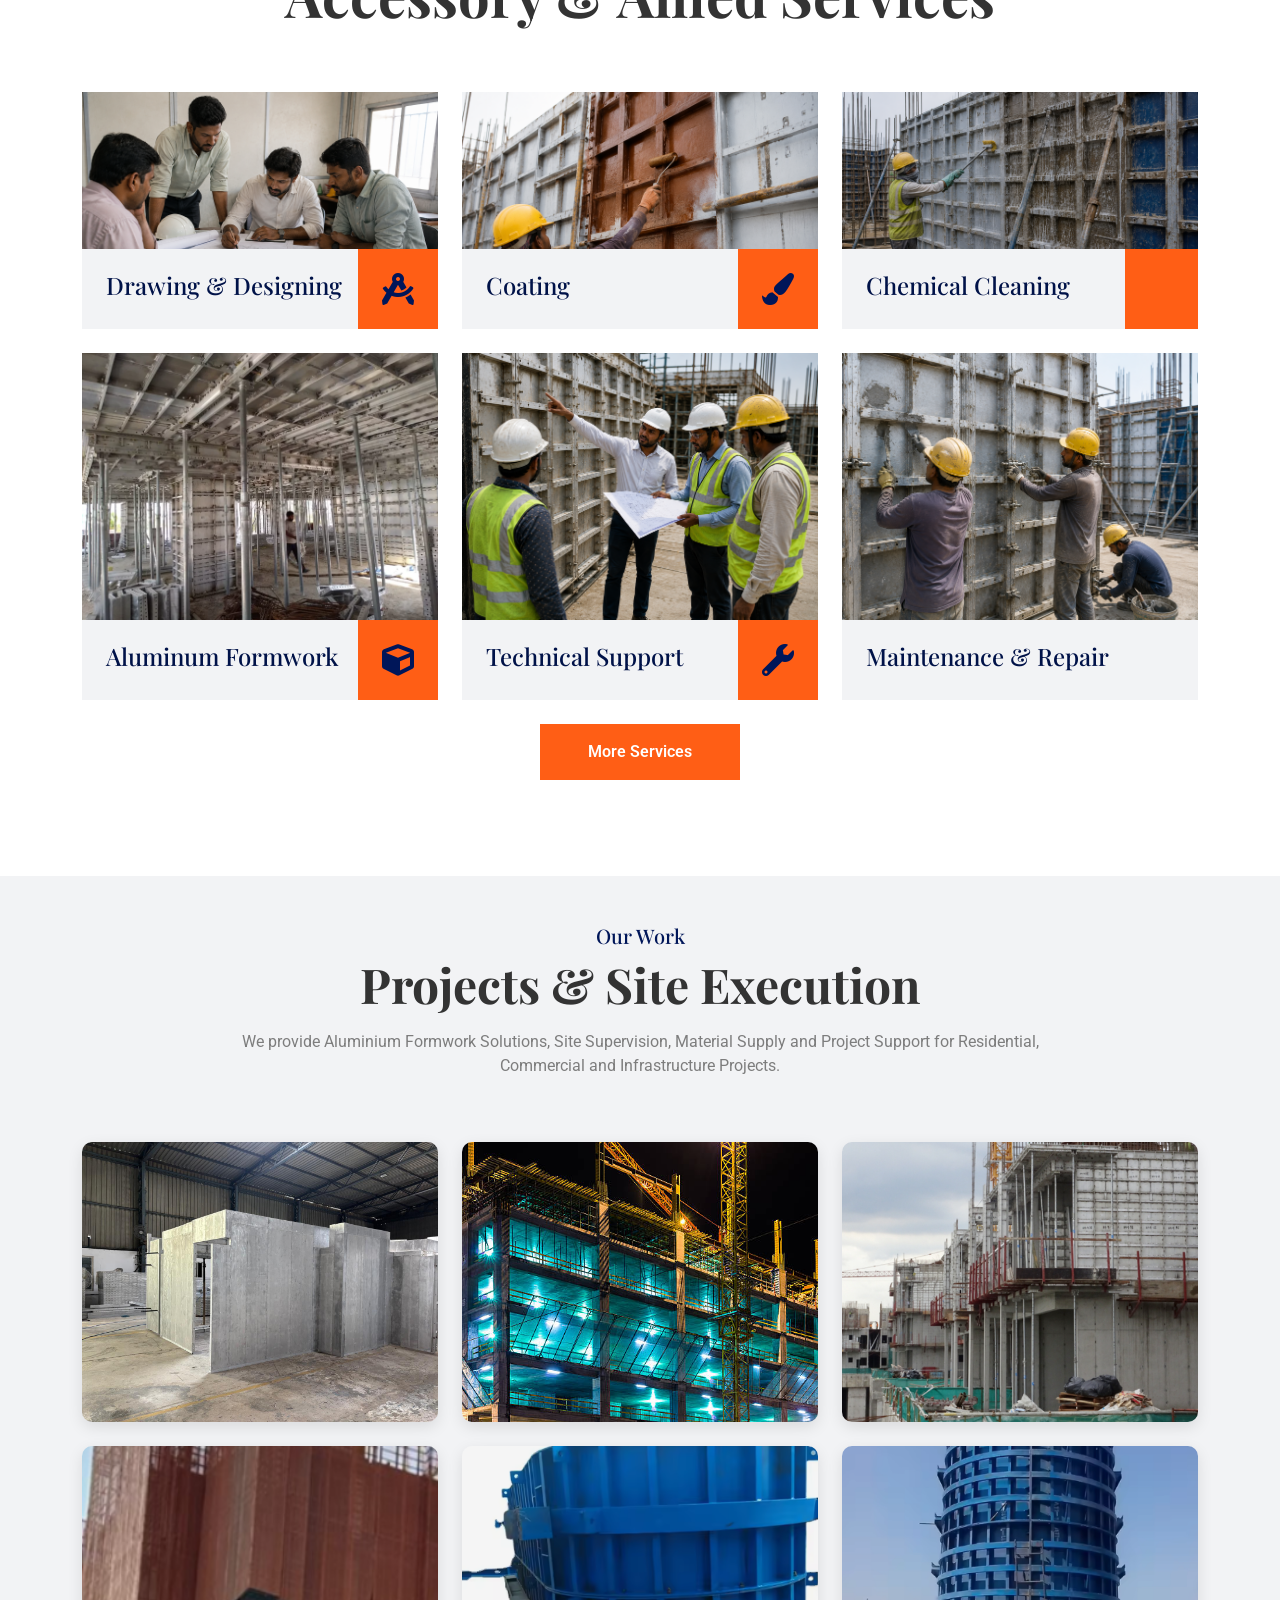
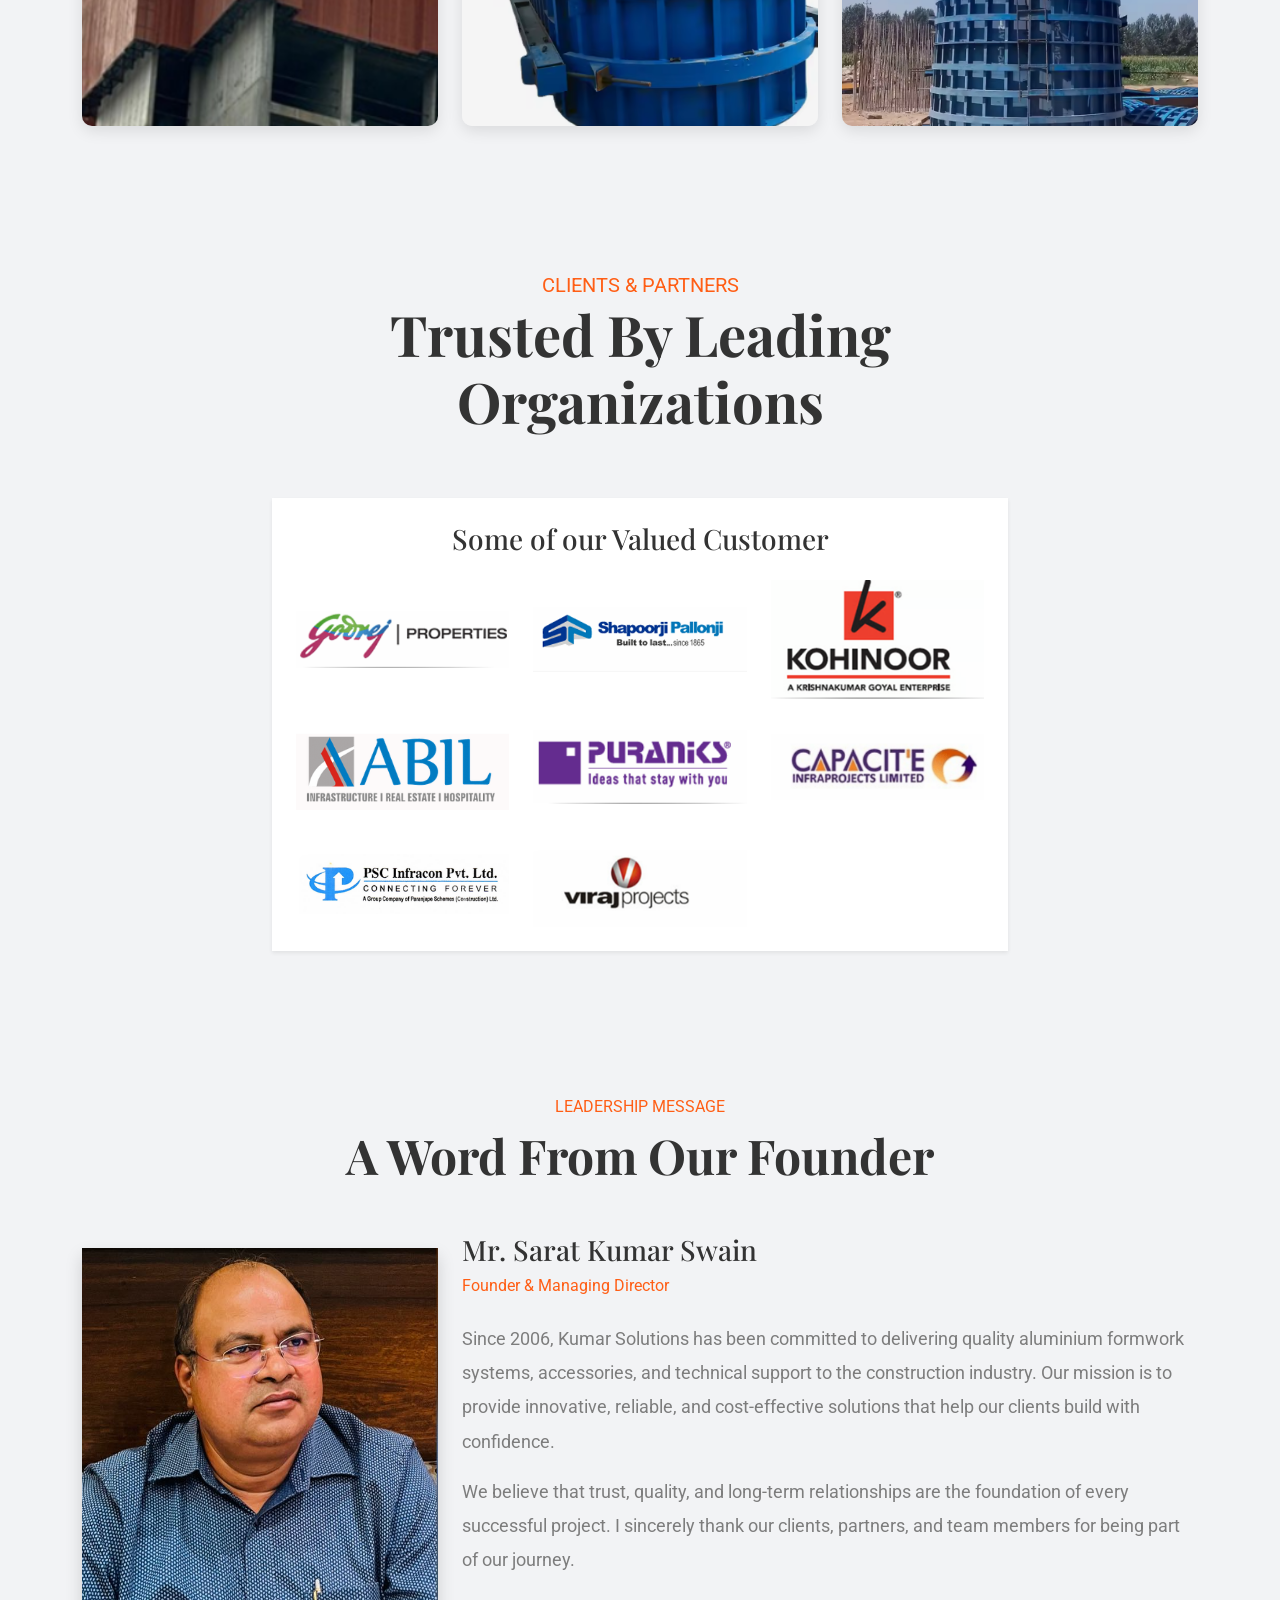
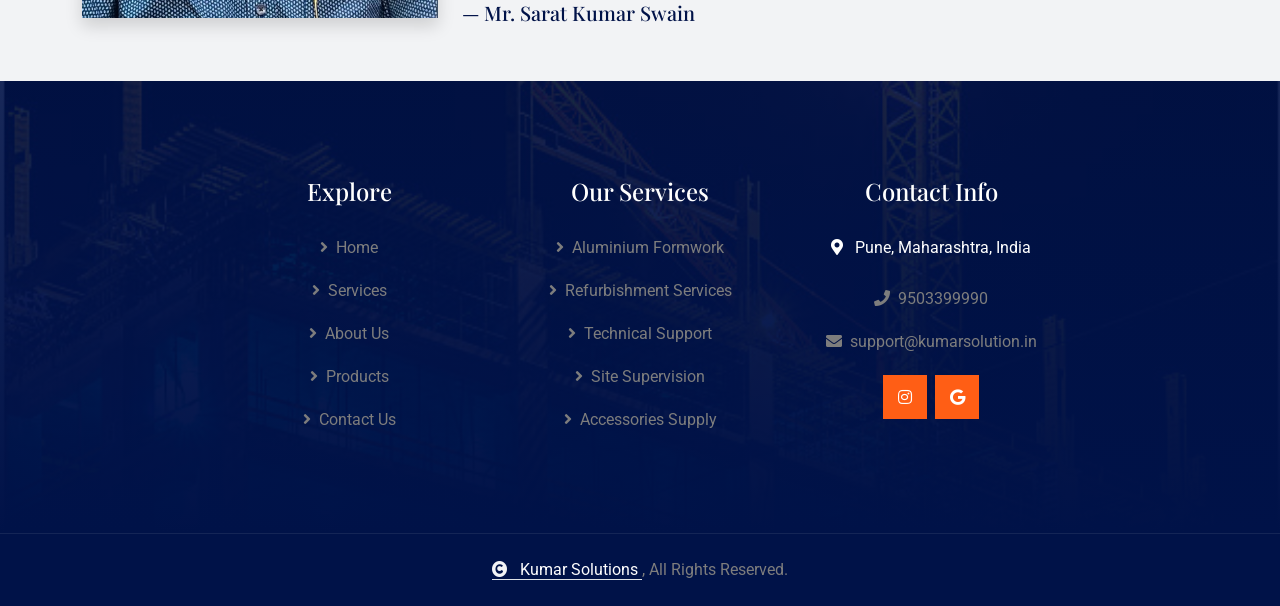
==== commit 295b7ac8: "Update index.html" ====
--- a/index.html
+++ b/index.html
@@ -25,7 +25,7 @@
 
         <!-- Template Stylesheet -->
         <link href="css/style.css" rel="stylesheet">
-        <link rel="canonical" href="https://kumarsolution.in/">
+        <link rel="canonical" href="https://kumarsolution.in/">
 </head>
 
     <body>
@@ -106,7 +106,7 @@
             <!-- Right Logo -->
                     <div class="text-center ms-2" style="width:260px;">
 
-                    <img src="img/Logo-transparent.svg"
+                    <img src="img/logo.png"
                          alt="Kumar Solutions logo"
                          style="
                             width:250px;
